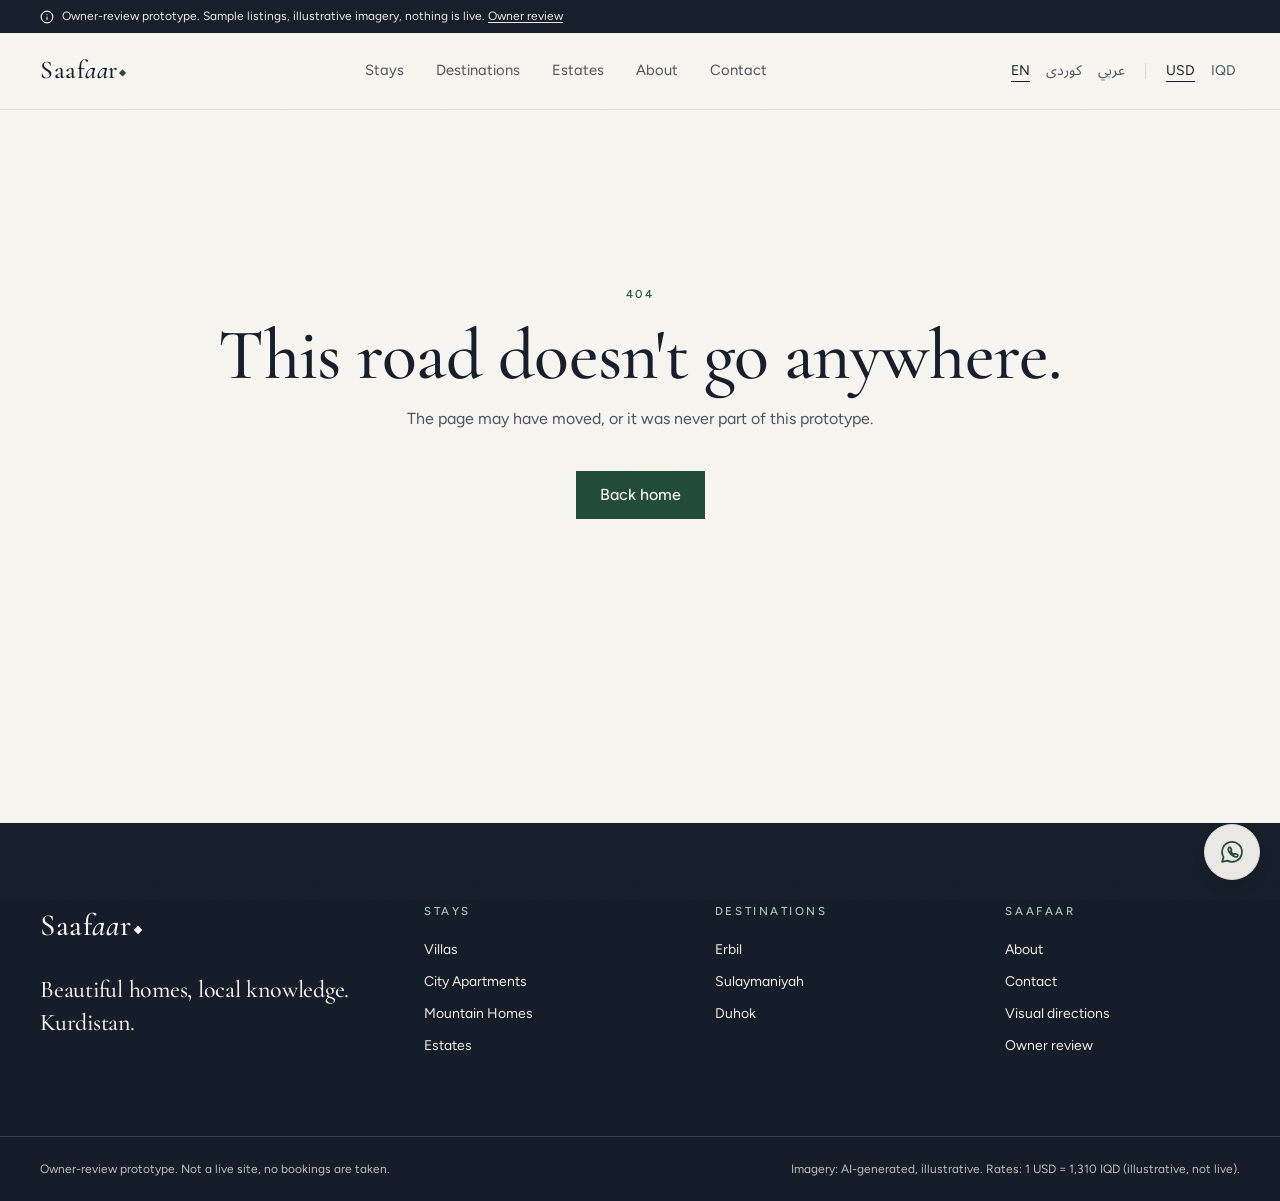
==== index.html @ 049f80a6 "Saafaar redesign preview (owner-review prototype) Co-Authored-By: Claude Opus 5.5 <noreply@anthropic" ====
<!DOCTYPE html>
<html lang="en">
  <head>
    <meta charset="UTF-8" />
    <meta name="viewport" content="width=device-width, initial-scale=1.0" />
    <title>Saafaar — Owner Review Prototype</title>
    <meta name="description" content="Owner-review prototype of a Saafaar redesign. Sample listings, illustrative imagery. Not a live site." />
    <meta name="robots" content="noindex, nofollow, noarchive" />
    <meta property="og:title" content="Saafaar — Owner Review Prototype" />
    <meta property="og:description" content="Owner-review prototype of a Saafaar redesign. Sample listings, illustrative imagery. Not a live site." />
    <meta property="og:type" content="website" />
    <meta name="twitter:card" content="summary_large_image" />
    <meta name="twitter:title" content="Saafaar — Owner Review Prototype" />
    <meta name="twitter:description" content="Owner-review prototype of a Saafaar redesign. Sample listings, illustrative imagery. Not a live site." />
    <link rel="icon" type="image/svg+xml" href="/favicon.svg" />
    <link rel="preconnect" href="https://fonts.googleapis.com">
    <link rel="preconnect" href="https://fonts.gstatic.com" crossorigin>
    <link href="https://fonts.googleapis.com/css2?family=Cormorant+Garamond:ital,wght@0,400;0,500;0,600;1,400&family=Figtree:wght@400;500;600&family=Noto+Naskh+Arabic:wght@400;500;600&family=Noto+Sans+Arabic:wght@400;500;600&display=swap" rel="stylesheet" media="print" onload="this.media='all'">
    <script type="module" crossorigin src="/assets/index-DsHcmxVk.js"></script>
    <link rel="stylesheet" crossorigin href="/assets/index-ByazWRGd.css">
  </head>
  <body>
    <div id="root"></div>
  </body>
</html>
---- assets/index-ByazWRGd.css ----
@layer properties{@supports (((-webkit-hyphens:none)) and (not (margin-trim:inline))) or ((-moz-orient:inline) and (not (color:rgb(from red r g b)))){*,:before,:after,::backdrop{--tw-translate-x:0;--tw-translate-y:0;--tw-translate-z:0;--tw-scale-x:1;--tw-scale-y:1;--tw-scale-z:1;--tw-rotate-x:initial;--tw-rotate-y:initial;--tw-rotate-z:initial;--tw-skew-x:initial;--tw-skew-y:initial;--tw-space-y-reverse:0;--tw-space-x-reverse:0;--tw-divide-y-reverse:0;--tw-border-style:solid;--tw-gradient-position:initial;--tw-gradient-from:#0000;--tw-gradient-via:#0000;--tw-gradient-to:#0000;--tw-gradient-stops:initial;--tw-gradient-via-stops:initial;--tw-gradient-from-position:0%;--tw-gradient-via-position:50%;--tw-gradient-to-position:100%;--tw-leading:initial;--tw-font-weight:initial;--tw-tracking:initial;--tw-ordinal:initial;--tw-slashed-zero:initial;--tw-numeric-figure:initial;--tw-numeric-spacing:initial;--tw-numeric-fraction:initial;--tw-shadow:0 0 #0000;--tw-shadow-color:initial;--tw-shadow-alpha:100%;--tw-inset-shadow:0 0 #0000;--tw-inset-shadow-color:initial;--tw-inset-shadow-alpha:100%;--tw-ring-color:initial;--tw-ring-shadow:0 0 #0000;--tw-inset-ring-color:initial;--tw-inset-ring-shadow:0 0 #0000;--tw-ring-inset:initial;--tw-ring-offset-width:0px;--tw-ring-offset-color:#fff;--tw-ring-offset-shadow:0 0 #0000;--tw-outline-style:solid;--tw-blur:initial;--tw-brightness:initial;--tw-contrast:initial;--tw-grayscale:initial;--tw-hue-rotate:initial;--tw-invert:initial;--tw-opacity:initial;--tw-saturate:initial;--tw-sepia:initial;--tw-drop-shadow:initial;--tw-drop-shadow-color:initial;--tw-drop-shadow-alpha:100%;--tw-drop-shadow-size:initial;--tw-backdrop-blur:initial;--tw-backdrop-brightness:initial;--tw-backdrop-contrast:initial;--tw-backdrop-grayscale:initial;--tw-backdrop-hue-rotate:initial;--tw-backdrop-invert:initial;--tw-backdrop-opacity:initial;--tw-backdrop-saturate:initial;--tw-backdrop-sepia:initial;--tw-duration:initial;--tw-ease:initial;--tw-content:"";--tw-divide-x-reverse:0;--tw-animation-delay:0s;--tw-animation-direction:normal;--tw-animation-duration:initial;--tw-animation-fill-mode:none;--tw-animation-iteration-count:1;--tw-enter-blur:0;--tw-enter-opacity:1;--tw-enter-rotate:0;--tw-enter-scale:1;--tw-enter-translate-x:0;--tw-enter-translate-y:0;--tw-exit-blur:0;--tw-exit-opacity:1;--tw-exit-rotate:0;--tw-exit-scale:1;--tw-exit-translate-x:0;--tw-exit-translate-y:0}}}@layer theme{:root,:host{--color-red-50:oklch(97.1% .013 17.38);--color-red-300:oklch(80.8% .114 19.571);--color-red-400:oklch(70.4% .191 22.216);--color-red-600:oklch(57.7% .245 27.325);--color-gray-50:oklch(98.5% .002 247.839);--color-gray-100:oklch(96.7% .003 264.542);--color-gray-600:oklch(44.6% .03 256.802);--color-gray-700:oklch(37.3% .034 259.733);--color-gray-800:oklch(27.8% .033 256.848);--color-gray-900:oklch(21% .034 264.665);--color-black:#000;--color-white:#fff;--spacing:.25rem;--container-xs:20rem;--container-sm:24rem;--container-md:28rem;--container-lg:32rem;--container-xl:36rem;--container-2xl:42rem;--container-3xl:48rem;--container-5xl:64rem;--text-xs:.75rem;--text-xs--line-height:calc(1 / .75);--text-sm:.875rem;--text-sm--line-height:calc(1.25 / .875);--text-base:1rem;--text-base--line-height: 1.5 ;--text-lg:1.125rem;--text-lg--line-height:calc(1.75 / 1.125);--text-xl:1.25rem;--text-xl--line-height:calc(1.75 / 1.25);--text-2xl:1.5rem;--text-2xl--line-height:calc(2 / 1.5);--text-3xl:1.875rem;--text-3xl--line-height: 1.2 ;--text-4xl:2.25rem;--text-4xl--line-height:calc(2.5 / 2.25);--text-5xl:3rem;--text-5xl--line-height:1;--text-6xl:3.75rem;--text-6xl--line-height:1;--text-7xl:4.5rem;--text-7xl--line-height:1;--font-weight-normal:400;--font-weight-medium:500;--font-weight-semibold:600;--tracking-tight:-.025em;--tracking-wider:.05em;--tracking-widest:.1em;--leading-tight:1.25;--leading-snug:1.375;--leading-normal:1.5;--leading-relaxed:1.625;--ease-out:cubic-bezier(0, 0, .2, 1);--ease-in-out:cubic-bezier(.4, 0, .2, 1);--animate-spin:spin 1s linear infinite;--animate-pulse:pulse 2s cubic-bezier(.4, 0, .6, 1) infinite;--blur-sm:8px;--blur-md:12px;--aspect-video:16 / 9;--default-transition-duration:.15s;--default-transition-timing-function:cubic-bezier(.4, 0, .2, 1);--default-font-family:var(--app-font-sans);--default-mono-font-family:var(--app-font-mono);--color-border:hsl(var(--border))}}@layer base{*,:after,:before,::backdrop{box-sizing:border-box;border:0 solid;margin:0;padding:0}::file-selector-button{box-sizing:border-box;border:0 solid;margin:0;padding:0}html,:host{-webkit-text-size-adjust:100%;tab-size:4;line-height:1.5;font-family:var(--default-font-family,-apple-system, BlinkMacSystemFont, "Segoe UI", Roboto, "Helvetica Neue", "Noto Sans", Arial, sans-serif, "Apple Color Emoji", "Segoe UI Emoji", "Segoe UI Symbol", "Noto Color Emoji");font-feature-settings:var(--default-font-feature-settings,normal);font-variation-settings:var(--default-font-variation-settings,normal);-webkit-tap-highlight-color:transparent}hr{height:0;color:inherit;border-top-width:1px}abbr:where([title]){-webkit-text-decoration:underline dotted;text-decoration:underline dotted}h1,h2,h3,h4,h5,h6{font-size:inherit;font-weight:inherit}a{color:inherit;-webkit-text-decoration:inherit;text-decoration:inherit}b,strong{font-weight:bolder}code,kbd,samp,pre{font-family:var(--default-mono-font-family,ui-monospace, SFMono-Regular, Menlo, Monaco, Consolas, "Liberation Mono", "Courier New", monospace);font-feature-settings:var(--default-mono-font-feature-settings,normal);font-variation-settings:var(--default-mono-font-variation-settings,normal);font-size:1em}small{font-size:80%}sub,sup{vertical-align:baseline;font-size:75%;line-height:0;position:relative}sub{bottom:-.25em}sup{top:-.5em}table{text-indent:0;border-color:inherit;border-collapse:collapse}:-moz-focusring:where(:not(iframe)){outline:auto}progress{vertical-align:baseline}summary{display:list-item}ol,ul,menu{list-style:none}img,svg,video,canvas,audio,iframe,embed,object{vertical-align:middle;display:block}img,video{max-width:100%;height:auto}button,input,select,optgroup,textarea{font:inherit;font-feature-settings:inherit;font-variation-settings:inherit;letter-spacing:inherit;color:inherit;opacity:1;background-color:#0000;border-radius:0}::file-selector-button{font:inherit;font-feature-settings:inherit;font-variation-settings:inherit;letter-spacing:inherit;color:inherit;opacity:1;background-color:#0000;border-radius:0}:where(select:is([multiple],[size])) optgroup{font-weight:bolder}:where(select:is([multiple],[size])) optgroup option{padding-inline-start:20px}::file-selector-button{margin-inline-end:4px}::placeholder{opacity:1}@supports (not ((-webkit-appearance:-apple-pay-button))) or (contain-intrinsic-size:1px){::placeholder{color:currentColor}@supports (color:color-mix(in lab,red,red)){::placeholder{color:color-mix(in oklab,currentcolor 50%,transparent)}}}textarea{resize:vertical}::-webkit-search-decoration{-webkit-appearance:none}::-webkit-date-and-time-value{min-height:1lh;text-align:inherit}::-webkit-datetime-edit{display:inline-flex}::-webkit-datetime-edit-fields-wrapper{padding:0}::-webkit-datetime-edit{padding-block:0}::-webkit-datetime-edit-year-field{padding-block:0}::-webkit-datetime-edit-month-field{padding-block:0}::-webkit-datetime-edit-day-field{padding-block:0}::-webkit-datetime-edit-hour-field{padding-block:0}::-webkit-datetime-edit-minute-field{padding-block:0}::-webkit-datetime-edit-second-field{padding-block:0}::-webkit-datetime-edit-millisecond-field{padding-block:0}::-webkit-datetime-edit-meridiem-field{padding-block:0}::-webkit-calendar-picker-indicator{line-height:1}:-moz-ui-invalid{box-shadow:none}button,input:where([type=button],[type=reset],[type=submit]){appearance:button}::file-selector-button{appearance:button}::-webkit-inner-spin-button{height:auto}::-webkit-outer-spin-button{height:auto}[hidden]:where(:not([hidden=until-found])){display:none!important}*{border-color:hsl(var(--border))}body{background-color:hsl(var(--background));font-family:var(--app-font-sans);color:hsl(var(--foreground));-webkit-font-smoothing:antialiased;-moz-osx-font-smoothing:grayscale;font-feature-settings:"ss01"}h1,h2,h3,.font-display{font-family:var(--app-font-serif);letter-spacing:-.01em;font-weight:500}[dir=rtl] h1,[dir=rtl] h2,[dir=rtl] h3,[dir=rtl] .font-display{letter-spacing:0;line-height:1.45}:focus-visible{outline:2px solid hsl(var(--ring));outline-offset:3px}.on-dark :focus-visible{outline-color:#f8f6f1}::selection{background:#214a3b2e}}@layer components;@layer utilities{.\@container\/field-group{container:field-group/inline-size}.pointer-events-auto{pointer-events:auto}.pointer-events-none{pointer-events:none}.invisible{visibility:hidden}.visible{visibility:visible}.sr-only{clip-path:inset(50%);white-space:nowrap;border-width:0;width:1px;height:1px;margin:-1px;padding:0;position:absolute;overflow:hidden}.absolute{position:absolute}.fixed{position:fixed}.relative{position:relative}.static{position:static}.sticky{position:sticky}.inset-0{inset:0}.inset-x-0{inset-inline:0}.inset-x-6{inset-inline:calc(var(--spacing) * 6)}.inset-y-0{inset-block:0}.start-3{inset-inline-start:calc(var(--spacing) * 3)}.start-6{inset-inline-start:calc(var(--spacing) * 6)}.end-3{inset-inline-end:calc(var(--spacing) * 3)}.end-4{inset-inline-end:calc(var(--spacing) * 4)}.end-5{inset-inline-end:calc(var(--spacing) * 5)}.-top-12{top:calc(var(--spacing) * -12)}.top-0{top:0}.top-1\.5{top:calc(var(--spacing) * 1.5)}.top-1\/2{top:50%}.top-2{top:calc(var(--spacing) * 2)}.top-3{top:calc(var(--spacing) * 3)}.top-3\.5{top:calc(var(--spacing) * 3.5)}.top-4{top:calc(var(--spacing) * 4)}.top-5{top:calc(var(--spacing) * 5)}.top-24{top:calc(var(--spacing) * 24)}.top-\[1px\]{top:1px}.top-\[50\%\]{top:50%}.top-\[60\%\]{top:60%}.top-\[76px\]{top:76px}.top-full{top:100%}.-right-12{right:calc(var(--spacing) * -12)}.right-0{right:0}.right-1{right:var(--spacing)}.right-2{right:calc(var(--spacing) * 2)}.right-3{right:calc(var(--spacing) * 3)}.right-4{right:calc(var(--spacing) * 4)}.-bottom-12{bottom:calc(var(--spacing) * -12)}.bottom-0{bottom:0}.bottom-3{bottom:calc(var(--spacing) * 3)}.bottom-4{bottom:calc(var(--spacing) * 4)}.bottom-5{bottom:calc(var(--spacing) * 5)}.bottom-6{bottom:calc(var(--spacing) * 6)}.-left-12{left:calc(var(--spacing) * -12)}.left-0{left:0}.left-1\/2{left:50%}.left-2{left:calc(var(--spacing) * 2)}.left-\[50\%\]{left:50%}.z-10{z-index:10}.z-20{z-index:20}.z-30{z-index:30}.z-40{z-index:40}.z-50{z-index:50}.z-\[1\]{z-index:1}.z-\[100\]{z-index:100}.order-first{order:-9999}.order-last{order:9999}.col-span-2{grid-column:span 2/span 2}.\!m-0{margin:0!important}.m-2{margin:calc(var(--spacing) * 2)}.-mx-1{margin-inline:calc(var(--spacing) * -1)}.-mx-5{margin-inline:calc(var(--spacing) * -5)}.mx-2{margin-inline:calc(var(--spacing) * 2)}.mx-3\.5{margin-inline:calc(var(--spacing) * 3.5)}.mx-auto{margin-inline:auto}.-my-2{margin-block:calc(var(--spacing) * -2)}.my-0{margin-block:0}.my-0\.5{margin-block:calc(var(--spacing) * .5)}.my-1{margin-block:var(--spacing)}.my-16{margin-block:calc(var(--spacing) * 16)}.ms-2{margin-inline-start:calc(var(--spacing) * 2)}.ms-auto{margin-inline-start:auto}.-mt-4{margin-top:calc(var(--spacing) * -4)}.mt-0\.5{margin-top:calc(var(--spacing) * .5)}.mt-1{margin-top:var(--spacing)}.mt-1\.5{margin-top:calc(var(--spacing) * 1.5)}.mt-2{margin-top:calc(var(--spacing) * 2)}.mt-3{margin-top:calc(var(--spacing) * 3)}.mt-4{margin-top:calc(var(--spacing) * 4)}.mt-5{margin-top:calc(var(--spacing) * 5)}.mt-6{margin-top:calc(var(--spacing) * 6)}.mt-7{margin-top:calc(var(--spacing) * 7)}.mt-8{margin-top:calc(var(--spacing) * 8)}.mt-10{margin-top:calc(var(--spacing) * 10)}.mt-12{margin-top:calc(var(--spacing) * 12)}.mt-14{margin-top:calc(var(--spacing) * 14)}.mt-16{margin-top:calc(var(--spacing) * 16)}.mt-20{margin-top:calc(var(--spacing) * 20)}.mt-24{margin-top:calc(var(--spacing) * 24)}.mt-28{margin-top:calc(var(--spacing) * 28)}.mt-32{margin-top:calc(var(--spacing) * 32)}.mt-\[2px\]{margin-top:2px}.mt-auto{margin-top:auto}.mr-2{margin-right:calc(var(--spacing) * 2)}.-mb-\[76px\]{margin-bottom:-76px}.mb-1{margin-bottom:var(--spacing)}.mb-2{margin-bottom:calc(var(--spacing) * 2)}.mb-3{margin-bottom:calc(var(--spacing) * 3)}.-ml-4{margin-left:calc(var(--spacing) * -4)}.ml-1{margin-left:var(--spacing)}.ml-4{margin-left:calc(var(--spacing) * 4)}.ml-auto{margin-left:auto}.line-clamp-2{-webkit-line-clamp:2;-webkit-box-orient:vertical;display:-webkit-box;overflow:hidden}.block{display:block}.flex{display:flex}.grid{display:grid}.hidden{display:none}.inline-block{display:inline-block}.inline-flex{display:inline-flex}.table{display:table}.aspect-\[3\/2\]{aspect-ratio:3/2}.aspect-\[3\/4\]{aspect-ratio:3/4}.aspect-\[4\/3\]{aspect-ratio:4/3}.aspect-\[4\/5\]{aspect-ratio:4/5}.aspect-\[10\/9\]{aspect-ratio:10/9}.aspect-\[16\/10\]{aspect-ratio:16/10}.aspect-\[16\/11\]{aspect-ratio:16/11}.aspect-square{aspect-ratio:1}.aspect-video{aspect-ratio:var(--aspect-video)}.size-4{width:calc(var(--spacing) * 4);height:calc(var(--spacing) * 4)}.size-6{width:calc(var(--spacing) * 6);height:calc(var(--spacing) * 6)}.size-8{width:calc(var(--spacing) * 8);height:calc(var(--spacing) * 8)}.size-10{width:calc(var(--spacing) * 10);height:calc(var(--spacing) * 10)}.size-\[--cell-size\]{width:--cell-size;height:--cell-size}.h-1\.5{height:calc(var(--spacing) * 1.5)}.h-2{height:calc(var(--spacing) * 2)}.h-2\.5{height:calc(var(--spacing) * 2.5)}.h-3{height:calc(var(--spacing) * 3)}.h-3\.5{height:calc(var(--spacing) * 3.5)}.h-4{height:calc(var(--spacing) * 4)}.h-5{height:calc(var(--spacing) * 5)}.h-6{height:calc(var(--spacing) * 6)}.h-7{height:calc(var(--spacing) * 7)}.h-8{height:calc(var(--spacing) * 8)}.h-9{height:calc(var(--spacing) * 9)}.h-10{height:calc(var(--spacing) * 10)}.h-11{height:calc(var(--spacing) * 11)}.h-12{height:calc(var(--spacing) * 12)}.h-14{height:calc(var(--spacing) * 14)}.h-\[--cell-size\]{height:--cell-size}.h-\[0\.32em\]{height:.32em}.h-\[1px\]{height:1px}.h-\[3px\]{height:3px}.h-\[60vh\]{height:60vh}.h-\[62vh\]{height:62vh}.h-\[70vh\]{height:70vh}.h-\[76px\]{height:76px}.h-\[78vh\]{height:78vh}.h-\[var\(--radix-navigation-menu-viewport-height\)\]{height:var(--radix-navigation-menu-viewport-height)}.h-\[var\(--radix-select-trigger-height\)\]{height:var(--radix-select-trigger-height)}.h-auto{height:auto}.h-full{height:100%}.h-px{height:1px}.h-svh{height:100svh}.max-h-\[--radix-context-menu-content-available-height\]{max-height:--radix-context-menu-content-available-height}.max-h-\[--radix-select-content-available-height\]{max-height:--radix-select-content-available-height}.max-h-\[85vh\]{max-height:85vh}.max-h-\[300px\]{max-height:300px}.max-h-\[var\(--radix-dropdown-menu-content-available-height\)\]{max-height:var(--radix-dropdown-menu-content-available-height)}.max-h-screen{max-height:100vh}.min-h-0{min-height:0}.min-h-8{min-height:calc(var(--spacing) * 8)}.min-h-9{min-height:calc(var(--spacing) * 9)}.min-h-10{min-height:calc(var(--spacing) * 10)}.min-h-\[60px\]{min-height:60px}.min-h-\[100dvh\]{min-height:100dvh}.min-h-\[360px\]{min-height:360px}.min-h-\[380px\]{min-height:380px}.min-h-\[420px\]{min-height:420px}.min-h-\[480px\]{min-height:480px}.min-h-screen{min-height:100vh}.min-h-svh{min-height:100svh}.w-0{width:0}.w-1{width:var(--spacing)}.w-2{width:calc(var(--spacing) * 2)}.w-2\.5{width:calc(var(--spacing) * 2.5)}.w-3{width:calc(var(--spacing) * 3)}.w-3\.5{width:calc(var(--spacing) * 3.5)}.w-3\/4{width:75%}.w-4{width:calc(var(--spacing) * 4)}.w-5{width:calc(var(--spacing) * 5)}.w-6{width:calc(var(--spacing) * 6)}.w-7{width:calc(var(--spacing) * 7)}.w-8{width:calc(var(--spacing) * 8)}.w-9{width:calc(var(--spacing) * 9)}.w-10{width:calc(var(--spacing) * 10)}.w-11{width:calc(var(--spacing) * 11)}.w-14{width:calc(var(--spacing) * 14)}.w-28{width:calc(var(--spacing) * 28)}.w-44{width:calc(var(--spacing) * 44)}.w-64{width:calc(var(--spacing) * 64)}.w-72{width:calc(var(--spacing) * 72)}.w-\[--cell-size\]{width:--cell-size}.w-\[0\.32em\]{width:.32em}.w-\[1px\]{width:1px}.w-\[88vw\]{width:88vw}.w-\[92vw\]{width:92vw}.w-\[100px\]{width:100px}.w-\[var\(--sidebar-width\)\]{width:var(--sidebar-width)}.w-auto{width:auto}.w-fit{width:fit-content}.w-full{width:100%}.w-max{width:max-content}.w-px{width:1px}.max-w-2xl{max-width:var(--container-2xl)}.max-w-3xl{max-width:var(--container-3xl)}.max-w-5xl{max-width:var(--container-5xl)}.max-w-\[85\%\]{max-width:85%}.max-w-\[1440px\]{max-width:1440px}.max-w-\[min\(1200px\,94vw\)\]{max-width:min(1200px,94vw)}.max-w-\[var\(--skeleton-width\)\]{max-width:var(--skeleton-width)}.max-w-lg{max-width:var(--container-lg)}.max-w-max{max-width:max-content}.max-w-md{max-width:var(--container-md)}.max-w-sm{max-width:var(--container-sm)}.max-w-xl{max-width:var(--container-xl)}.max-w-xs{max-width:var(--container-xs)}.min-w-0{min-width:0}.min-w-5{min-width:calc(var(--spacing) * 5)}.min-w-8{min-width:calc(var(--spacing) * 8)}.min-w-9{min-width:calc(var(--spacing) * 9)}.min-w-10{min-width:calc(var(--spacing) * 10)}.min-w-\[--cell-size\]{min-width:--cell-size}.min-w-\[8rem\]{min-width:8rem}.min-w-\[12rem\]{min-width:12rem}.min-w-\[150px\]{min-width:150px}.min-w-\[var\(--radix-select-trigger-width\)\]{min-width:var(--radix-select-trigger-width)}.flex-1{flex:1}.shrink-0{flex-shrink:0}.grow{flex-grow:1}.grow-0{flex-grow:0}.basis-full{flex-basis:100%}.caption-bottom{caption-side:bottom}.border-collapse{border-collapse:collapse}.origin-\[--radix-context-menu-content-transform-origin\]{transform-origin:--radix-context-menu-content-transform-origin}.origin-\[--radix-dropdown-menu-content-transform-origin\]{transform-origin:--radix-dropdown-menu-content-transform-origin}.origin-\[--radix-hover-card-content-transform-origin\]{transform-origin:--radix-hover-card-content-transform-origin}.origin-\[--radix-menubar-content-transform-origin\]{transform-origin:--radix-menubar-content-transform-origin}.origin-\[--radix-popover-content-transform-origin\]{transform-origin:--radix-popover-content-transform-origin}.origin-\[--radix-select-content-transform-origin\]{transform-origin:--radix-select-content-transform-origin}.origin-\[--radix-tooltip-content-transform-origin\]{transform-origin:--radix-tooltip-content-transform-origin}.-translate-x-1\/2{--tw-translate-x: -50% ;translate:var(--tw-translate-x) var(--tw-translate-y)}.-translate-x-px{--tw-translate-x:-1px;translate:var(--tw-translate-x) var(--tw-translate-y)}.translate-x-\[-50\%\]{--tw-translate-x:-50%;translate:var(--tw-translate-x) var(--tw-translate-y)}.translate-x-px{--tw-translate-x:1px;translate:var(--tw-translate-x) var(--tw-translate-y)}.-translate-y-1\.5{--tw-translate-y:calc(var(--spacing) * -1.5);translate:var(--tw-translate-x) var(--tw-translate-y)}.-translate-y-1\/2{--tw-translate-y: -50% ;translate:var(--tw-translate-x) var(--tw-translate-y)}.translate-y-\[-0\.1em\]{--tw-translate-y:-.1em;translate:var(--tw-translate-x) var(--tw-translate-y)}.translate-y-\[-50\%\]{--tw-translate-y:-50%;translate:var(--tw-translate-x) var(--tw-translate-y)}.scale-125{--tw-scale-x:125%;--tw-scale-y:125%;--tw-scale-z:125%;scale:var(--tw-scale-x) var(--tw-scale-y)}.rotate-45{rotate:45deg}.rotate-90{rotate:90deg}.transform{transform:var(--tw-rotate-x,) var(--tw-rotate-y,) var(--tw-rotate-z,) var(--tw-skew-x,) var(--tw-skew-y,)}.animate-caret-blink{animation:1.25s ease-out infinite caret-blink}.animate-in{animation:enter var(--tw-animation-duration,var(--tw-duration,.15s))var(--tw-ease,ease)var(--tw-animation-delay,0s)var(--tw-animation-iteration-count,1)var(--tw-animation-direction,normal)var(--tw-animation-fill-mode,none)}.animate-pulse{animation:var(--animate-pulse)}.animate-spin{animation:var(--animate-spin)}.cursor-default{cursor:default}.cursor-pointer{cursor:pointer}.cursor-text{cursor:text}.touch-none{touch-action:none}.resize-none{resize:none}.list-disc{list-style-type:disc}.list-none{list-style-type:none}.grid-cols-1{grid-template-columns:repeat(1,minmax(0,1fr))}.grid-cols-2{grid-template-columns:repeat(2,minmax(0,1fr))}.flex-col{flex-direction:column}.flex-col-reverse{flex-direction:column-reverse}.flex-row{flex-direction:row}.flex-wrap{flex-wrap:wrap}.place-content-center{place-content:center}.place-items-center{place-items:center}.items-baseline{align-items:baseline}.items-center{align-items:center}.items-end{align-items:flex-end}.items-start{align-items:flex-start}.items-stretch{align-items:stretch}.justify-between{justify-content:space-between}.justify-center{justify-content:center}.justify-end{justify-content:flex-end}.justify-start{justify-content:flex-start}.gap-1{gap:var(--spacing)}.gap-1\.5{gap:calc(var(--spacing) * 1.5)}.gap-2{gap:calc(var(--spacing) * 2)}.gap-2\.5{gap:calc(var(--spacing) * 2.5)}.gap-3{gap:calc(var(--spacing) * 3)}.gap-4{gap:calc(var(--spacing) * 4)}.gap-5{gap:calc(var(--spacing) * 5)}.gap-6{gap:calc(var(--spacing) * 6)}.gap-7{gap:calc(var(--spacing) * 7)}.gap-8{gap:calc(var(--spacing) * 8)}.gap-10{gap:calc(var(--spacing) * 10)}.gap-12{gap:calc(var(--spacing) * 12)}.gap-14{gap:calc(var(--spacing) * 14)}.gap-\[0\.18em\]{gap:.18em}:where(.space-y-1\.5>:not(:last-child)){--tw-space-y-reverse:0;margin-block-start:calc(calc(var(--spacing) * 1.5) * var(--tw-space-y-reverse));margin-block-end:calc(calc(var(--spacing) * 1.5) * calc(1 - var(--tw-space-y-reverse)))}:where(.space-y-2>:not(:last-child)){--tw-space-y-reverse:0;margin-block-start:calc(calc(var(--spacing) * 2) * var(--tw-space-y-reverse));margin-block-end:calc(calc(var(--spacing) * 2) * calc(1 - var(--tw-space-y-reverse)))}:where(.space-y-3>:not(:last-child)){--tw-space-y-reverse:0;margin-block-start:calc(calc(var(--spacing) * 3) * var(--tw-space-y-reverse));margin-block-end:calc(calc(var(--spacing) * 3) * calc(1 - var(--tw-space-y-reverse)))}:where(.space-y-4>:not(:last-child)){--tw-space-y-reverse:0;margin-block-start:calc(calc(var(--spacing) * 4) * var(--tw-space-y-reverse));margin-block-end:calc(calc(var(--spacing) * 4) * calc(1 - var(--tw-space-y-reverse)))}:where(.space-y-5>:not(:last-child)){--tw-space-y-reverse:0;margin-block-start:calc(calc(var(--spacing) * 5) * var(--tw-space-y-reverse));margin-block-end:calc(calc(var(--spacing) * 5) * calc(1 - var(--tw-space-y-reverse)))}:where(.space-y-6>:not(:last-child)){--tw-space-y-reverse:0;margin-block-start:calc(calc(var(--spacing) * 6) * var(--tw-space-y-reverse));margin-block-end:calc(calc(var(--spacing) * 6) * calc(1 - var(--tw-space-y-reverse)))}:where(.space-y-9>:not(:last-child)){--tw-space-y-reverse:0;margin-block-start:calc(calc(var(--spacing) * 9) * var(--tw-space-y-reverse));margin-block-end:calc(calc(var(--spacing) * 9) * calc(1 - var(--tw-space-y-reverse)))}:where(.space-y-20>:not(:last-child)){--tw-space-y-reverse:0;margin-block-start:calc(calc(var(--spacing) * 20) * var(--tw-space-y-reverse));margin-block-end:calc(calc(var(--spacing) * 20) * calc(1 - var(--tw-space-y-reverse)))}.gap-x-6{column-gap:calc(var(--spacing) * 6)}:where(.space-x-1>:not(:last-child)){--tw-space-x-reverse:0;margin-inline-start:calc(var(--spacing) * var(--tw-space-x-reverse));margin-inline-end:calc(var(--spacing) * calc(1 - var(--tw-space-x-reverse)))}:where(.space-x-4>:not(:last-child)){--tw-space-x-reverse:0;margin-inline-start:calc(calc(var(--spacing) * 4) * var(--tw-space-x-reverse));margin-inline-end:calc(calc(var(--spacing) * 4) * calc(1 - var(--tw-space-x-reverse)))}.gap-y-5{row-gap:calc(var(--spacing) * 5)}.gap-y-14{row-gap:calc(var(--spacing) * 14)}:where(.divide-y>:not(:last-child)){--tw-divide-y-reverse:0;border-bottom-style:var(--tw-border-style);border-top-style:var(--tw-border-style);border-top-width:calc(1px * var(--tw-divide-y-reverse));border-bottom-width:calc(1px * calc(1 - var(--tw-divide-y-reverse)))}:where(.divide-border>:not(:last-child)){border-color:hsl(var(--border))}.self-center{align-self:center}.self-stretch{align-self:stretch}.truncate{text-overflow:ellipsis;white-space:nowrap;overflow:hidden}.overflow-auto{overflow:auto}.overflow-hidden{overflow:hidden}.overflow-x-auto{overflow-x:auto}.overflow-x-hidden{overflow-x:hidden}.overflow-y-auto{overflow-y:auto}.rounded{border-radius:.25rem}.rounded-\[2px\]{border-radius:2px}.rounded-\[calc\(var\(--radius\)-5px\)\]{border-radius:calc(var(--radius) - 5px)}.rounded-\[inherit\]{border-radius:inherit}.rounded-full{border-radius:3.40282e38px}.rounded-lg{border-radius:var(--radius)}.rounded-md{border-radius:calc(var(--radius) - 2px)}.rounded-none{border-radius:0}.rounded-sm{border-radius:calc(var(--radius) - 4px)}.rounded-xl{border-radius:calc(var(--radius) + 4px)}.rounded-s-none{border-start-start-radius:0;border-end-start-radius:0}.rounded-s-sm{border-start-start-radius:calc(var(--radius) - 4px);border-end-start-radius:calc(var(--radius) - 4px)}.rounded-t-\[10px\]{border-top-left-radius:10px;border-top-right-radius:10px}.rounded-l-md{border-top-left-radius:calc(var(--radius) - 2px);border-bottom-left-radius:calc(var(--radius) - 2px)}.rounded-tl-sm{border-top-left-radius:calc(var(--radius) - 4px)}.rounded-r-md{border-top-right-radius:calc(var(--radius) - 2px);border-bottom-right-radius:calc(var(--radius) - 2px)}.border{border-style:var(--tw-border-style);border-width:1px}.border-0{border-style:var(--tw-border-style);border-width:0}.border-2{border-style:var(--tw-border-style);border-width:2px}.border-\[1\.5px\]{border-style:var(--tw-border-style);border-width:1.5px}.border-y{border-block-style:var(--tw-border-style);border-block-width:1px}.border-e-0{border-inline-end-style:var(--tw-border-style);border-inline-end-width:0}.border-t{border-top-style:var(--tw-border-style);border-top-width:1px}.border-r{border-right-style:var(--tw-border-style);border-right-width:1px}.border-b{border-bottom-style:var(--tw-border-style);border-bottom-width:1px}.border-l{border-left-style:var(--tw-border-style);border-left-width:1px}.border-dashed{--tw-border-style:dashed;border-style:dashed}.border-none{--tw-border-style:none;border-style:none}.\[border-color\:var\(--badge-outline\)\]{border-color:var(--badge-outline)}.\[border-color\:var\(--button-outline\)\]{border-color:var(--button-outline)}.border-\[--color-border\]{border-color:--color-border}.border-\[hsl\(40_33\%_92\%\/0\.15\)\]{border-color:#f1ede426}.border-\[hsl\(40_33\%_96\%\/0\.4\)\]{border-color:#f8f6f166}.border-\[hsl\(40_33\%_97\%\/0\.7\)\]{border-color:#faf8f5b3}.border-background{border-color:hsl(var(--background))}.border-border,.border-border\/50{border-color:hsl(var(--border))}@supports (color:color-mix(in lab,red,red)){.border-border\/50{border-color:color-mix(in oklab,hsl(var(--border)) 50%,transparent)}}.border-border\/70{border-color:hsl(var(--border))}@supports (color:color-mix(in lab,red,red)){.border-border\/70{border-color:color-mix(in oklab,hsl(var(--border)) 70%,transparent)}}.border-destructive{border-color:hsl(var(--destructive))}.border-destructive-border{border-color:var(--destructive-border)}.border-destructive\/50{border-color:hsl(var(--destructive))}@supports (color:color-mix(in lab,red,red)){.border-destructive\/50{border-color:color-mix(in oklab,hsl(var(--destructive)) 50%,transparent)}}.border-foreground,.border-foreground\/25{border-color:hsl(var(--foreground))}@supports (color:color-mix(in lab,red,red)){.border-foreground\/25{border-color:color-mix(in oklab,hsl(var(--foreground)) 25%,transparent)}}.border-input{border-color:hsl(var(--input))}.border-primary{border-color:hsl(var(--primary))}.border-primary-border{border-color:var(--primary-border)}.border-primary\/40{border-color:hsl(var(--primary))}@supports (color:color-mix(in lab,red,red)){.border-primary\/40{border-color:color-mix(in oklab,hsl(var(--primary)) 40%,transparent)}}.border-primary\/50{border-color:hsl(var(--primary))}@supports (color:color-mix(in lab,red,red)){.border-primary\/50{border-color:color-mix(in oklab,hsl(var(--primary)) 50%,transparent)}}.border-secondary-border{border-color:var(--secondary-border)}.border-sidebar-border{border-color:hsl(var(--sidebar-border))}.border-transparent{border-color:#0000}.border-t-transparent{border-top-color:#0000}.border-l-transparent{border-left-color:#0000}.bg-\[--color-bg\]{background-color:--color-bg}.bg-\[hsl\(38_60\%_88\%\)\]{background-color:#f3e5ce}.bg-\[hsl\(40_30\%_93\%\)\]{background-color:#f3efe8}.bg-\[hsl\(40_33\%_96\%\)\]{background-color:#f8f6f1}.bg-\[hsl\(40_33\%_96\%\/0\.4\)\]{background-color:#f8f6f166}.bg-\[hsl\(40_33\%_96\%\/0\.95\)\]{background-color:#f8f6f1f2}.bg-\[hsl\(42_30\%_92\%\)\]{background-color:#f1ede4}.bg-\[hsl\(150_16\%_91\%\)\]{background-color:#e4ece8}.bg-\[hsl\(214_34\%_8\%\)\]{background-color:#0d131b}.bg-\[hsl\(214_34\%_8\%\/0\.45\)\]{background-color:#0d131b73}.bg-\[hsl\(214_34\%_12\%\)\]{background-color:#141d29}.bg-\[hsl\(214_34\%_12\%\/0\.72\)\]{background-color:#141d29b8}.bg-\[hsl\(var\(--clay\)\)\]{background-color:hsl(var(--clay))}.bg-accent{background-color:hsl(var(--accent))}.bg-background,.bg-background\/90{background-color:hsl(var(--background))}@supports (color:color-mix(in lab,red,red)){.bg-background\/90{background-color:color-mix(in oklab,hsl(var(--background)) 90%,transparent)}}.bg-background\/92{background-color:hsl(var(--background))}@supports (color:color-mix(in lab,red,red)){.bg-background\/92{background-color:color-mix(in oklab,hsl(var(--background)) 92%,transparent)}}.bg-background\/95{background-color:hsl(var(--background))}@supports (color:color-mix(in lab,red,red)){.bg-background\/95{background-color:color-mix(in oklab,hsl(var(--background)) 95%,transparent)}}.bg-black\/80{background-color:#000c}@supports (color:color-mix(in lab,red,red)){.bg-black\/80{background-color:color-mix(in oklab,var(--color-black) 80%,transparent)}}.bg-border{background-color:hsl(var(--border))}.bg-card{background-color:hsl(var(--card))}.bg-destructive{background-color:hsl(var(--destructive))}.bg-foreground{background-color:hsl(var(--foreground))}.bg-gray-50{background-color:var(--color-gray-50)}.bg-gray-100{background-color:var(--color-gray-100)}.bg-gray-900{background-color:var(--color-gray-900)}.bg-input{background-color:hsl(var(--input))}.bg-muted,.bg-muted\/50{background-color:hsl(var(--muted))}@supports (color:color-mix(in lab,red,red)){.bg-muted\/50{background-color:color-mix(in oklab,hsl(var(--muted)) 50%,transparent)}}.bg-popover{background-color:hsl(var(--popover))}.bg-primary,.bg-primary\/10{background-color:hsl(var(--primary))}@supports (color:color-mix(in lab,red,red)){.bg-primary\/10{background-color:color-mix(in oklab,hsl(var(--primary)) 10%,transparent)}}.bg-primary\/20{background-color:hsl(var(--primary))}@supports (color:color-mix(in lab,red,red)){.bg-primary\/20{background-color:color-mix(in oklab,hsl(var(--primary)) 20%,transparent)}}.bg-secondary{background-color:hsl(var(--secondary))}.bg-sidebar{background-color:hsl(var(--sidebar))}.bg-sidebar-border{background-color:hsl(var(--sidebar-border))}.bg-transparent{background-color:#0000}.bg-gradient-to-b{--tw-gradient-position:to bottom in oklab;background-image:linear-gradient(var(--tw-gradient-stops))}.bg-gradient-to-t{--tw-gradient-position:to top in oklab;background-image:linear-gradient(var(--tw-gradient-stops))}.from-\[hsl\(214_34\%_8\%\/0\.5\)\]{--tw-gradient-from:#0d131b80;--tw-gradient-stops:var(--tw-gradient-via-stops,var(--tw-gradient-position), var(--tw-gradient-from) var(--tw-gradient-from-position), var(--tw-gradient-to) var(--tw-gradient-to-position))}.from-\[hsl\(214_34\%_8\%\/0\.8\)\]{--tw-gradient-from:#0d131bcc;--tw-gradient-stops:var(--tw-gradient-via-stops,var(--tw-gradient-position), var(--tw-gradient-from) var(--tw-gradient-from-position), var(--tw-gradient-to) var(--tw-gradient-to-position))}.from-\[hsl\(214_34\%_8\%\/0\.55\)\]{--tw-gradient-from:#0d131b8c;--tw-gradient-stops:var(--tw-gradient-via-stops,var(--tw-gradient-position), var(--tw-gradient-from) var(--tw-gradient-from-position), var(--tw-gradient-to) var(--tw-gradient-to-position))}.from-\[hsl\(214_34\%_8\%\/0\.75\)\]{--tw-gradient-from:#0d131bbf;--tw-gradient-stops:var(--tw-gradient-via-stops,var(--tw-gradient-position), var(--tw-gradient-from) var(--tw-gradient-from-position), var(--tw-gradient-to) var(--tw-gradient-to-position))}.from-\[hsl\(214_34\%_8\%\/0\.78\)\]{--tw-gradient-from:#0d131bc7;--tw-gradient-stops:var(--tw-gradient-via-stops,var(--tw-gradient-position), var(--tw-gradient-from) var(--tw-gradient-from-position), var(--tw-gradient-to) var(--tw-gradient-to-position))}.via-\[hsl\(214_34\%_8\%\/0\.15\)\]{--tw-gradient-via:#0d131b26;--tw-gradient-via-stops:var(--tw-gradient-position), var(--tw-gradient-from) var(--tw-gradient-from-position), var(--tw-gradient-via) var(--tw-gradient-via-position), var(--tw-gradient-to) var(--tw-gradient-to-position);--tw-gradient-stops:var(--tw-gradient-via-stops)}.via-transparent{--tw-gradient-via:transparent;--tw-gradient-via-stops:var(--tw-gradient-position), var(--tw-gradient-from) var(--tw-gradient-from-position), var(--tw-gradient-via) var(--tw-gradient-via-position), var(--tw-gradient-to) var(--tw-gradient-to-position);--tw-gradient-stops:var(--tw-gradient-via-stops)}.to-\[hsl\(214_34\%_8\%\/0\.2\)\]{--tw-gradient-to:#0d131b33;--tw-gradient-stops:var(--tw-gradient-via-stops,var(--tw-gradient-position), var(--tw-gradient-from) var(--tw-gradient-from-position), var(--tw-gradient-to) var(--tw-gradient-to-position))}.to-\[hsl\(214_34\%_8\%\/0\.7\)\]{--tw-gradient-to:#0d131bb3;--tw-gradient-stops:var(--tw-gradient-via-stops,var(--tw-gradient-position), var(--tw-gradient-from) var(--tw-gradient-from-position), var(--tw-gradient-to) var(--tw-gradient-to-position))}.to-\[hsl\(214_34\%_8\%\/0\.75\)\]{--tw-gradient-to:#0d131bbf;--tw-gradient-stops:var(--tw-gradient-via-stops,var(--tw-gradient-position), var(--tw-gradient-from) var(--tw-gradient-from-position), var(--tw-gradient-to) var(--tw-gradient-to-position))}.to-transparent{--tw-gradient-to:transparent;--tw-gradient-stops:var(--tw-gradient-via-stops,var(--tw-gradient-position), var(--tw-gradient-from) var(--tw-gradient-from-position), var(--tw-gradient-to) var(--tw-gradient-to-position))}.fill-current{fill:currentColor}.fill-primary{fill:hsl(var(--primary))}.object-cover{object-fit:cover}.p-0{padding:0}.p-1{padding:var(--spacing)}.p-2{padding:calc(var(--spacing) * 2)}.p-3{padding:calc(var(--spacing) * 3)}.p-4{padding:calc(var(--spacing) * 4)}.p-6{padding:calc(var(--spacing) * 6)}.p-8{padding:calc(var(--spacing) * 8)}.p-\[1px\]{padding:1px}.px-1{padding-inline:var(--spacing)}.px-1\.5{padding-inline:calc(var(--spacing) * 1.5)}.px-2{padding-inline:calc(var(--spacing) * 2)}.px-2\.5{padding-inline:calc(var(--spacing) * 2.5)}.px-3{padding-inline:calc(var(--spacing) * 3)}.px-4{padding-inline:calc(var(--spacing) * 4)}.px-5{padding-inline:calc(var(--spacing) * 5)}.px-6{padding-inline:calc(var(--spacing) * 6)}.px-7{padding-inline:calc(var(--spacing) * 7)}.px-8{padding-inline:calc(var(--spacing) * 8)}.px-\[--cell-size\]{padding-inline:--cell-size}.py-0\.5{padding-block:calc(var(--spacing) * .5)}.py-1{padding-block:var(--spacing)}.py-1\.5{padding-block:calc(var(--spacing) * 1.5)}.py-2{padding-block:calc(var(--spacing) * 2)}.py-3{padding-block:calc(var(--spacing) * 3)}.py-4{padding-block:calc(var(--spacing) * 4)}.py-5{padding-block:calc(var(--spacing) * 5)}.py-6{padding-block:calc(var(--spacing) * 6)}.py-8{padding-block:calc(var(--spacing) * 8)}.py-16{padding-block:calc(var(--spacing) * 16)}.py-20{padding-block:calc(var(--spacing) * 20)}.py-24{padding-block:calc(var(--spacing) * 24)}.py-28{padding-block:calc(var(--spacing) * 28)}.py-32{padding-block:calc(var(--spacing) * 32)}.pt-0{padding-top:0}.pt-3{padding-top:calc(var(--spacing) * 3)}.pt-4{padding-top:calc(var(--spacing) * 4)}.pt-6{padding-top:calc(var(--spacing) * 6)}.pt-8{padding-top:calc(var(--spacing) * 8)}.pt-12{padding-top:calc(var(--spacing) * 12)}.pt-28{padding-top:calc(var(--spacing) * 28)}.pt-40{padding-top:calc(var(--spacing) * 40)}.pr-1{padding-right:var(--spacing)}.pr-2{padding-right:calc(var(--spacing) * 2)}.pr-2\.5{padding-right:calc(var(--spacing) * 2.5)}.pr-3{padding-right:calc(var(--spacing) * 3)}.pr-8{padding-right:calc(var(--spacing) * 8)}.pb-1{padding-bottom:var(--spacing)}.pb-3{padding-bottom:calc(var(--spacing) * 3)}.pb-4{padding-bottom:calc(var(--spacing) * 4)}.pb-10{padding-bottom:calc(var(--spacing) * 10)}.pb-12{padding-bottom:calc(var(--spacing) * 12)}.pl-2{padding-left:calc(var(--spacing) * 2)}.pl-2\.5{padding-left:calc(var(--spacing) * 2.5)}.pl-3{padding-left:calc(var(--spacing) * 3)}.pl-4{padding-left:calc(var(--spacing) * 4)}.pl-8{padding-left:calc(var(--spacing) * 8)}.text-center{text-align:center}.text-end{text-align:end}.text-left{text-align:left}.text-start{text-align:start}.align-middle{vertical-align:middle}.font-mono{font-family:var(--app-font-mono)}.font-sans{font-family:var(--app-font-sans)}.text-2xl{font-size:var(--text-2xl);line-height:var(--tw-leading,var(--text-2xl--line-height))}.text-3xl{font-size:var(--text-3xl);line-height:var(--tw-leading,var(--text-3xl--line-height))}.text-4xl{font-size:var(--text-4xl);line-height:var(--tw-leading,var(--text-4xl--line-height))}.text-5xl{font-size:var(--text-5xl);line-height:var(--tw-leading,var(--text-5xl--line-height))}.text-6xl{font-size:var(--text-6xl);line-height:var(--tw-leading,var(--text-6xl--line-height))}.text-base{font-size:var(--text-base);line-height:var(--tw-leading,var(--text-base--line-height))}.text-lg{font-size:var(--text-lg);line-height:var(--tw-leading,var(--text-lg--line-height))}.text-sm{font-size:var(--text-sm);line-height:var(--tw-leading,var(--text-sm--line-height))}.text-sm\/relaxed{font-size:var(--text-sm);line-height:var(--leading-relaxed)}.text-xl{font-size:var(--text-xl);line-height:var(--tw-leading,var(--text-xl--line-height))}.text-xs{font-size:var(--text-xs);line-height:var(--tw-leading,var(--text-xs--line-height))}.text-\[0\.7rem\]{font-size:.7rem}.text-\[0\.8rem\]{font-size:.8rem}.text-\[0\.68rem\]{font-size:.68rem}.text-\[0\.72rem\]{font-size:.72rem}.text-\[0\.75rem\]{font-size:.75rem}.text-\[0\.92rem\]{font-size:.92rem}.text-\[0\.95rem\]{font-size:.95rem}.text-\[1\.2rem\]{font-size:1.2rem}.text-\[1\.6em\]{font-size:1.6em}.text-\[1rem\]{font-size:1rem}.text-\[3\.2rem\]{font-size:3.2rem}.leading-\[0\.98\]{--tw-leading:.98;line-height:.98}.leading-\[1\.02\]{--tw-leading:1.02;line-height:1.02}.leading-\[1\.05\]{--tw-leading:1.05;line-height:1.05}.leading-\[1\.25\]{--tw-leading:1.25;line-height:1.25}.leading-none{--tw-leading:1;line-height:1}.leading-normal{--tw-leading:var(--leading-normal);line-height:var(--leading-normal)}.leading-relaxed{--tw-leading:var(--leading-relaxed);line-height:var(--leading-relaxed)}.leading-snug{--tw-leading:var(--leading-snug);line-height:var(--leading-snug)}.leading-tight{--tw-leading:var(--leading-tight);line-height:var(--leading-tight)}.font-medium{--tw-font-weight:var(--font-weight-medium);font-weight:var(--font-weight-medium)}.font-normal{--tw-font-weight:var(--font-weight-normal);font-weight:var(--font-weight-normal)}.font-semibold{--tw-font-weight:var(--font-weight-semibold);font-weight:var(--font-weight-semibold)}.tracking-\[0\.02em\]{--tw-tracking:.02em;letter-spacing:.02em}.tracking-\[0\.2em\]{--tw-tracking:.2em;letter-spacing:.2em}.tracking-\[0\.14em\]{--tw-tracking:.14em;letter-spacing:.14em}.tracking-\[0\.16em\]{--tw-tracking:.16em;letter-spacing:.16em}.tracking-tight{--tw-tracking:var(--tracking-tight);letter-spacing:var(--tracking-tight)}.tracking-wider{--tw-tracking:var(--tracking-wider);letter-spacing:var(--tracking-wider)}.tracking-widest{--tw-tracking:var(--tracking-widest);letter-spacing:var(--tracking-widest)}.text-balance{text-wrap:balance}.break-words{overflow-wrap:break-word}.whitespace-nowrap{white-space:nowrap}.text-\[hsl\(24_50\%_24\%\)\]{color:#5c371f}.text-\[hsl\(24_50\%_30\%\)\]{color:#734526}.text-\[hsl\(38_70\%_78\%\)\]{color:#eed1a0}.text-\[hsl\(40_33\%_92\%\)\]{color:#f1ede4}.text-\[hsl\(40_33\%_92\%\/0\.78\)\]{color:#f1ede4c7}.text-\[hsl\(40_33\%_96\%\)\]{color:#f8f6f1}.text-\[hsl\(40_33\%_96\%\/0\.8\)\]{color:#f8f6f1cc}.text-\[hsl\(40_33\%_96\%\/0\.88\)\]{color:#f8f6f1e0}.text-\[hsl\(40_33\%_97\%\)\]{color:#faf8f5}.text-\[hsl\(150_25\%_72\%\)\]{color:#a6c9b8}.text-\[hsl\(var\(--clay\)\)\]{color:hsl(var(--clay))}.text-accent-foreground{color:hsl(var(--accent-foreground))}.text-background{color:hsl(var(--background))}.text-card-foreground{color:hsl(var(--card-foreground))}.text-current{color:currentColor}.text-destructive{color:hsl(var(--destructive))}.text-destructive-foreground{color:hsl(var(--destructive-foreground))}.text-foreground,.text-foreground\/50{color:hsl(var(--foreground))}@supports (color:color-mix(in lab,red,red)){.text-foreground\/50{color:color-mix(in oklab,hsl(var(--foreground)) 50%,transparent)}}.text-foreground\/75{color:hsl(var(--foreground))}@supports (color:color-mix(in lab,red,red)){.text-foreground\/75{color:color-mix(in oklab,hsl(var(--foreground)) 75%,transparent)}}.text-foreground\/80{color:hsl(var(--foreground))}@supports (color:color-mix(in lab,red,red)){.text-foreground\/80{color:color-mix(in oklab,hsl(var(--foreground)) 80%,transparent)}}.text-gray-600{color:var(--color-gray-600)}.text-gray-800{color:var(--color-gray-800)}.text-gray-900{color:var(--color-gray-900)}.text-muted-foreground{color:hsl(var(--muted-foreground))}.text-popover-foreground{color:hsl(var(--popover-foreground))}.text-primary{color:hsl(var(--primary))}.text-primary-foreground,.text-primary-foreground\/85{color:hsl(var(--primary-foreground))}@supports (color:color-mix(in lab,red,red)){.text-primary-foreground\/85{color:color-mix(in oklab,hsl(var(--primary-foreground)) 85%,transparent)}}.text-primary\/30{color:hsl(var(--primary))}@supports (color:color-mix(in lab,red,red)){.text-primary\/30{color:color-mix(in oklab,hsl(var(--primary)) 30%,transparent)}}.text-primary\/35{color:hsl(var(--primary))}@supports (color:color-mix(in lab,red,red)){.text-primary\/35{color:color-mix(in oklab,hsl(var(--primary)) 35%,transparent)}}.text-secondary-foreground{color:hsl(var(--secondary-foreground))}.text-sidebar-foreground,.text-sidebar-foreground\/70{color:hsl(var(--sidebar-foreground))}@supports (color:color-mix(in lab,red,red)){.text-sidebar-foreground\/70{color:color-mix(in oklab,hsl(var(--sidebar-foreground)) 70%,transparent)}}.text-white{color:var(--color-white)}.uppercase{text-transform:uppercase}.italic{font-style:italic}.tabular-nums{--tw-numeric-spacing:tabular-nums;font-variant-numeric:var(--tw-ordinal,) var(--tw-slashed-zero,) var(--tw-numeric-figure,) var(--tw-numeric-spacing,) var(--tw-numeric-fraction,)}.underline{text-decoration-line:underline}.underline-offset-2{text-underline-offset:2px}.underline-offset-4{text-underline-offset:4px}.underline-offset-\[6px\]{text-underline-offset:6px}.accent-\[hsl\(158_38\%_21\%\)\]{accent-color:#214a3b}.opacity-0{opacity:0}.opacity-50{opacity:.5}.opacity-60{opacity:.6}.opacity-70{opacity:.7}.opacity-85{opacity:.85}.opacity-90{opacity:.9}.shadow{--tw-shadow:0 1px 3px 0 var(--tw-shadow-color,#0000001a), 0 1px 2px -1px var(--tw-shadow-color,#0000001a);box-shadow:var(--tw-inset-shadow),var(--tw-inset-ring-shadow),var(--tw-ring-offset-shadow),var(--tw-ring-shadow),var(--tw-shadow)}.shadow-2xl{--tw-shadow:0 25px 50px -12px var(--tw-shadow-color,#00000040);box-shadow:var(--tw-inset-shadow),var(--tw-inset-ring-shadow),var(--tw-ring-offset-shadow),var(--tw-ring-shadow),var(--tw-shadow)}.shadow-\[0_0_0_1px_hsl\(var\(--sidebar-border\)\)\]{--tw-shadow:0 0 0 1px var(--tw-shadow-color,hsl(var(--sidebar-border)));box-shadow:var(--tw-inset-shadow),var(--tw-inset-ring-shadow),var(--tw-ring-offset-shadow),var(--tw-ring-shadow),var(--tw-shadow)}.shadow-lg{--tw-shadow:0 10px 15px -3px var(--tw-shadow-color,#0000001a), 0 4px 6px -4px var(--tw-shadow-color,#0000001a);box-shadow:var(--tw-inset-shadow),var(--tw-inset-ring-shadow),var(--tw-ring-offset-shadow),var(--tw-ring-shadow),var(--tw-shadow)}.shadow-md{--tw-shadow:0 4px 6px -1px var(--tw-shadow-color,#0000001a), 0 2px 4px -2px var(--tw-shadow-color,#0000001a);box-shadow:var(--tw-inset-shadow),var(--tw-inset-ring-shadow),var(--tw-ring-offset-shadow),var(--tw-ring-shadow),var(--tw-shadow)}.shadow-none{--tw-shadow:0 0 #0000;box-shadow:var(--tw-inset-shadow),var(--tw-inset-ring-shadow),var(--tw-ring-offset-shadow),var(--tw-ring-shadow),var(--tw-shadow)}.shadow-sm{--tw-shadow:0 1px 3px 0 var(--tw-shadow-color,#0000001a), 0 1px 2px -1px var(--tw-shadow-color,#0000001a);box-shadow:var(--tw-inset-shadow),var(--tw-inset-ring-shadow),var(--tw-ring-offset-shadow),var(--tw-ring-shadow),var(--tw-shadow)}.shadow-xl{--tw-shadow:0 20px 25px -5px var(--tw-shadow-color,#0000001a), 0 8px 10px -6px var(--tw-shadow-color,#0000001a);box-shadow:var(--tw-inset-shadow),var(--tw-inset-ring-shadow),var(--tw-ring-offset-shadow),var(--tw-ring-shadow),var(--tw-shadow)}.shadow-xs{--tw-shadow:0 1px 2px 0 var(--tw-shadow-color,#0000000d);box-shadow:var(--tw-inset-shadow),var(--tw-inset-ring-shadow),var(--tw-ring-offset-shadow),var(--tw-ring-shadow),var(--tw-shadow)}.ring-0{--tw-ring-shadow:var(--tw-ring-inset,) 0 0 0 calc(0px + var(--tw-ring-offset-width)) var(--tw-ring-color,currentcolor);box-shadow:var(--tw-inset-shadow),var(--tw-inset-ring-shadow),var(--tw-ring-offset-shadow),var(--tw-ring-shadow),var(--tw-shadow)}.ring-1{--tw-ring-shadow:var(--tw-ring-inset,) 0 0 0 calc(1px + var(--tw-ring-offset-width)) var(--tw-ring-color,currentcolor);box-shadow:var(--tw-inset-shadow),var(--tw-inset-ring-shadow),var(--tw-ring-offset-shadow),var(--tw-ring-shadow),var(--tw-shadow)}.ring-ring{--tw-ring-color:hsl(var(--ring))}.ring-sidebar-ring{--tw-ring-color:hsl(var(--sidebar-ring))}.ring-offset-background{--tw-ring-offset-color:hsl(var(--background))}.outline-hidden{--tw-outline-style:none;outline-style:none}@media(forced-colors:active){.outline-hidden{outline-offset:2px;outline:2px solid #0000}}.outline{outline-style:var(--tw-outline-style);outline-width:1px}.outline-2{outline-style:var(--tw-outline-style);outline-width:2px}.outline-offset-2{outline-offset:2px}.outline-transparent{outline-color:#0000}.filter{filter:var(--tw-blur,) var(--tw-brightness,) var(--tw-contrast,) var(--tw-grayscale,) var(--tw-hue-rotate,) var(--tw-invert,) var(--tw-saturate,) var(--tw-sepia,) var(--tw-drop-shadow,)}.backdrop-blur{--tw-backdrop-blur:blur(8px);-webkit-backdrop-filter:var(--tw-backdrop-blur,) var(--tw-backdrop-brightness,) var(--tw-backdrop-contrast,) var(--tw-backdrop-grayscale,) var(--tw-backdrop-hue-rotate,) var(--tw-backdrop-invert,) var(--tw-backdrop-opacity,) var(--tw-backdrop-saturate,) var(--tw-backdrop-sepia,);backdrop-filter:var(--tw-backdrop-blur,) var(--tw-backdrop-brightness,) var(--tw-backdrop-contrast,) var(--tw-backdrop-grayscale,) var(--tw-backdrop-hue-rotate,) var(--tw-backdrop-invert,) var(--tw-backdrop-opacity,) var(--tw-backdrop-saturate,) var(--tw-backdrop-sepia,)}.backdrop-blur-md{--tw-backdrop-blur:blur(var(--blur-md));-webkit-backdrop-filter:var(--tw-backdrop-blur,) var(--tw-backdrop-brightness,) var(--tw-backdrop-contrast,) var(--tw-backdrop-grayscale,) var(--tw-backdrop-hue-rotate,) var(--tw-backdrop-invert,) var(--tw-backdrop-opacity,) var(--tw-backdrop-saturate,) var(--tw-backdrop-sepia,);backdrop-filter:var(--tw-backdrop-blur,) var(--tw-backdrop-brightness,) var(--tw-backdrop-contrast,) var(--tw-backdrop-grayscale,) var(--tw-backdrop-hue-rotate,) var(--tw-backdrop-invert,) var(--tw-backdrop-opacity,) var(--tw-backdrop-saturate,) var(--tw-backdrop-sepia,)}.backdrop-blur-sm{--tw-backdrop-blur:blur(var(--blur-sm));-webkit-backdrop-filter:var(--tw-backdrop-blur,) var(--tw-backdrop-brightness,) var(--tw-backdrop-contrast,) var(--tw-backdrop-grayscale,) var(--tw-backdrop-hue-rotate,) var(--tw-backdrop-invert,) var(--tw-backdrop-opacity,) var(--tw-backdrop-saturate,) var(--tw-backdrop-sepia,);backdrop-filter:var(--tw-backdrop-blur,) var(--tw-backdrop-brightness,) var(--tw-backdrop-contrast,) var(--tw-backdrop-grayscale,) var(--tw-backdrop-hue-rotate,) var(--tw-backdrop-invert,) var(--tw-backdrop-opacity,) var(--tw-backdrop-saturate,) var(--tw-backdrop-sepia,)}.transition{transition-property:color,background-color,border-color,outline-color,text-decoration-color,fill,stroke,--tw-gradient-from,--tw-gradient-via,--tw-gradient-to,opacity,box-shadow,transform,translate,scale,rotate,filter,-webkit-backdrop-filter,backdrop-filter,display,content-visibility,overlay,pointer-events;transition-timing-function:var(--tw-ease,var(--default-transition-timing-function));transition-duration:var(--tw-duration,var(--default-transition-duration))}.transition-\[color\,box-shadow\]{transition-property:color,box-shadow;transition-timing-function:var(--tw-ease,var(--default-transition-timing-function));transition-duration:var(--tw-duration,var(--default-transition-duration))}.transition-\[left\,right\,width\]{transition-property:left,right,width;transition-timing-function:var(--tw-ease,var(--default-transition-timing-function));transition-duration:var(--tw-duration,var(--default-transition-duration))}.transition-\[margin\,opacity\]{transition-property:margin,opacity;transition-timing-function:var(--tw-ease,var(--default-transition-timing-function));transition-duration:var(--tw-duration,var(--default-transition-duration))}.transition-\[width\,height\,padding\]{transition-property:width,height,padding;transition-timing-function:var(--tw-ease,var(--default-transition-timing-function));transition-duration:var(--tw-duration,var(--default-transition-duration))}.transition-\[width\]{transition-property:width;transition-timing-function:var(--tw-ease,var(--default-transition-timing-function));transition-duration:var(--tw-duration,var(--default-transition-duration))}.transition-all{transition-property:all;transition-timing-function:var(--tw-ease,var(--default-transition-timing-function));transition-duration:var(--tw-duration,var(--default-transition-duration))}.transition-colors{transition-property:color,background-color,border-color,outline-color,text-decoration-color,fill,stroke,--tw-gradient-from,--tw-gradient-via,--tw-gradient-to;transition-timing-function:var(--tw-ease,var(--default-transition-timing-function));transition-duration:var(--tw-duration,var(--default-transition-duration))}.transition-opacity{transition-property:opacity;transition-timing-function:var(--tw-ease,var(--default-transition-timing-function));transition-duration:var(--tw-duration,var(--default-transition-duration))}.transition-transform{transition-property:transform,translate,scale,rotate;transition-timing-function:var(--tw-ease,var(--default-transition-timing-function));transition-duration:var(--tw-duration,var(--default-transition-duration))}.duration-100{--tw-duration:.1s;transition-duration:.1s}.duration-200{--tw-duration:.2s;transition-duration:.2s}.duration-300{--tw-duration:.3s;transition-duration:.3s}.duration-500{--tw-duration:.5s;transition-duration:.5s}.duration-700{--tw-duration:.7s;transition-duration:.7s}.duration-1000{--tw-duration:1s;transition-duration:1s}.duration-\[1200ms\]{--tw-duration:1.2s;transition-duration:1.2s}.duration-\[1400ms\]{--tw-duration:1.4s;transition-duration:1.4s}.ease-in-out{--tw-ease:var(--ease-in-out);transition-timing-function:var(--ease-in-out)}.ease-linear{--tw-ease:linear;transition-timing-function:linear}.ease-out{--tw-ease:var(--ease-out);transition-timing-function:var(--ease-out)}.fade-in-0{--tw-enter-opacity:0}.outline-none{--tw-outline-style:none;outline-style:none}.select-none{-webkit-user-select:none;user-select:none}.zoom-in-95{--tw-enter-scale:.95}.\[--cell-size\:2rem\]{--cell-size:2rem}.group-focus-within\/menu-item\:opacity-100:is(:where(.group\/menu-item):focus-within *){opacity:1}@media(hover:hover){.group-hover\:-translate-y-0\.5:is(:where(.group):hover *){--tw-translate-y:calc(var(--spacing) * -.5);translate:var(--tw-translate-x) var(--tw-translate-y)}.group-hover\:scale-\[1\.03\]:is(:where(.group):hover *){scale:1.03}.group-hover\:opacity-100:is(:where(.group):hover *),.group-hover\/menu-item\:opacity-100:is(:where(.group\/menu-item):hover *){opacity:1}}.group-has-data-\[sidebar\=menu-action\]\/menu-item\:pr-8:is(:where(.group\/menu-item):has([data-sidebar=menu-action]) *){padding-right:calc(var(--spacing) * 8)}.group-has-\[\[data-orientation\=horizontal\]\]\/field\:text-balance:is(:where(.group\/field):has([data-orientation=horizontal]) *){text-wrap:balance}.group-has-\[\[data-slot\=item-description\]\]\/item\:translate-y-0\.5:is(:where(.group\/item):has([data-slot=item-description]) *){--tw-translate-y:calc(var(--spacing) * .5);translate:var(--tw-translate-x) var(--tw-translate-y)}.group-has-\[\[data-slot\=item-description\]\]\/item\:self-start:is(:where(.group\/item):has([data-slot=item-description]) *){align-self:flex-start}.group-has-\[\>input\]\/input-group\:pt-2\.5:is(:where(.group\/input-group):has(>input) *){padding-top:calc(var(--spacing) * 2.5)}.group-has-\[\>input\]\/input-group\:pb-2\.5:is(:where(.group\/input-group):has(>input) *){padding-bottom:calc(var(--spacing) * 2.5)}.group-data-\[collapsible\=icon\]\:-mt-8:is(:where(.group)[data-collapsible=icon] *){margin-top:calc(var(--spacing) * -8)}.group-data-\[collapsible\=icon\]\:hidden:is(:where(.group)[data-collapsible=icon] *){display:none}.group-data-\[collapsible\=icon\]\:h-8\!:is(:where(.group)[data-collapsible=icon] *){height:calc(var(--spacing) * 8)!important}.group-data-\[collapsible\=icon\]\:w-8\!:is(:where(.group)[data-collapsible=icon] *){width:calc(var(--spacing) * 8)!important}.group-data-\[collapsible\=icon\]\:w-\[calc\(var\(--sidebar-width-icon\)\+var\(--spacing-4\)\)\]:is(:where(.group)[data-collapsible=icon] *){width:calc(var(--sidebar-width-icon) + var(--spacing-4))}.group-data-\[collapsible\=icon\]\:w-\[calc\(var\(--sidebar-width-icon\)\+var\(--spacing-4\)\+2px\)\]:is(:where(.group)[data-collapsible=icon] *){width:calc(var(--sidebar-width-icon) + var(--spacing-4) + 2px)}.group-data-\[collapsible\=icon\]\:w-\[var\(--sidebar-width-icon\)\]:is(:where(.group)[data-collapsible=icon] *){width:var(--sidebar-width-icon)}.group-data-\[collapsible\=icon\]\:overflow-hidden:is(:where(.group)[data-collapsible=icon] *){overflow:hidden}.group-data-\[collapsible\=icon\]\:p-0\!:is(:where(.group)[data-collapsible=icon] *){padding:0!important}.group-data-\[collapsible\=icon\]\:p-2\!:is(:where(.group)[data-collapsible=icon] *){padding:calc(var(--spacing) * 2)!important}.group-data-\[collapsible\=icon\]\:opacity-0:is(:where(.group)[data-collapsible=icon] *){opacity:0}.group-data-\[collapsible\=offcanvas\]\:right-\[calc\(var\(--sidebar-width\)\*-1\)\]:is(:where(.group)[data-collapsible=offcanvas] *){right:calc(var(--sidebar-width) * -1)}.group-data-\[collapsible\=offcanvas\]\:left-\[calc\(var\(--sidebar-width\)\*-1\)\]:is(:where(.group)[data-collapsible=offcanvas] *){left:calc(var(--sidebar-width) * -1)}.group-data-\[collapsible\=offcanvas\]\:w-0:is(:where(.group)[data-collapsible=offcanvas] *){width:0}.group-data-\[collapsible\=offcanvas\]\:translate-x-0:is(:where(.group)[data-collapsible=offcanvas] *){--tw-translate-x:0px;translate:var(--tw-translate-x) var(--tw-translate-y)}.group-data-\[disabled\=true\]\/field\:opacity-50:is(:where(.group\/field)[data-disabled=true] *),.group-data-\[disabled\=true\]\/input-group\:opacity-50:is(:where(.group\/input-group)[data-disabled=true] *){opacity:.5}.group-data-\[focused\=true\]\/day\:relative:is(:where(.group\/day)[data-focused=true] *){position:relative}.group-data-\[focused\=true\]\/day\:z-10:is(:where(.group\/day)[data-focused=true] *){z-index:10}.group-data-\[focused\=true\]\/day\:border-ring:is(:where(.group\/day)[data-focused=true] *){border-color:hsl(var(--ring))}.group-data-\[focused\=true\]\/day\:ring-\[3px\]:is(:where(.group\/day)[data-focused=true] *){--tw-ring-shadow:var(--tw-ring-inset,) 0 0 0 calc(3px + var(--tw-ring-offset-width)) var(--tw-ring-color,currentcolor);box-shadow:var(--tw-inset-shadow),var(--tw-inset-ring-shadow),var(--tw-ring-offset-shadow),var(--tw-ring-shadow),var(--tw-shadow)}.group-data-\[focused\=true\]\/day\:ring-ring\/50:is(:where(.group\/day)[data-focused=true] *){--tw-ring-color:hsl(var(--ring))}@supports (color:color-mix(in lab,red,red)){.group-data-\[focused\=true\]\/day\:ring-ring\/50:is(:where(.group\/day)[data-focused=true] *){--tw-ring-color:color-mix(in oklab, hsl(var(--ring)) 50%, transparent)}}.group-data-\[side\=left\]\:-right-4:is(:where(.group)[data-side=left] *){right:calc(var(--spacing) * -4)}.group-data-\[side\=left\]\:border-r:is(:where(.group)[data-side=left] *){border-right-style:var(--tw-border-style);border-right-width:1px}.group-data-\[side\=right\]\:left-0:is(:where(.group)[data-side=right] *){left:0}.group-data-\[side\=right\]\:rotate-180:is(:where(.group)[data-side=right] *){rotate:180deg}.group-data-\[side\=right\]\:border-l:is(:where(.group)[data-side=right] *){border-left-style:var(--tw-border-style);border-left-width:1px}.group-data-\[state\=open\]\:rotate-180:is(:where(.group)[data-state=open] *){rotate:180deg}.group-data-\[variant\=floating\]\:rounded-lg:is(:where(.group)[data-variant=floating] *){border-radius:var(--radius)}.group-data-\[variant\=floating\]\:border:is(:where(.group)[data-variant=floating] *){border-style:var(--tw-border-style);border-width:1px}.group-data-\[variant\=floating\]\:border-sidebar-border:is(:where(.group)[data-variant=floating] *){border-color:hsl(var(--sidebar-border))}.group-data-\[variant\=floating\]\:shadow-sm:is(:where(.group)[data-variant=floating] *){--tw-shadow:0 1px 3px 0 var(--tw-shadow-color,#0000001a), 0 1px 2px -1px var(--tw-shadow-color,#0000001a);box-shadow:var(--tw-inset-shadow),var(--tw-inset-ring-shadow),var(--tw-ring-offset-shadow),var(--tw-ring-shadow),var(--tw-shadow)}.group-data-\[variant\=outline\]\/field-group\:-mb-2:is(:where(.group\/field-group)[data-variant=outline] *){margin-bottom:calc(var(--spacing) * -2)}.group-\[\.destructive\]\:border-muted\/40:is(:where(.group).destructive *){border-color:hsl(var(--muted))}@supports (color:color-mix(in lab,red,red)){.group-\[\.destructive\]\:border-muted\/40:is(:where(.group).destructive *){border-color:color-mix(in oklab,hsl(var(--muted)) 40%,transparent)}}.group-\[\.destructive\]\:text-red-300:is(:where(.group).destructive *){color:var(--color-red-300)}.group-\[\.toast\]\:bg-muted:is(:where(.group).toast *){background-color:hsl(var(--muted))}.group-\[\.toast\]\:bg-primary:is(:where(.group).toast *){background-color:hsl(var(--primary))}.group-\[\.toast\]\:text-muted-foreground:is(:where(.group).toast *){color:hsl(var(--muted-foreground))}.group-\[\.toast\]\:text-primary-foreground:is(:where(.group).toast *){color:hsl(var(--primary-foreground))}.group-\[\.toaster\]\:border-border:is(:where(.group).toaster *){border-color:hsl(var(--border))}.group-\[\.toaster\]\:bg-background:is(:where(.group).toaster *){background-color:hsl(var(--background))}.group-\[\.toaster\]\:text-foreground:is(:where(.group).toaster *){color:hsl(var(--foreground))}.group-\[\.toaster\]\:shadow-lg:is(:where(.group).toaster *){--tw-shadow:0 10px 15px -3px var(--tw-shadow-color,#0000001a), 0 4px 6px -4px var(--tw-shadow-color,#0000001a);box-shadow:var(--tw-inset-shadow),var(--tw-inset-ring-shadow),var(--tw-ring-offset-shadow),var(--tw-ring-shadow),var(--tw-shadow)}@media(hover:hover){.peer-hover\/menu-button\:text-sidebar-accent-foreground:is(:where(.peer\/menu-button):hover~*){color:hsl(var(--sidebar-accent-foreground))}}.peer-disabled\:cursor-not-allowed:is(:where(.peer):disabled~*){cursor:not-allowed}.peer-disabled\:opacity-70:is(:where(.peer):disabled~*){opacity:.7}.peer-data-\[active\=true\]\/menu-button\:text-sidebar-accent-foreground:is(:where(.peer\/menu-button)[data-active=true]~*){color:hsl(var(--sidebar-accent-foreground))}.peer-data-\[size\=default\]\/menu-button\:top-1\.5:is(:where(.peer\/menu-button)[data-size=default]~*){top:calc(var(--spacing) * 1.5)}.peer-data-\[size\=lg\]\/menu-button\:top-2\.5:is(:where(.peer\/menu-button)[data-size=lg]~*){top:calc(var(--spacing) * 2.5)}.peer-data-\[size\=sm\]\/menu-button\:top-1:is(:where(.peer\/menu-button)[data-size=sm]~*){top:var(--spacing)}.file\:border-0::file-selector-button{border-style:var(--tw-border-style);border-width:0}.file\:bg-transparent::file-selector-button{background-color:#0000}.file\:text-sm::file-selector-button{font-size:var(--text-sm);line-height:var(--tw-leading,var(--text-sm--line-height))}.file\:font-medium::file-selector-button{--tw-font-weight:var(--font-weight-medium);font-weight:var(--font-weight-medium)}.file\:text-foreground::file-selector-button{color:hsl(var(--foreground))}.placeholder\:text-muted-foreground::placeholder,.placeholder\:text-muted-foreground\/80::placeholder{color:hsl(var(--muted-foreground))}@supports (color:color-mix(in lab,red,red)){.placeholder\:text-muted-foreground\/80::placeholder{color:color-mix(in oklab,hsl(var(--muted-foreground)) 80%,transparent)}}.after\:absolute:after{content:var(--tw-content);position:absolute}.after\:-inset-2:after{content:var(--tw-content);inset:calc(var(--spacing) * -2)}.after\:inset-y-0:after{content:var(--tw-content);inset-block:0}.after\:left-1\/2:after{content:var(--tw-content);left:50%}.after\:w-1:after{content:var(--tw-content);width:var(--spacing)}.after\:w-\[2px\]:after{content:var(--tw-content);width:2px}.after\:-translate-x-1\/2:after{content:var(--tw-content);--tw-translate-x: -50% ;translate:var(--tw-translate-x) var(--tw-translate-y)}.group-data-\[collapsible\=offcanvas\]\:after\:left-full:is(:where(.group)[data-collapsible=offcanvas] *):after{content:var(--tw-content);left:100%}.first\:rounded-l-md:first-child{border-top-left-radius:calc(var(--radius) - 2px);border-bottom-left-radius:calc(var(--radius) - 2px)}.first\:border-l:first-child{border-left-style:var(--tw-border-style);border-left-width:1px}.last\:mt-0:last-child{margin-top:0}.last\:rounded-r-md:last-child{border-top-right-radius:calc(var(--radius) - 2px);border-bottom-right-radius:calc(var(--radius) - 2px)}@media(hover:hover){.hover\:scale-105:hover{--tw-scale-x:105%;--tw-scale-y:105%;--tw-scale-z:105%;scale:var(--tw-scale-x) var(--tw-scale-y)}.hover\:border-foreground\/50:hover{border-color:hsl(var(--foreground))}@supports (color:color-mix(in lab,red,red)){.hover\:border-foreground\/50:hover{border-color:color-mix(in oklab,hsl(var(--foreground)) 50%,transparent)}}.hover\:border-primary:hover{border-color:hsl(var(--primary))}.hover\:bg-\[hsl\(40_33\%_97\%\/0\.1\)\]:hover{background-color:#faf8f51a}.hover\:bg-accent:hover{background-color:hsl(var(--accent))}.hover\:bg-foreground\/5:hover{background-color:hsl(var(--foreground))}@supports (color:color-mix(in lab,red,red)){.hover\:bg-foreground\/5:hover{background-color:color-mix(in oklab,hsl(var(--foreground)) 5%,transparent)}}.hover\:bg-gray-700:hover{background-color:var(--color-gray-700)}.hover\:bg-muted:hover,.hover\:bg-muted\/50:hover{background-color:hsl(var(--muted))}@supports (color:color-mix(in lab,red,red)){.hover\:bg-muted\/50:hover{background-color:color-mix(in oklab,hsl(var(--muted)) 50%,transparent)}}.hover\:bg-secondary:hover{background-color:hsl(var(--secondary))}.hover\:bg-sidebar-accent:hover{background-color:hsl(var(--sidebar-accent))}.hover\:text-\[hsl\(40_33\%_96\%\)\]:hover{color:#f8f6f1}.hover\:text-accent-foreground:hover{color:hsl(var(--accent-foreground))}.hover\:text-foreground:hover{color:hsl(var(--foreground))}.hover\:text-muted-foreground:hover{color:hsl(var(--muted-foreground))}.hover\:text-primary:hover{color:hsl(var(--primary))}.hover\:text-sidebar-accent-foreground:hover{color:hsl(var(--sidebar-accent-foreground))}.hover\:underline:hover{text-decoration-line:underline}.hover\:opacity-90:hover{opacity:.9}.hover\:opacity-100:hover{opacity:1}.hover\:shadow-\[0_0_0_1px_hsl\(var\(--sidebar-accent\)\)\]:hover{--tw-shadow:0 0 0 1px var(--tw-shadow-color,hsl(var(--sidebar-accent)));box-shadow:var(--tw-inset-shadow),var(--tw-inset-ring-shadow),var(--tw-ring-offset-shadow),var(--tw-ring-shadow),var(--tw-shadow)}.hover\:group-data-\[collapsible\=offcanvas\]\:bg-sidebar:hover:is(:where(.group)[data-collapsible=offcanvas] *){background-color:hsl(var(--sidebar))}.group-\[\.destructive\]\:hover\:border-destructive\/30:is(:where(.group).destructive *):hover{border-color:hsl(var(--destructive))}@supports (color:color-mix(in lab,red,red)){.group-\[\.destructive\]\:hover\:border-destructive\/30:is(:where(.group).destructive *):hover{border-color:color-mix(in oklab,hsl(var(--destructive)) 30%,transparent)}}.group-\[\.destructive\]\:hover\:bg-destructive:is(:where(.group).destructive *):hover{background-color:hsl(var(--destructive))}.group-\[\.destructive\]\:hover\:text-destructive-foreground:is(:where(.group).destructive *):hover{color:hsl(var(--destructive-foreground))}.group-\[\.destructive\]\:hover\:text-red-50:is(:where(.group).destructive *):hover{color:var(--color-red-50)}.hover\:after\:bg-sidebar-border:hover:after{content:var(--tw-content);background-color:hsl(var(--sidebar-border))}}.focus\:not-sr-only:focus{clip-path:none;white-space:normal;width:auto;height:auto;margin:0;padding:0;position:static;overflow:visible}.focus\:fixed:focus{position:fixed}.focus\:start-4:focus{inset-inline-start:calc(var(--spacing) * 4)}.focus\:top-4:focus{top:calc(var(--spacing) * 4)}.focus\:z-\[70\]:focus{z-index:70}.focus\:bg-accent:focus{background-color:hsl(var(--accent))}.focus\:bg-background:focus{background-color:hsl(var(--background))}.focus\:px-4:focus{padding-inline:calc(var(--spacing) * 4)}.focus\:py-2:focus{padding-block:calc(var(--spacing) * 2)}.focus\:text-accent-foreground:focus{color:hsl(var(--accent-foreground))}.focus\:opacity-100:focus{opacity:1}.focus\:ring-1:focus{--tw-ring-shadow:var(--tw-ring-inset,) 0 0 0 calc(1px + var(--tw-ring-offset-width)) var(--tw-ring-color,currentcolor);box-shadow:var(--tw-inset-shadow),var(--tw-inset-ring-shadow),var(--tw-ring-offset-shadow),var(--tw-ring-shadow),var(--tw-shadow)}.focus\:ring-2:focus{--tw-ring-shadow:var(--tw-ring-inset,) 0 0 0 calc(2px + var(--tw-ring-offset-width)) var(--tw-ring-color,currentcolor);box-shadow:var(--tw-inset-shadow),var(--tw-inset-ring-shadow),var(--tw-ring-offset-shadow),var(--tw-ring-shadow),var(--tw-shadow)}.focus\:ring-ring:focus{--tw-ring-color:hsl(var(--ring))}.focus\:ring-offset-2:focus{--tw-ring-offset-width:2px;--tw-ring-offset-shadow:var(--tw-ring-inset,) 0 0 0 var(--tw-ring-offset-width) var(--tw-ring-offset-color)}.focus\:outline-none:focus{--tw-outline-style:none;outline-style:none}.group-\[\.destructive\]\:focus\:ring-destructive:is(:where(.group).destructive *):focus{--tw-ring-color:hsl(var(--destructive))}.group-\[\.destructive\]\:focus\:ring-red-400:is(:where(.group).destructive *):focus{--tw-ring-color:var(--color-red-400)}.group-\[\.destructive\]\:focus\:ring-offset-red-600:is(:where(.group).destructive *):focus{--tw-ring-offset-color:var(--color-red-600)}.focus-visible\:border-ring:focus-visible{border-color:hsl(var(--ring))}.focus-visible\:ring-0:focus-visible{--tw-ring-shadow:var(--tw-ring-inset,) 0 0 0 calc(0px + var(--tw-ring-offset-width)) var(--tw-ring-color,currentcolor);box-shadow:var(--tw-inset-shadow),var(--tw-inset-ring-shadow),var(--tw-ring-offset-shadow),var(--tw-ring-shadow),var(--tw-shadow)}.focus-visible\:ring-1:focus-visible{--tw-ring-shadow:var(--tw-ring-inset,) 0 0 0 calc(1px + var(--tw-ring-offset-width)) var(--tw-ring-color,currentcolor);box-shadow:var(--tw-inset-shadow),var(--tw-inset-ring-shadow),var(--tw-ring-offset-shadow),var(--tw-ring-shadow),var(--tw-shadow)}.focus-visible\:ring-2:focus-visible{--tw-ring-shadow:var(--tw-ring-inset,) 0 0 0 calc(2px + var(--tw-ring-offset-width)) var(--tw-ring-color,currentcolor);box-shadow:var(--tw-inset-shadow),var(--tw-inset-ring-shadow),var(--tw-ring-offset-shadow),var(--tw-ring-shadow),var(--tw-shadow)}.focus-visible\:ring-\[3px\]:focus-visible{--tw-ring-shadow:var(--tw-ring-inset,) 0 0 0 calc(3px + var(--tw-ring-offset-width)) var(--tw-ring-color,currentcolor);box-shadow:var(--tw-inset-shadow),var(--tw-inset-ring-shadow),var(--tw-ring-offset-shadow),var(--tw-ring-shadow),var(--tw-shadow)}.focus-visible\:ring-ring:focus-visible,.focus-visible\:ring-ring\/50:focus-visible{--tw-ring-color:hsl(var(--ring))}@supports (color:color-mix(in lab,red,red)){.focus-visible\:ring-ring\/50:focus-visible{--tw-ring-color:color-mix(in oklab, hsl(var(--ring)) 50%, transparent)}}.focus-visible\:ring-offset-1:focus-visible{--tw-ring-offset-width:1px;--tw-ring-offset-shadow:var(--tw-ring-inset,) 0 0 0 var(--tw-ring-offset-width) var(--tw-ring-offset-color)}.focus-visible\:ring-offset-2:focus-visible{--tw-ring-offset-width:2px;--tw-ring-offset-shadow:var(--tw-ring-inset,) 0 0 0 var(--tw-ring-offset-width) var(--tw-ring-offset-color)}.focus-visible\:ring-offset-background:focus-visible{--tw-ring-offset-color:hsl(var(--background))}.focus-visible\:outline-2:focus-visible{outline-style:var(--tw-outline-style);outline-width:2px}.focus-visible\:outline-ring:focus-visible{outline-color:hsl(var(--ring))}.focus-visible\:outline-none:focus-visible{--tw-outline-style:none;outline-style:none}.active\:bg-sidebar-accent:active{background-color:hsl(var(--sidebar-accent))}.active\:text-sidebar-accent-foreground:active{color:hsl(var(--sidebar-accent-foreground))}.active\:shadow-none:active{--tw-shadow:0 0 #0000;box-shadow:var(--tw-inset-shadow),var(--tw-inset-ring-shadow),var(--tw-ring-offset-shadow),var(--tw-ring-shadow),var(--tw-shadow)}.disabled\:pointer-events-none:disabled{pointer-events:none}.disabled\:cursor-not-allowed:disabled{cursor:not-allowed}.disabled\:opacity-50:disabled{opacity:.5}:where([data-side=left]) .in-data-\[side\=left\]\:cursor-w-resize{cursor:w-resize}:where([data-side=right]) .in-data-\[side\=right\]\:cursor-e-resize{cursor:e-resize}.has-focus\:border-ring:has(:focus){border-color:hsl(var(--ring))}.has-focus\:ring-\[3px\]:has(:focus){--tw-ring-shadow:var(--tw-ring-inset,) 0 0 0 calc(3px + var(--tw-ring-offset-width)) var(--tw-ring-color,currentcolor);box-shadow:var(--tw-inset-shadow),var(--tw-inset-ring-shadow),var(--tw-ring-offset-shadow),var(--tw-ring-shadow),var(--tw-shadow)}.has-focus\:ring-ring\/50:has(:focus){--tw-ring-color:hsl(var(--ring))}@supports (color:color-mix(in lab,red,red)){.has-focus\:ring-ring\/50:has(:focus){--tw-ring-color:color-mix(in oklab, hsl(var(--ring)) 50%, transparent)}}.has-data-\[state\=checked\]\:border-primary:has([data-state=checked]){border-color:hsl(var(--primary))}.has-data-\[state\=checked\]\:bg-primary\/5:has([data-state=checked]){background-color:hsl(var(--primary))}@supports (color:color-mix(in lab,red,red)){.has-data-\[state\=checked\]\:bg-primary\/5:has([data-state=checked]){background-color:color-mix(in oklab,hsl(var(--primary)) 5%,transparent)}}.has-data-\[variant\=inset\]\:bg-sidebar:has([data-variant=inset]){background-color:hsl(var(--sidebar))}.has-\[\:disabled\]\:opacity-50:has(:disabled){opacity:.5}.has-\[\[data-slot\=input-group-control\]\:focus-visible\]\:ring-1:has([data-slot=input-group-control]:focus-visible){--tw-ring-shadow:var(--tw-ring-inset,) 0 0 0 calc(1px + var(--tw-ring-offset-width)) var(--tw-ring-color,currentcolor);box-shadow:var(--tw-inset-shadow),var(--tw-inset-ring-shadow),var(--tw-ring-offset-shadow),var(--tw-ring-shadow),var(--tw-shadow)}.has-\[\[data-slot\=input-group-control\]\:focus-visible\]\:ring-ring:has([data-slot=input-group-control]:focus-visible){--tw-ring-color:hsl(var(--ring))}.has-\[\[data-slot\]\[aria-invalid\=true\]\]\:border-destructive:has([data-slot][aria-invalid=true]){border-color:hsl(var(--destructive))}.has-\[\[data-slot\]\[aria-invalid\=true\]\]\:ring-destructive\/20:has([data-slot][aria-invalid=true]){--tw-ring-color:hsl(var(--destructive))}@supports (color:color-mix(in lab,red,red)){.has-\[\[data-slot\]\[aria-invalid\=true\]\]\:ring-destructive\/20:has([data-slot][aria-invalid=true]){--tw-ring-color:color-mix(in oklab, hsl(var(--destructive)) 20%, transparent)}}.has-\[\>\[data-align\=block-end\]\]\:h-auto:has(>[data-align=block-end]){height:auto}.has-\[\>\[data-align\=block-end\]\]\:flex-col:has(>[data-align=block-end]){flex-direction:column}.has-\[\>\[data-align\=block-start\]\]\:h-auto:has(>[data-align=block-start]){height:auto}.has-\[\>\[data-align\=block-start\]\]\:flex-col:has(>[data-align=block-start]){flex-direction:column}.has-\[\>\[data-slot\=button-group\]\]\:gap-2:has(>[data-slot=button-group]){gap:calc(var(--spacing) * 2)}.has-\[\>\[data-slot\=checkbox-group\]\]\:gap-3:has(>[data-slot=checkbox-group]){gap:calc(var(--spacing) * 3)}.has-\[\>\[data-slot\=field-content\]\]\:items-start:has(>[data-slot=field-content]){align-items:flex-start}.has-\[\>\[data-slot\=field\]\]\:w-full:has(>[data-slot=field]){width:100%}.has-\[\>\[data-slot\=field\]\]\:flex-col:has(>[data-slot=field]){flex-direction:column}.has-\[\>\[data-slot\=field\]\]\:rounded-md:has(>[data-slot=field]){border-radius:calc(var(--radius) - 2px)}.has-\[\>\[data-slot\=field\]\]\:border:has(>[data-slot=field]){border-style:var(--tw-border-style);border-width:1px}.has-\[\>\[data-slot\=radio-group\]\]\:gap-3:has(>[data-slot=radio-group]){gap:calc(var(--spacing) * 3)}.has-\[\>button\]\:mr-\[-0\.4rem\]:has(>button){margin-right:-.4rem}.has-\[\>button\]\:ml-\[-0\.45rem\]:has(>button){margin-left:-.45rem}.has-\[\>kbd\]\:mr-\[-0\.35rem\]:has(>kbd){margin-right:-.35rem}.has-\[\>kbd\]\:ml-\[-0\.35rem\]:has(>kbd){margin-left:-.35rem}.has-\[\>svg\]\:p-0:has(>svg){padding:0}.has-\[\>svg\]\:px-2:has(>svg){padding-inline:calc(var(--spacing) * 2)}.has-\[\>svg\]\:px-2\.5:has(>svg){padding-inline:calc(var(--spacing) * 2.5)}.has-\[\>textarea\]\:h-auto:has(>textarea){height:auto}.aria-disabled\:pointer-events-none[aria-disabled=true]{pointer-events:none}.aria-disabled\:opacity-50[aria-disabled=true]{opacity:.5}.aria-selected\:text-muted-foreground[aria-selected=true]{color:hsl(var(--muted-foreground))}.data-\[active\=true\]\:bg-sidebar-accent[data-active=true]{background-color:hsl(var(--sidebar-accent))}.data-\[active\=true\]\:font-medium[data-active=true]{--tw-font-weight:var(--font-weight-medium);font-weight:var(--font-weight-medium)}.data-\[active\=true\]\:text-sidebar-accent-foreground[data-active=true]{color:hsl(var(--sidebar-accent-foreground))}.data-\[disabled\]\:pointer-events-none[data-disabled]{pointer-events:none}.data-\[disabled\]\:opacity-50[data-disabled]{opacity:.5}.data-\[disabled\=true\]\:pointer-events-none[data-disabled=true]{pointer-events:none}.data-\[disabled\=true\]\:opacity-50[data-disabled=true]{opacity:.5}.data-\[invalid\=true\]\:text-destructive[data-invalid=true]{color:hsl(var(--destructive))}.data-\[motion\=from-end\]\:slide-in-from-right-52[data-motion=from-end]{--tw-enter-translate-x:calc(52*var(--spacing))}.data-\[motion\=from-start\]\:slide-in-from-left-52[data-motion=from-start]{--tw-enter-translate-x:calc(52*var(--spacing)*-1)}.data-\[motion\=to-end\]\:slide-out-to-right-52[data-motion=to-end]{--tw-exit-translate-x:calc(52*var(--spacing))}.data-\[motion\=to-start\]\:slide-out-to-left-52[data-motion=to-start]{--tw-exit-translate-x:calc(52*var(--spacing)*-1)}.data-\[motion\^\=from-\]\:animate-in[data-motion^=from-]{animation:enter var(--tw-animation-duration,var(--tw-duration,.15s))var(--tw-ease,ease)var(--tw-animation-delay,0s)var(--tw-animation-iteration-count,1)var(--tw-animation-direction,normal)var(--tw-animation-fill-mode,none)}.data-\[motion\^\=from-\]\:fade-in[data-motion^=from-]{--tw-enter-opacity:0}.data-\[motion\^\=to-\]\:animate-out[data-motion^=to-]{animation:exit var(--tw-animation-duration,var(--tw-duration,.15s))var(--tw-ease,ease)var(--tw-animation-delay,0s)var(--tw-animation-iteration-count,1)var(--tw-animation-direction,normal)var(--tw-animation-fill-mode,none)}.data-\[motion\^\=to-\]\:fade-out[data-motion^=to-]{--tw-exit-opacity:0}.data-\[orientation\=vertical\]\:h-auto[data-orientation=vertical]{height:auto}.data-\[panel-group-direction\=vertical\]\:h-px[data-panel-group-direction=vertical]{height:1px}.data-\[panel-group-direction\=vertical\]\:w-full[data-panel-group-direction=vertical]{width:100%}.data-\[panel-group-direction\=vertical\]\:flex-col[data-panel-group-direction=vertical]{flex-direction:column}.data-\[panel-group-direction\=vertical\]\:after\:left-0[data-panel-group-direction=vertical]:after{content:var(--tw-content);left:0}.data-\[panel-group-direction\=vertical\]\:after\:h-1[data-panel-group-direction=vertical]:after{content:var(--tw-content);height:var(--spacing)}.data-\[panel-group-direction\=vertical\]\:after\:w-full[data-panel-group-direction=vertical]:after{content:var(--tw-content);width:100%}.data-\[panel-group-direction\=vertical\]\:after\:translate-x-0[data-panel-group-direction=vertical]:after{content:var(--tw-content);--tw-translate-x:0px;translate:var(--tw-translate-x) var(--tw-translate-y)}.data-\[panel-group-direction\=vertical\]\:after\:-translate-y-1\/2[data-panel-group-direction=vertical]:after{content:var(--tw-content);--tw-translate-y: -50% ;translate:var(--tw-translate-x) var(--tw-translate-y)}.data-\[placeholder\]\:text-muted-foreground[data-placeholder]{color:hsl(var(--muted-foreground))}.data-\[range-end\=true\]\:rounded-md[data-range-end=true]{border-radius:calc(var(--radius) - 2px)}.data-\[range-end\=true\]\:bg-primary[data-range-end=true]{background-color:hsl(var(--primary))}.data-\[range-end\=true\]\:text-primary-foreground[data-range-end=true]{color:hsl(var(--primary-foreground))}.data-\[range-middle\=true\]\:rounded-none[data-range-middle=true]{border-radius:0}.data-\[range-middle\=true\]\:bg-accent[data-range-middle=true]{background-color:hsl(var(--accent))}.data-\[range-middle\=true\]\:text-accent-foreground[data-range-middle=true]{color:hsl(var(--accent-foreground))}.data-\[range-start\=true\]\:rounded-md[data-range-start=true]{border-radius:calc(var(--radius) - 2px)}.data-\[range-start\=true\]\:bg-primary[data-range-start=true]{background-color:hsl(var(--primary))}.data-\[range-start\=true\]\:text-primary-foreground[data-range-start=true]{color:hsl(var(--primary-foreground))}.data-\[selected-single\=true\]\:bg-primary[data-selected-single=true]{background-color:hsl(var(--primary))}.data-\[selected-single\=true\]\:text-primary-foreground[data-selected-single=true]{color:hsl(var(--primary-foreground))}.data-\[selected\=true\]\:rounded-none[data-selected=true]{border-radius:0}.data-\[selected\=true\]\:bg-accent[data-selected=true]{background-color:hsl(var(--accent))}.data-\[selected\=true\]\:text-accent-foreground[data-selected=true]{color:hsl(var(--accent-foreground))}.data-\[side\=bottom\]\:translate-y-1[data-side=bottom]{--tw-translate-y:var(--spacing);translate:var(--tw-translate-x) var(--tw-translate-y)}.data-\[side\=bottom\]\:slide-in-from-top-2[data-side=bottom]{--tw-enter-translate-y:calc(2*var(--spacing)*-1)}.data-\[side\=left\]\:-translate-x-1[data-side=left]{--tw-translate-x:calc(var(--spacing) * -1);translate:var(--tw-translate-x) var(--tw-translate-y)}.data-\[side\=left\]\:slide-in-from-right-2[data-side=left]{--tw-enter-translate-x:calc(2*var(--spacing))}.data-\[side\=right\]\:translate-x-1[data-side=right]{--tw-translate-x:var(--spacing);translate:var(--tw-translate-x) var(--tw-translate-y)}.data-\[side\=right\]\:slide-in-from-left-2[data-side=right]{--tw-enter-translate-x:calc(2*var(--spacing)*-1)}.data-\[side\=top\]\:-translate-y-1[data-side=top]{--tw-translate-y:calc(var(--spacing) * -1);translate:var(--tw-translate-x) var(--tw-translate-y)}.data-\[side\=top\]\:slide-in-from-bottom-2[data-side=top]{--tw-enter-translate-y:calc(2*var(--spacing))}.data-\[slot\=checkbox-group\]\:gap-3[data-slot=checkbox-group]{gap:calc(var(--spacing) * 3)}.data-\[state\=active\]\:bg-background[data-state=active]{background-color:hsl(var(--background))}.data-\[state\=active\]\:text-foreground[data-state=active]{color:hsl(var(--foreground))}.data-\[state\=active\]\:shadow[data-state=active]{--tw-shadow:0 1px 3px 0 var(--tw-shadow-color,#0000001a), 0 1px 2px -1px var(--tw-shadow-color,#0000001a);box-shadow:var(--tw-inset-shadow),var(--tw-inset-ring-shadow),var(--tw-ring-offset-shadow),var(--tw-ring-shadow),var(--tw-shadow)}.data-\[state\=checked\]\:translate-x-4[data-state=checked]{--tw-translate-x:calc(var(--spacing) * 4);translate:var(--tw-translate-x) var(--tw-translate-y)}.data-\[state\=checked\]\:bg-primary[data-state=checked]{background-color:hsl(var(--primary))}.data-\[state\=checked\]\:text-primary-foreground[data-state=checked]{color:hsl(var(--primary-foreground))}.data-\[state\=closed\]\:animate-accordion-up[data-state=closed]{animation:accordion-up var(--tw-animation-duration,var(--tw-duration,.2s))var(--tw-ease,ease-out)var(--tw-animation-delay,0s)var(--tw-animation-iteration-count,1)var(--tw-animation-direction,normal)var(--tw-animation-fill-mode,none)}.data-\[state\=closed\]\:animate-out[data-state=closed]{animation:exit var(--tw-animation-duration,var(--tw-duration,.15s))var(--tw-ease,ease)var(--tw-animation-delay,0s)var(--tw-animation-iteration-count,1)var(--tw-animation-direction,normal)var(--tw-animation-fill-mode,none)}.data-\[state\=closed\]\:duration-300[data-state=closed]{--tw-duration:.3s;transition-duration:.3s}.data-\[state\=closed\]\:fade-out-0[data-state=closed]{--tw-exit-opacity:0}.data-\[state\=closed\]\:fade-out-80[data-state=closed]{--tw-exit-opacity:.8}.data-\[state\=closed\]\:zoom-out-95[data-state=closed]{--tw-exit-scale:.95}.data-\[state\=closed\]\:slide-out-to-bottom[data-state=closed]{--tw-exit-translate-y:100%}.data-\[state\=closed\]\:slide-out-to-left[data-state=closed]{--tw-exit-translate-x:-100%}.data-\[state\=closed\]\:slide-out-to-left-1\/2[data-state=closed]{--tw-exit-translate-x: -50% }.data-\[state\=closed\]\:slide-out-to-right[data-state=closed]{--tw-exit-translate-x:100%}.data-\[state\=closed\]\:slide-out-to-right-full[data-state=closed]{--tw-exit-translate-x: 100% }.data-\[state\=closed\]\:slide-out-to-top[data-state=closed]{--tw-exit-translate-y:-100%}.data-\[state\=closed\]\:slide-out-to-top-\[48\%\][data-state=closed]{--tw-exit-translate-y: -48% }.data-\[state\=hidden\]\:animate-out[data-state=hidden]{animation:exit var(--tw-animation-duration,var(--tw-duration,.15s))var(--tw-ease,ease)var(--tw-animation-delay,0s)var(--tw-animation-iteration-count,1)var(--tw-animation-direction,normal)var(--tw-animation-fill-mode,none)}.data-\[state\=hidden\]\:fade-out[data-state=hidden]{--tw-exit-opacity:0}.data-\[state\=on\]\:bg-accent[data-state=on]{background-color:hsl(var(--accent))}.data-\[state\=on\]\:text-accent-foreground[data-state=on]{color:hsl(var(--accent-foreground))}.data-\[state\=open\]\:animate-accordion-down[data-state=open]{animation:accordion-down var(--tw-animation-duration,var(--tw-duration,.2s))var(--tw-ease,ease-out)var(--tw-animation-delay,0s)var(--tw-animation-iteration-count,1)var(--tw-animation-direction,normal)var(--tw-animation-fill-mode,none)}.data-\[state\=open\]\:animate-in[data-state=open]{animation:enter var(--tw-animation-duration,var(--tw-duration,.15s))var(--tw-ease,ease)var(--tw-animation-delay,0s)var(--tw-animation-iteration-count,1)var(--tw-animation-direction,normal)var(--tw-animation-fill-mode,none)}.data-\[state\=open\]\:bg-accent[data-state=open],.data-\[state\=open\]\:bg-accent\/50[data-state=open]{background-color:hsl(var(--accent))}@supports (color:color-mix(in lab,red,red)){.data-\[state\=open\]\:bg-accent\/50[data-state=open]{background-color:color-mix(in oklab,hsl(var(--accent)) 50%,transparent)}}.data-\[state\=open\]\:bg-secondary[data-state=open]{background-color:hsl(var(--secondary))}.data-\[state\=open\]\:text-accent-foreground[data-state=open]{color:hsl(var(--accent-foreground))}.data-\[state\=open\]\:text-muted-foreground[data-state=open]{color:hsl(var(--muted-foreground))}.data-\[state\=open\]\:opacity-100[data-state=open]{opacity:1}.data-\[state\=open\]\:duration-500[data-state=open]{--tw-duration:.5s;transition-duration:.5s}.data-\[state\=open\]\:fade-in-0[data-state=open]{--tw-enter-opacity:0}.data-\[state\=open\]\:zoom-in-90[data-state=open]{--tw-enter-scale:.9}.data-\[state\=open\]\:zoom-in-95[data-state=open]{--tw-enter-scale:.95}.data-\[state\=open\]\:slide-in-from-bottom[data-state=open]{--tw-enter-translate-y:100%}.data-\[state\=open\]\:slide-in-from-left[data-state=open]{--tw-enter-translate-x:-100%}.data-\[state\=open\]\:slide-in-from-left-1\/2[data-state=open]{--tw-enter-translate-x: -50% }.data-\[state\=open\]\:slide-in-from-right[data-state=open]{--tw-enter-translate-x:100%}.data-\[state\=open\]\:slide-in-from-top[data-state=open]{--tw-enter-translate-y:-100%}.data-\[state\=open\]\:slide-in-from-top-\[48\%\][data-state=open]{--tw-enter-translate-y: -48% }.data-\[state\=open\]\:slide-in-from-top-full[data-state=open]{--tw-enter-translate-y: -100% }@media(hover:hover){.data-\[state\=open\]\:hover\:bg-accent[data-state=open]:hover{background-color:hsl(var(--accent))}.data-\[state\=open\]\:hover\:bg-sidebar-accent[data-state=open]:hover{background-color:hsl(var(--sidebar-accent))}.data-\[state\=open\]\:hover\:text-sidebar-accent-foreground[data-state=open]:hover{color:hsl(var(--sidebar-accent-foreground))}}.data-\[state\=open\]\:focus\:bg-accent[data-state=open]:focus{background-color:hsl(var(--accent))}.data-\[state\=selected\]\:bg-muted[data-state=selected]{background-color:hsl(var(--muted))}.data-\[state\=unchecked\]\:translate-x-0[data-state=unchecked]{--tw-translate-x:0px;translate:var(--tw-translate-x) var(--tw-translate-y)}.data-\[state\=unchecked\]\:bg-input[data-state=unchecked]{background-color:hsl(var(--input))}.data-\[state\=visible\]\:animate-in[data-state=visible]{animation:enter var(--tw-animation-duration,var(--tw-duration,.15s))var(--tw-ease,ease)var(--tw-animation-delay,0s)var(--tw-animation-iteration-count,1)var(--tw-animation-direction,normal)var(--tw-animation-fill-mode,none)}.data-\[state\=visible\]\:fade-in[data-state=visible]{--tw-enter-opacity:0}.data-\[swipe\=cancel\]\:translate-x-0[data-swipe=cancel]{--tw-translate-x:0px;translate:var(--tw-translate-x) var(--tw-translate-y)}.data-\[swipe\=end\]\:translate-x-\[var\(--radix-toast-swipe-end-x\)\][data-swipe=end]{--tw-translate-x:var(--radix-toast-swipe-end-x);translate:var(--tw-translate-x) var(--tw-translate-y)}.data-\[swipe\=end\]\:animate-out[data-swipe=end]{animation:exit var(--tw-animation-duration,var(--tw-duration,.15s))var(--tw-ease,ease)var(--tw-animation-delay,0s)var(--tw-animation-iteration-count,1)var(--tw-animation-direction,normal)var(--tw-animation-fill-mode,none)}.data-\[swipe\=move\]\:translate-x-\[var\(--radix-toast-swipe-move-x\)\][data-swipe=move]{--tw-translate-x:var(--radix-toast-swipe-move-x);translate:var(--tw-translate-x) var(--tw-translate-y)}.data-\[swipe\=move\]\:transition-none[data-swipe=move]{transition-property:none}.data-\[variant\=label\]\:text-sm[data-variant=label]{font-size:var(--text-sm);line-height:var(--tw-leading,var(--text-sm--line-height))}.data-\[variant\=legend\]\:text-base[data-variant=legend]{font-size:var(--text-base);line-height:var(--tw-leading,var(--text-base--line-height))}.nth-last-2\:-mt-1:nth-last-child(2){margin-top:calc(var(--spacing) * -1)}@media(min-width:40rem){.sm\:top-auto{top:auto}.sm\:right-0{right:0}.sm\:bottom-0{bottom:0}.sm\:col-span-2{grid-column:span 2/span 2}.sm\:mt-0{margin-top:0}.sm\:flex{display:flex}.sm\:aspect-\[16\/9\]{aspect-ratio:16/9}.sm\:max-w-sm{max-width:var(--container-sm)}.sm\:flex-none{flex:none}.sm\:grid-cols-2{grid-template-columns:repeat(2,minmax(0,1fr))}.sm\:grid-cols-3{grid-template-columns:repeat(3,minmax(0,1fr))}.sm\:grid-cols-4{grid-template-columns:repeat(4,minmax(0,1fr))}.sm\:flex-col{flex-direction:column}.sm\:flex-row{flex-direction:row}.sm\:justify-end{justify-content:flex-end}.sm\:gap-2\.5{gap:calc(var(--spacing) * 2.5)}:where(.sm\:space-x-2>:not(:last-child)){--tw-space-x-reverse:0;margin-inline-start:calc(calc(var(--spacing) * 2) * var(--tw-space-x-reverse));margin-inline-end:calc(calc(var(--spacing) * 2) * calc(1 - var(--tw-space-x-reverse)))}.sm\:rounded-lg{border-radius:var(--radius)}.sm\:p-4{padding:calc(var(--spacing) * 4)}.sm\:text-left{text-align:left}.sm\:text-7xl{font-size:var(--text-7xl);line-height:var(--tw-leading,var(--text-7xl--line-height))}.data-\[state\=open\]\:sm\:slide-in-from-bottom-full[data-state=open]{--tw-enter-translate-y: 100% }}@media(min-width:48rem){.md\:absolute{position:absolute}.md\:col-span-1{grid-column:span 1/span 1}.md\:col-span-2{grid-column:span 2/span 2}.md\:col-span-5{grid-column:span 5/span 5}.md\:col-span-7{grid-column:span 7/span 7}.md\:row-span-2{grid-row:span 2/span 2}.md\:mx-0{margin-inline:0}.md\:mt-40{margin-top:calc(var(--spacing) * 40)}.md\:mt-44{margin-top:calc(var(--spacing) * 44)}.md\:block{display:block}.md\:flex{display:flex}.md\:aspect-auto{aspect-ratio:auto}.md\:h-full{height:100%}.md\:min-h-\[640px\]{min-height:640px}.md\:w-\[var\(--radix-navigation-menu-viewport-width\)\]{width:var(--radix-navigation-menu-viewport-width)}.md\:w-auto{width:auto}.md\:max-w-\[420px\]{max-width:420px}.md\:grid-cols-2{grid-template-columns:repeat(2,minmax(0,1fr))}.md\:grid-cols-3{grid-template-columns:repeat(3,minmax(0,1fr))}.md\:grid-cols-4{grid-template-columns:repeat(4,minmax(0,1fr))}.md\:grid-cols-12{grid-template-columns:repeat(12,minmax(0,1fr))}.md\:grid-cols-\[0\.6fr_1\.4fr\]{grid-template-columns:.6fr 1.4fr}.md\:grid-cols-\[1\.4fr_1fr\]{grid-template-columns:1.4fr 1fr}.md\:grid-cols-\[1\.4fr_1fr_1fr_1fr\]{grid-template-columns:1.4fr 1fr 1fr 1fr}.md\:grid-cols-\[1fr_1\.2fr\]{grid-template-columns:1fr 1.2fr}.md\:grid-cols-\[1fr_1\.4fr\]{grid-template-columns:1fr 1.4fr}.md\:grid-rows-2{grid-template-rows:repeat(2,minmax(0,1fr))}.md\:flex-row{flex-direction:row}.md\:items-center{align-items:center}.md\:items-end{align-items:flex-end}.md\:justify-between{justify-content:space-between}.md\:gap-14{gap:calc(var(--spacing) * 14)}:where(.md\:space-y-28>:not(:last-child)){--tw-space-y-reverse:0;margin-block-start:calc(calc(var(--spacing) * 28) * var(--tw-space-y-reverse));margin-block-end:calc(calc(var(--spacing) * 28) * calc(1 - var(--tw-space-y-reverse)))}.md\:border-s{border-inline-start-style:var(--tw-border-style);border-inline-start-width:1px}.md\:border-t-0{border-top-style:var(--tw-border-style);border-top-width:0}.md\:p-8{padding:calc(var(--spacing) * 8)}.md\:p-10{padding:calc(var(--spacing) * 10)}.md\:p-12{padding:calc(var(--spacing) * 12)}.md\:px-0{padding-inline:0}.md\:px-10{padding-inline:calc(var(--spacing) * 10)}.md\:py-28{padding-block:calc(var(--spacing) * 28)}.md\:py-36{padding-block:calc(var(--spacing) * 36)}.md\:py-40{padding-block:calc(var(--spacing) * 40)}.md\:py-44{padding-block:calc(var(--spacing) * 44)}.md\:ps-10{padding-inline-start:calc(var(--spacing) * 10)}.md\:pt-0{padding-top:0}.md\:pt-16{padding-top:calc(var(--spacing) * 16)}.md\:pt-20{padding-top:calc(var(--spacing) * 20)}.md\:pt-40{padding-top:calc(var(--spacing) * 40)}.md\:pb-16{padding-bottom:calc(var(--spacing) * 16)}.md\:text-3xl{font-size:var(--text-3xl);line-height:var(--tw-leading,var(--text-3xl--line-height))}.md\:text-4xl{font-size:var(--text-4xl);line-height:var(--tw-leading,var(--text-4xl--line-height))}.md\:text-5xl{font-size:var(--text-5xl);line-height:var(--tw-leading,var(--text-5xl--line-height))}.md\:text-6xl{font-size:var(--text-6xl);line-height:var(--tw-leading,var(--text-6xl--line-height))}.md\:text-7xl{font-size:var(--text-7xl);line-height:var(--tw-leading,var(--text-7xl--line-height))}.md\:text-lg{font-size:var(--text-lg);line-height:var(--tw-leading,var(--text-lg--line-height))}.md\:text-sm{font-size:var(--text-sm);line-height:var(--tw-leading,var(--text-sm--line-height))}.md\:text-\[8rem\]{font-size:8rem}.md\:leading-\[0\.95\]{--tw-leading:.95;line-height:.95}.md\:opacity-0{opacity:0}.md\:peer-data-\[variant\=inset\]\:m-2:is(:where(.peer)[data-variant=inset]~*){margin:calc(var(--spacing) * 2)}.md\:peer-data-\[variant\=inset\]\:ml-0:is(:where(.peer)[data-variant=inset]~*){margin-left:0}.md\:peer-data-\[variant\=inset\]\:rounded-xl:is(:where(.peer)[data-variant=inset]~*){border-radius:calc(var(--radius) + 4px)}.md\:peer-data-\[variant\=inset\]\:shadow-sm:is(:where(.peer)[data-variant=inset]~*){--tw-shadow:0 1px 3px 0 var(--tw-shadow-color,#0000001a), 0 1px 2px -1px var(--tw-shadow-color,#0000001a);box-shadow:var(--tw-inset-shadow),var(--tw-inset-ring-shadow),var(--tw-ring-offset-shadow),var(--tw-ring-shadow),var(--tw-shadow)}.md\:peer-data-\[variant\=inset\]\:peer-data-\[state\=collapsed\]\:ml-2:is(:where(.peer)[data-variant=inset]~*):is(:where(.peer)[data-state=collapsed]~*){margin-left:calc(var(--spacing) * 2)}.md\:after\:hidden:after{content:var(--tw-content);display:none}}@media(min-width:64rem){.lg\:sticky{position:sticky}.lg\:top-\[100px\]{top:100px}.lg\:col-span-1{grid-column:span 1/span 1}.lg\:block{display:block}.lg\:hidden{display:none}.lg\:grid-cols-3{grid-template-columns:repeat(3,minmax(0,1fr))}.lg\:grid-cols-4{grid-template-columns:repeat(4,minmax(0,1fr))}.lg\:grid-cols-\[1\.3fr_1fr_1fr_0\.8fr_auto\]{grid-template-columns:1.3fr 1fr 1fr .8fr auto}.lg\:grid-cols-\[1\.4fr_1fr\]{grid-template-columns:1.4fr 1fr}.lg\:grid-cols-\[1fr_2fr\]{grid-template-columns:1fr 2fr}.lg\:grid-cols-\[1fr_380px\]{grid-template-columns:1fr 380px}.lg\:grid-cols-\[1fr_400px\]{grid-template-columns:1fr 400px}.lg\:grid-cols-\[1fr_440px\]{grid-template-columns:1fr 440px}:where(.lg\:divide-x>:not(:last-child)){--tw-divide-x-reverse:0;border-inline-style:var(--tw-border-style);border-inline-start-width:calc(1px * var(--tw-divide-x-reverse));border-inline-end-width:calc(1px * calc(1 - var(--tw-divide-x-reverse)))}.lg\:self-start{align-self:flex-start}.lg\:border-b-0{border-bottom-style:var(--tw-border-style);border-bottom-width:0}.lg\:text-\[7\.4rem\]{font-size:7.4rem}}@container field-group (min-width:28rem){.\@md\/field-group\:flex-row{flex-direction:row}.\@md\/field-group\:items-center{align-items:center}.\@md\/field-group\:has-\[\>\[data-slot\=field-content\]\]\:items-start:has(>[data-slot=field-content]){align-items:flex-start}}.rtl\:-scale-x-100:where(:dir(rtl),[dir=rtl],[dir=rtl] *){--tw-scale-x: -100% ;scale:var(--tw-scale-x) var(--tw-scale-y)}@media(min-width:64rem){:where(.lg\:rtl\:divide-x-reverse:where(:dir(rtl),[dir=rtl],[dir=rtl] *)>:not(:last-child)){--tw-divide-x-reverse:1}}.dark\:border-destructive:is(.dark *){border-color:hsl(var(--destructive))}.dark\:bg-input\/30:is(.dark *){background-color:hsl(var(--input))}@supports (color:color-mix(in lab,red,red)){.dark\:bg-input\/30:is(.dark *){background-color:color-mix(in oklab,hsl(var(--input)) 30%,transparent)}}.dark\:bg-transparent:is(.dark *){background-color:#0000}.dark\:has-data-\[state\=checked\]\:bg-primary\/10:is(.dark *):has([data-state=checked]){background-color:hsl(var(--primary))}@supports (color:color-mix(in lab,red,red)){.dark\:has-data-\[state\=checked\]\:bg-primary\/10:is(.dark *):has([data-state=checked]){background-color:color-mix(in oklab,hsl(var(--primary)) 10%,transparent)}}.dark\:has-\[\[data-slot\]\[aria-invalid\=true\]\]\:ring-destructive\/40:is(.dark *):has([data-slot][aria-invalid=true]){--tw-ring-color:hsl(var(--destructive))}@supports (color:color-mix(in lab,red,red)){.dark\:has-\[\[data-slot\]\[aria-invalid\=true\]\]\:ring-destructive\/40:is(.dark *):has([data-slot][aria-invalid=true]){--tw-ring-color:color-mix(in oklab, hsl(var(--destructive)) 40%, transparent)}}.\[\&_\.recharts-cartesian-axis-tick_text\]\:fill-muted-foreground .recharts-cartesian-axis-tick text{fill:hsl(var(--muted-foreground))}.\[\&_\.recharts-cartesian-grid_line\[stroke\=\'\#ccc\'\]\]\:stroke-border\/50 .recharts-cartesian-grid line[stroke="#ccc"]{stroke:hsl(var(--border))}@supports (color:color-mix(in lab,red,red)){.\[\&_\.recharts-cartesian-grid_line\[stroke\=\'\#ccc\'\]\]\:stroke-border\/50 .recharts-cartesian-grid line[stroke="#ccc"]{stroke:color-mix(in oklab,hsl(var(--border)) 50%,transparent)}}.\[\&_\.recharts-curve\.recharts-tooltip-cursor\]\:stroke-border .recharts-curve.recharts-tooltip-cursor{stroke:hsl(var(--border))}.\[\&_\.recharts-dot\[stroke\=\'\#fff\'\]\]\:stroke-transparent .recharts-dot[stroke="#fff"]{stroke:#0000}.\[\&_\.recharts-layer\]\:outline-none .recharts-layer{--tw-outline-style:none;outline-style:none}.\[\&_\.recharts-polar-grid_\[stroke\=\'\#ccc\'\]\]\:stroke-border .recharts-polar-grid [stroke="#ccc"]{stroke:hsl(var(--border))}.\[\&_\.recharts-radial-bar-background-sector\]\:fill-muted .recharts-radial-bar-background-sector,.\[\&_\.recharts-rectangle\.recharts-tooltip-cursor\]\:fill-muted .recharts-rectangle.recharts-tooltip-cursor{fill:hsl(var(--muted))}.\[\&_\.recharts-reference-line_\[stroke\=\'\#ccc\'\]\]\:stroke-border .recharts-reference-line [stroke="#ccc"]{stroke:hsl(var(--border))}.\[\&_\.recharts-sector\]\:outline-none .recharts-sector{--tw-outline-style:none;outline-style:none}.\[\&_\.recharts-sector\[stroke\=\'\#fff\'\]\]\:stroke-transparent .recharts-sector[stroke="#fff"]{stroke:#0000}.\[\&_\.recharts-surface\]\:outline-none .recharts-surface{--tw-outline-style:none;outline-style:none}.\[\&_\[cmdk-group-heading\]\]\:px-2 [cmdk-group-heading]{padding-inline:calc(var(--spacing) * 2)}.\[\&_\[cmdk-group-heading\]\]\:py-1\.5 [cmdk-group-heading]{padding-block:calc(var(--spacing) * 1.5)}.\[\&_\[cmdk-group-heading\]\]\:text-xs [cmdk-group-heading]{font-size:var(--text-xs);line-height:var(--tw-leading,var(--text-xs--line-height))}.\[\&_\[cmdk-group-heading\]\]\:font-medium [cmdk-group-heading]{--tw-font-weight:var(--font-weight-medium);font-weight:var(--font-weight-medium)}.\[\&_\[cmdk-group-heading\]\]\:text-muted-foreground [cmdk-group-heading]{color:hsl(var(--muted-foreground))}.\[\&_\[cmdk-group\]\]\:px-2 [cmdk-group]{padding-inline:calc(var(--spacing) * 2)}.\[\&_\[cmdk-group\]\:not\(\[hidden\]\)_\~\[cmdk-group\]\]\:pt-0 [cmdk-group]:not([hidden])~[cmdk-group]{padding-top:0}.\[\&_\[cmdk-input-wrapper\]_svg\]\:h-5 [cmdk-input-wrapper] svg{height:calc(var(--spacing) * 5)}.\[\&_\[cmdk-input-wrapper\]_svg\]\:w-5 [cmdk-input-wrapper] svg{width:calc(var(--spacing) * 5)}.\[\&_\[cmdk-input\]\]\:h-12 [cmdk-input]{height:calc(var(--spacing) * 12)}.\[\&_\[cmdk-item\]\]\:px-2 [cmdk-item]{padding-inline:calc(var(--spacing) * 2)}.\[\&_\[cmdk-item\]\]\:py-3 [cmdk-item]{padding-block:calc(var(--spacing) * 3)}.\[\&_\[cmdk-item\]_svg\]\:h-5 [cmdk-item] svg{height:calc(var(--spacing) * 5)}.\[\&_\[cmdk-item\]_svg\]\:w-5 [cmdk-item] svg{width:calc(var(--spacing) * 5)}.\[\&_img\]\:size-full img{width:100%;height:100%}.\[\&_img\]\:object-cover img{object-fit:cover}.\[\&_p\]\:leading-relaxed p{--tw-leading:var(--leading-relaxed);line-height:var(--leading-relaxed)}.\[\&_svg\]\:pointer-events-none svg{pointer-events:none}.\[\&_svg\]\:size-4 svg{width:calc(var(--spacing) * 4);height:calc(var(--spacing) * 4)}.\[\&_svg\]\:shrink-0 svg{flex-shrink:0}.\[\&_svg\:not\(\[class\*\=\'size-\'\]\)\]\:size-3 svg:not([class*=size-]){width:calc(var(--spacing) * 3);height:calc(var(--spacing) * 3)}.\[\&_svg\:not\(\[class\*\=\'size-\'\]\)\]\:size-4 svg:not([class*=size-]){width:calc(var(--spacing) * 4);height:calc(var(--spacing) * 4)}.\[\&_svg\:not\(\[class\*\=\'size-\'\]\)\]\:size-6 svg:not([class*=size-]){width:calc(var(--spacing) * 6);height:calc(var(--spacing) * 6)}.\[\&_tr\]\:border-b tr{border-bottom-style:var(--tw-border-style);border-bottom-width:1px}.\[\&_tr\:last-child\]\:border-0 tr:last-child{border-style:var(--tw-border-style);border-width:0}.\[\&\+\[data-slot\=item-content\]\]\:flex-none+[data-slot=item-content]{flex:none}.\[\&\:first-child\[data-selected\=true\]_button\]\:rounded-l-md:first-child[data-selected=true] button{border-top-left-radius:calc(var(--radius) - 2px);border-bottom-left-radius:calc(var(--radius) - 2px)}.\[\&\:has\(\[role\=checkbox\]\)\]\:pr-0:has([role=checkbox]){padding-right:0}.\[\.border-b\]\:pb-3.border-b{padding-bottom:calc(var(--spacing) * 3)}.\[\.border-t\]\:pt-3.border-t{padding-top:calc(var(--spacing) * 3)}:is(.rtl\:\*\*\:\[\.rdp-button\\_next\>svg\]\:rotate-180:where(:dir(rtl),[dir=rtl],[dir=rtl] *) *):is(.rdp-button_next>svg),:is(.rtl\:\*\*\:\[\.rdp-button\\_previous\>svg\]\:rotate-180:where(:dir(rtl),[dir=rtl],[dir=rtl] *) *):is(.rdp-button_previous>svg){rotate:180deg}.\[a\]\:transition-colors:is(a){transition-property:color,background-color,border-color,outline-color,text-decoration-color,fill,stroke,--tw-gradient-from,--tw-gradient-via,--tw-gradient-to;transition-timing-function:var(--tw-ease,var(--default-transition-timing-function));transition-duration:var(--tw-duration,var(--default-transition-duration))}@media(hover:hover){.\[a\]\:hover\:bg-accent\/50:is(a):hover{background-color:hsl(var(--accent))}@supports (color:color-mix(in lab,red,red)){.\[a\]\:hover\:bg-accent\/50:is(a):hover{background-color:color-mix(in oklab,hsl(var(--accent)) 50%,transparent)}}}.\[\&\:last-child\[data-selected\=true\]_button\]\:rounded-r-md:last-child[data-selected=true] button{border-top-right-radius:calc(var(--radius) - 2px);border-bottom-right-radius:calc(var(--radius) - 2px)}.\[\&\>\*\]\:w-full>*{width:100%}.\[\&\>\*\]\:focus-visible\:relative>:focus-visible{position:relative}.\[\&\>\*\]\:focus-visible\:z-10>:focus-visible{z-index:10}@container field-group (min-width:28rem){.\@md\/field-group\:\[\&\>\*\]\:w-auto>*{width:auto}}@media(min-width:48rem){.md\:\[\&\>\*\:first-child\]\:order-2>:first-child{order:2}}.\[\&\>\*\:not\(\:first-child\)\]\:rounded-t-none>:not(:first-child){border-top-left-radius:0;border-top-right-radius:0}.\[\&\>\*\:not\(\:first-child\)\]\:rounded-l-none>:not(:first-child){border-top-left-radius:0;border-bottom-left-radius:0}.\[\&\>\*\:not\(\:first-child\)\]\:border-t-0>:not(:first-child){border-top-style:var(--tw-border-style);border-top-width:0}.\[\&\>\*\:not\(\:first-child\)\]\:border-l-0>:not(:first-child){border-left-style:var(--tw-border-style);border-left-width:0}.\[\&\>\*\:not\(\:last-child\)\]\:rounded-r-none>:not(:last-child){border-top-right-radius:0;border-bottom-right-radius:0}.\[\&\>\*\:not\(\:last-child\)\]\:rounded-b-none>:not(:last-child){border-bottom-right-radius:0;border-bottom-left-radius:0}.\[\&\>\.sr-only\]\:w-auto>.sr-only{width:auto}.\[\&\>\[data-slot\=field-group\]\]\:gap-4>[data-slot=field-group]{gap:calc(var(--spacing) * 4)}.\[\&\>\[data-slot\=field-label\]\]\:flex-auto>[data-slot=field-label]{flex:auto}@container field-group (min-width:28rem){.\@md\/field-group\:\[\&\>\[data-slot\=field-label\]\]\:flex-auto>[data-slot=field-label]{flex:auto}}.\[\&\>\[data-slot\=field\]\]\:p-4>[data-slot=field]{padding:calc(var(--spacing) * 4)}.has-\[select\[aria-hidden\=true\]\:last-child\]\:\[\&\>\[data-slot\=select-trigger\]\:last-of-type\]\:rounded-r-md:has(:is(select[aria-hidden=true]:last-child))>[data-slot=select-trigger]:last-of-type{border-top-right-radius:calc(var(--radius) - 2px);border-bottom-right-radius:calc(var(--radius) - 2px)}.\[\&\>\[data-slot\=select-trigger\]\:not\(\[class\*\=\'w-\'\]\)\]\:w-fit>[data-slot=select-trigger]:not([class*=w-]){width:fit-content}.\[\&\>\[role\=checkbox\]\]\:translate-y-\[2px\]>[role=checkbox]{--tw-translate-y:2px;translate:var(--tw-translate-x) var(--tw-translate-y)}.has-\[\>\[data-slot\=field-content\]\]\:\[\&\>\[role\=checkbox\]\,\[role\=radio\]\]\:mt-px:has(>[data-slot=field-content])>[role=checkbox],.has-\[\>\[data-slot\=field-content\]\]\:\[\&\>\[role\=checkbox\]\,\[role\=radio\]\]\:mt-px:has(>[data-slot=field-content]) [role=radio]{margin-top:1px}@container field-group (min-width:28rem){.\@md\/field-group\:has-\[\>\[data-slot\=field-content\]\]\:\[\&\>\[role\=checkbox\]\,\[role\=radio\]\]\:mt-px:has(>[data-slot=field-content])>[role=checkbox],.\@md\/field-group\:has-\[\>\[data-slot\=field-content\]\]\:\[\&\>\[role\=checkbox\]\,\[role\=radio\]\]\:mt-px:has(>[data-slot=field-content]) [role=radio]{margin-top:1px}}.\[\&\>a\]\:underline>a{text-decoration-line:underline}.\[\&\>a\]\:underline-offset-4>a{text-underline-offset:4px}.\[\&\>a\:hover\]\:text-primary>a:hover{color:hsl(var(--primary))}.\[\&\>button\]\:hidden>button{display:none}.\[\&\>input\]\:flex-1>input{flex:1}.has-\[\>\[data-align\=block-end\]\]\:\[\&\>input\]\:pt-3:has(>[data-align=block-end])>input{padding-top:calc(var(--spacing) * 3)}.has-\[\>\[data-align\=block-start\]\]\:\[\&\>input\]\:pb-3:has(>[data-align=block-start])>input{padding-bottom:calc(var(--spacing) * 3)}.has-\[\>\[data-align\=inline-end\]\]\:\[\&\>input\]\:pr-2:has(>[data-align=inline-end])>input{padding-right:calc(var(--spacing) * 2)}.has-\[\>\[data-align\=inline-start\]\]\:\[\&\>input\]\:pl-2:has(>[data-align=inline-start])>input{padding-left:calc(var(--spacing) * 2)}.\[\&\>kbd\]\:rounded-\[calc\(var\(--radius\)-5px\)\]>kbd{border-radius:calc(var(--radius) - 5px)}.\[\&\>span\]\:line-clamp-1>span{-webkit-line-clamp:1;-webkit-box-orient:vertical;display:-webkit-box;overflow:hidden}.\[\&\>span\]\:text-xs>span{font-size:var(--text-xs);line-height:var(--tw-leading,var(--text-xs--line-height))}.\[\&\>span\]\:opacity-70>span{opacity:.7}.\[\&\>span\:last-child\]\:truncate>span:last-child{text-overflow:ellipsis;white-space:nowrap;overflow:hidden}.\[\&\>svg\]\:absolute>svg{position:absolute}.\[\&\>svg\]\:top-4>svg{top:calc(var(--spacing) * 4)}.\[\&\>svg\]\:left-4>svg{left:calc(var(--spacing) * 4)}.\[\&\>svg\]\:size-3\.5>svg{width:calc(var(--spacing) * 3.5);height:calc(var(--spacing) * 3.5)}.\[\&\>svg\]\:size-4>svg{width:calc(var(--spacing) * 4);height:calc(var(--spacing) * 4)}.\[\&\>svg\]\:h-2\.5>svg{height:calc(var(--spacing) * 2.5)}.\[\&\>svg\]\:h-3>svg{height:calc(var(--spacing) * 3)}.\[\&\>svg\]\:h-3\.5>svg{height:calc(var(--spacing) * 3.5)}.\[\&\>svg\]\:h-4>svg{height:calc(var(--spacing) * 4)}.\[\&\>svg\]\:w-2\.5>svg{width:calc(var(--spacing) * 2.5)}.\[\&\>svg\]\:w-3>svg{width:calc(var(--spacing) * 3)}.\[\&\>svg\]\:w-3\.5>svg{width:calc(var(--spacing) * 3.5)}.\[\&\>svg\]\:w-4>svg{width:calc(var(--spacing) * 4)}.\[\&\>svg\]\:shrink-0>svg{flex-shrink:0}.\[\&\>svg\]\:text-destructive>svg{color:hsl(var(--destructive))}.\[\&\>svg\]\:text-foreground>svg{color:hsl(var(--foreground))}.\[\&\>svg\]\:text-muted-foreground>svg{color:hsl(var(--muted-foreground))}.\[\&\>svg\]\:text-sidebar-accent-foreground>svg{color:hsl(var(--sidebar-accent-foreground))}.\[\&\>svg\+div\]\:translate-y-\[-3px\]>svg+div{--tw-translate-y:-3px;translate:var(--tw-translate-x) var(--tw-translate-y)}.\[\&\>svg\:not\(\[class\*\=\'size-\'\]\)\]\:size-3\.5>svg:not([class*=size-]){width:calc(var(--spacing) * 3.5);height:calc(var(--spacing) * 3.5)}.\[\&\>svg\:not\(\[class\*\=\'size-\'\]\)\]\:size-4>svg:not([class*=size-]){width:calc(var(--spacing) * 4);height:calc(var(--spacing) * 4)}.\[\&\>svg\~\*\]\:pl-7>svg~*{padding-left:calc(var(--spacing) * 7)}.\[\&\>tr\]\:last\:border-b-0>tr:last-child{border-bottom-style:var(--tw-border-style);border-bottom-width:0}.\[\&\[data-panel-group-direction\=vertical\]\>div\]\:rotate-90[data-panel-group-direction=vertical]>div{rotate:90deg}.\[\&\[data-state\=open\]\>svg\]\:rotate-180[data-state=open]>svg{rotate:180deg}[data-side=left][data-collapsible=offcanvas] .\[\[data-side\=left\]\[data-collapsible\=offcanvas\]_\&\]\:-right-2{right:calc(var(--spacing) * -2)}[data-side=left][data-state=collapsed] .\[\[data-side\=left\]\[data-state\=collapsed\]_\&\]\:cursor-e-resize{cursor:e-resize}[data-side=right][data-collapsible=offcanvas] .\[\[data-side\=right\]\[data-collapsible\=offcanvas\]_\&\]\:-left-2{left:calc(var(--spacing) * -2)}[data-side=right][data-state=collapsed] .\[\[data-side\=right\]\[data-state\=collapsed\]_\&\]\:cursor-w-resize{cursor:w-resize}[data-slot=card-content] .\[\[data-slot\=card-content\]_\&\]\:bg-transparent,[data-slot=popover-content] .\[\[data-slot\=popover-content\]_\&\]\:bg-transparent{background-color:#0000}[data-slot=tooltip-content] .\[\[data-slot\=tooltip-content\]_\&\]\:bg-background\/20{background-color:hsl(var(--background))}@supports (color:color-mix(in lab,red,red)){[data-slot=tooltip-content] .\[\[data-slot\=tooltip-content\]_\&\]\:bg-background\/20{background-color:color-mix(in oklab,hsl(var(--background)) 20%,transparent)}}[data-slot=tooltip-content] .\[\[data-slot\=tooltip-content\]_\&\]\:text-background{color:hsl(var(--background))}[data-slot=tooltip-content] .dark\:\[\[data-slot\=tooltip-content\]_\&\]\:bg-background\/10:is(.dark *){background-color:hsl(var(--background))}@supports (color:color-mix(in lab,red,red)){[data-slot=tooltip-content] .dark\:\[\[data-slot\=tooltip-content\]_\&\]\:bg-background\/10:is(.dark *){background-color:color-mix(in oklab,hsl(var(--background)) 10%,transparent)}}[data-variant=legend]+.\[\[data-variant\=legend\]\+\&\]\:-mt-1\.5{margin-top:calc(var(--spacing) * -1.5)}input[type=search]::-webkit-search-cancel-button{display:none}[contenteditable][data-placeholder]:empty:before{content:attr(data-placeholder);color:hsl(var(--muted-foreground));pointer-events:none}.toggle-elevate:before,.toggle-elevate-2:before{content:"";pointer-events:none;border-radius:inherit;z-index:-1;position:absolute;inset:0}.toggle-elevate.toggle-elevated:before{background-color:var(--elevate-2)}.border.toggle-elevate:before{inset:-1px}.hover-elevate:not(.no-default-hover-elevate),.active-elevate:not(.no-default-active-elevate),.hover-elevate-2:not(.no-default-hover-elevate),.active-elevate-2:not(.no-default-active-elevate){z-index:0;position:relative}.hover-elevate:not(.no-default-hover-elevate):after,.active-elevate:not(.no-default-active-elevate):after,.hover-elevate-2:not(.no-default-hover-elevate):after,.active-elevate-2:not(.no-default-active-elevate):after{content:"";pointer-events:none;border-radius:inherit;z-index:999;position:absolute;inset:0}.hover-elevate:hover:not(.no-default-hover-elevate):after,.active-elevate:active:not(.no-default-active-elevate):after{background-color:var(--elevate-1)}.hover-elevate-2:hover:not(.no-default-hover-elevate):after,.active-elevate-2:active:not(.no-default-active-elevate):after{background-color:var(--elevate-2)}.border.hover-elevate:not(.no-hover-interaction-elevate):after,.border.active-elevate:not(.no-active-interaction-elevate):after,.border.hover-elevate-2:not(.no-hover-interaction-elevate):after,.border.active-elevate-2:not(.no-active-interaction-elevate):after{inset:-1px}}@property --tw-animation-delay{syntax:"*";inherits:false;initial-value:0s}@property --tw-animation-direction{syntax:"*";inherits:false;initial-value:normal}@property --tw-animation-duration{syntax:"*";inherits:false}@property --tw-animation-fill-mode{syntax:"*";inherits:false;initial-value:none}@property --tw-animation-iteration-count{syntax:"*";inherits:false;initial-value:1}@property --tw-enter-blur{syntax:"*";inherits:false;initial-value:0}@property --tw-enter-opacity{syntax:"*";inherits:false;initial-value:1}@property --tw-enter-rotate{syntax:"*";inherits:false;initial-value:0}@property --tw-enter-scale{syntax:"*";inherits:false;initial-value:1}@property --tw-enter-translate-x{syntax:"*";inherits:false;initial-value:0}@property --tw-enter-translate-y{syntax:"*";inherits:false;initial-value:0}@property --tw-exit-blur{syntax:"*";inherits:false;initial-value:0}@property --tw-exit-opacity{syntax:"*";inherits:false;initial-value:1}@property --tw-exit-rotate{syntax:"*";inherits:false;initial-value:0}@property --tw-exit-scale{syntax:"*";inherits:false;initial-value:1}@property --tw-exit-translate-x{syntax:"*";inherits:false;initial-value:0}@property --tw-exit-translate-y{syntax:"*";inherits:false;initial-value:0}:root{--button-outline:#141c261f;--badge-outline:#141c260f;--opaque-button-border-intensity:-8;--elevate-1:#141c2608;--elevate-2:#141c2612;--background:40 33% 96%;--foreground:214 34% 12%;--border:36 20% 84%;--card:40 38% 98%;--card-foreground:214 34% 12%;--card-border:36 20% 86%;--sidebar:40 30% 94%;--sidebar-foreground:214 34% 12%;--sidebar-border:36 20% 84%;--sidebar-primary:158 38% 21%;--sidebar-primary-foreground:40 33% 96%;--sidebar-accent:150 18% 90%;--sidebar-accent-foreground:158 38% 18%;--sidebar-ring:158 38% 28%;--popover:40 38% 98%;--popover-foreground:214 34% 12%;--popover-border:36 20% 84%;--primary:158 38% 21%;--primary-foreground:40 33% 96%;--secondary:38 28% 90%;--secondary-foreground:214 34% 12%;--muted:38 24% 91%;--muted-foreground:214 14% 33%;--accent:150 18% 90%;--accent-foreground:158 38% 18%;--destructive:4 62% 40%;--destructive-foreground:40 33% 96%;--input:36 16% 74%;--ring:158 38% 28%;--chart-1:158 38% 21%;--chart-2:28 48% 46%;--chart-3:214 34% 22%;--chart-4:150 18% 60%;--chart-5:38 40% 70%;--clay:24 46% 42%;--app-font-sans:"Figtree", "Noto Sans Arabic", system-ui, sans-serif;--app-font-serif:"Cormorant Garamond", "Noto Naskh Arabic", Georgia, serif;--app-font-mono:ui-monospace, Menlo, monospace;--radius:.25rem;--shadow-2xs:0 1px 0 #141d2908;--shadow-xs:0 1px 2px #141d290a;--shadow-sm:0 1px 3px #141d290f;--shadow:0 2px 8px #141d290f;--shadow-md:0 6px 18px -6px #141d291f;--shadow-lg:0 14px 34px -12px #141d2929;--shadow-xl:0 24px 50px -18px #141d2933;--shadow-2xl:0 30px 70px -20px #141d2940;--tracking-normal:0em;--spacing:.25rem;--sidebar-primary-border:hsl(var(--sidebar-primary));--sidebar-accent-border:hsl(var(--sidebar-accent));--primary-border:hsl(var(--primary));--secondary-border:hsl(var(--secondary));--muted-border:hsl(var(--muted));--accent-border:hsl(var(--accent));--destructive-border:hsl(var(--destructive))}.dark{--background:214 30% 9%;--foreground:40 30% 94%;--border:214 20% 22%;--card:214 28% 12%;--card-foreground:40 30% 94%;--card-border:214 20% 22%;--sidebar:214 28% 11%;--sidebar-foreground:40 30% 94%;--sidebar-border:214 20% 22%;--sidebar-primary:158 34% 46%;--sidebar-primary-foreground:214 30% 9%;--sidebar-accent:214 20% 18%;--sidebar-accent-foreground:40 30% 94%;--sidebar-ring:158 34% 46%;--popover:214 28% 12%;--popover-foreground:40 30% 94%;--popover-border:214 20% 22%;--primary:158 34% 46%;--primary-foreground:214 30% 9%;--secondary:214 20% 18%;--secondary-foreground:40 30% 94%;--muted:214 20% 16%;--muted-foreground:38 14% 70%;--accent:214 20% 18%;--accent-foreground:40 30% 94%;--destructive:4 60% 52%;--destructive-foreground:40 30% 96%;--input:214 18% 30%;--ring:158 34% 46%;--chart-1:158 34% 46%;--chart-2:28 48% 56%;--chart-3:40 30% 80%;--chart-4:150 18% 50%;--chart-5:38 40% 60%}.eyebrow{letter-spacing:.22em;text-transform:uppercase;font-size:.72rem;font-weight:500}[dir=rtl] .eyebrow{letter-spacing:0;font-size:.82rem}.nr{-webkit-text-decoration:underline dotted hsl(var(--clay) / .7);text-decoration:underline dotted hsl(var(--clay) / .7);text-underline-offset:.25em;text-decoration-thickness:1px}.nr-tag{font-family:var(--app-font-sans);letter-spacing:.06em;vertical-align:super;opacity:.75;border:1px solid;border-radius:2px;margin-inline-start:.3em;padding:0 .3em;font-size:.55rem;font-weight:600;line-height:1.5;text-decoration:none;display:inline-block}.grain:after{content:"";pointer-events:none;z-index:60;opacity:.035;background-image:url("data:image/svg+xml,%3Csvg xmlns='http://www.w3.org/2000/svg' width='160' height='160'%3E%3Cfilter id='n'%3E%3CfeTurbulence type='fractalNoise' baseFrequency='0.85' numOctaves='2'/%3E%3C/filter%3E%3Crect width='100%25' height='100%25' filter='url(%23n)'/%3E%3C/svg%3E");position:fixed;inset:0}@keyframes hero-settle{0%{transform:scale(1.06)}to{transform:scale(1)}}@keyframes saafaar-reveal{0%{opacity:.8;transform:scale(.985)}to{opacity:1;transform:scale(1)}}.hero-img{animation:2.4s cubic-bezier(.2,.7,.2,1) both hero-settle}@media(prefers-reduced-motion:reduce){*,:before,:after{scroll-behavior:auto!important;transition-duration:.001ms!important;animation-duration:.001ms!important;animation-iteration-count:1!important}}@property --tw-translate-x{syntax:"*";inherits:false;initial-value:0}@property --tw-translate-y{syntax:"*";inherits:false;initial-value:0}@property --tw-translate-z{syntax:"*";inherits:false;initial-value:0}@property --tw-scale-x{syntax:"*";inherits:false;initial-value:1}@property --tw-scale-y{syntax:"*";inherits:false;initial-value:1}@property --tw-scale-z{syntax:"*";inherits:false;initial-value:1}@property --tw-rotate-x{syntax:"*";inherits:false}@property --tw-rotate-y{syntax:"*";inherits:false}@property --tw-rotate-z{syntax:"*";inherits:false}@property --tw-skew-x{syntax:"*";inherits:false}@property --tw-skew-y{syntax:"*";inherits:false}@property --tw-space-y-reverse{syntax:"*";inherits:false;initial-value:0}@property --tw-space-x-reverse{syntax:"*";inherits:false;initial-value:0}@property --tw-divide-y-reverse{syntax:"*";inherits:false;initial-value:0}@property --tw-border-style{syntax:"*";inherits:false;initial-value:solid}@property --tw-gradient-position{syntax:"*";inherits:false}@property --tw-gradient-from{syntax:"<color>";inherits:false;initial-value:#0000}@property --tw-gradient-via{syntax:"<color>";inherits:false;initial-value:#0000}@property --tw-gradient-to{syntax:"<color>";inherits:false;initial-value:#0000}@property --tw-gradient-stops{syntax:"*";inherits:false}@property --tw-gradient-via-stops{syntax:"*";inherits:false}@property --tw-gradient-from-position{syntax:"<length-percentage>";inherits:false;initial-value:0%}@property --tw-gradient-via-position{syntax:"<length-percentage>";inherits:false;initial-value:50%}@property --tw-gradient-to-position{syntax:"<length-percentage>";inherits:false;initial-value:100%}@property --tw-leading{syntax:"*";inherits:false}@property --tw-font-weight{syntax:"*";inherits:false}@property --tw-tracking{syntax:"*";inherits:false}@property --tw-ordinal{syntax:"*";inherits:false}@property --tw-slashed-zero{syntax:"*";inherits:false}@property --tw-numeric-figure{syntax:"*";inherits:false}@property --tw-numeric-spacing{syntax:"*";inherits:false}@property --tw-numeric-fraction{syntax:"*";inherits:false}@property --tw-shadow{syntax:"*";inherits:false;initial-value:0 0 #0000}@property --tw-shadow-color{syntax:"*";inherits:false}@property --tw-shadow-alpha{syntax:"<percentage>";inherits:false;initial-value:100%}@property --tw-inset-shadow{syntax:"*";inherits:false;initial-value:0 0 #0000}@property --tw-inset-shadow-color{syntax:"*";inherits:false}@property --tw-inset-shadow-alpha{syntax:"<percentage>";inherits:false;initial-value:100%}@property --tw-ring-color{syntax:"*";inherits:false}@property --tw-ring-shadow{syntax:"*";inherits:false;initial-value:0 0 #0000}@property --tw-inset-ring-color{syntax:"*";inherits:false}@property --tw-inset-ring-shadow{syntax:"*";inherits:false;initial-value:0 0 #0000}@property --tw-ring-inset{syntax:"*";inherits:false}@property --tw-ring-offset-width{syntax:"<length>";inherits:false;initial-value:0}@property --tw-ring-offset-color{syntax:"*";inherits:false;initial-value:#fff}@property --tw-ring-offset-shadow{syntax:"*";inherits:false;initial-value:0 0 #0000}@property --tw-outline-style{syntax:"*";inherits:false;initial-value:solid}@property --tw-blur{syntax:"*";inherits:false}@property --tw-brightness{syntax:"*";inherits:false}@property --tw-contrast{syntax:"*";inherits:false}@property --tw-grayscale{syntax:"*";inherits:false}@property --tw-hue-rotate{syntax:"*";inherits:false}@property --tw-invert{syntax:"*";inherits:false}@property --tw-opacity{syntax:"*";inherits:false}@property --tw-saturate{syntax:"*";inherits:false}@property --tw-sepia{syntax:"*";inherits:false}@property --tw-drop-shadow{syntax:"*";inherits:false}@property --tw-drop-shadow-color{syntax:"*";inherits:false}@property --tw-drop-shadow-alpha{syntax:"<percentage>";inherits:false;initial-value:100%}@property --tw-drop-shadow-size{syntax:"*";inherits:false}@property --tw-backdrop-blur{syntax:"*";inherits:false}@property --tw-backdrop-brightness{syntax:"*";inherits:false}@property --tw-backdrop-contrast{syntax:"*";inherits:false}@property --tw-backdrop-grayscale{syntax:"*";inherits:false}@property --tw-backdrop-hue-rotate{syntax:"*";inherits:false}@property --tw-backdrop-invert{syntax:"*";inherits:false}@property --tw-backdrop-opacity{syntax:"*";inherits:false}@property --tw-backdrop-saturate{syntax:"*";inherits:false}@property --tw-backdrop-sepia{syntax:"*";inherits:false}@property --tw-duration{syntax:"*";inherits:false}@property --tw-ease{syntax:"*";inherits:false}@property --tw-content{syntax:"*";inherits:false;initial-value:""}@property --tw-divide-x-reverse{syntax:"*";inherits:false;initial-value:0}@keyframes spin{to{transform:rotate(360deg)}}@keyframes pulse{50%{opacity:.5}}@keyframes enter{0%{opacity:var(--tw-enter-opacity,1);transform:translate3d(var(--tw-enter-translate-x,0),var(--tw-enter-translate-y,0),0)scale3d(var(--tw-enter-scale,1),var(--tw-enter-scale,1),var(--tw-enter-scale,1))rotate(var(--tw-enter-rotate,0));filter:blur(var(--tw-enter-blur,0))}}@keyframes exit{to{opacity:var(--tw-exit-opacity,1);transform:translate3d(var(--tw-exit-translate-x,0),var(--tw-exit-translate-y,0),0)scale3d(var(--tw-exit-scale,1),var(--tw-exit-scale,1),var(--tw-exit-scale,1))rotate(var(--tw-exit-rotate,0));filter:blur(var(--tw-exit-blur,0))}}@keyframes accordion-down{0%{height:0}to{height:var(--radix-accordion-content-height,var(--bits-accordion-content-height,var(--reka-accordion-content-height,var(--kb-accordion-content-height,var(--ngp-accordion-content-height,auto)))))}}@keyframes accordion-up{0%{height:var(--radix-accordion-content-height,var(--bits-accordion-content-height,var(--reka-accordion-content-height,var(--kb-accordion-content-height,var(--ngp-accordion-content-height,auto)))))}to{height:0}}@keyframes caret-blink{0%,70%,to{opacity:1}20%,50%{opacity:0}}
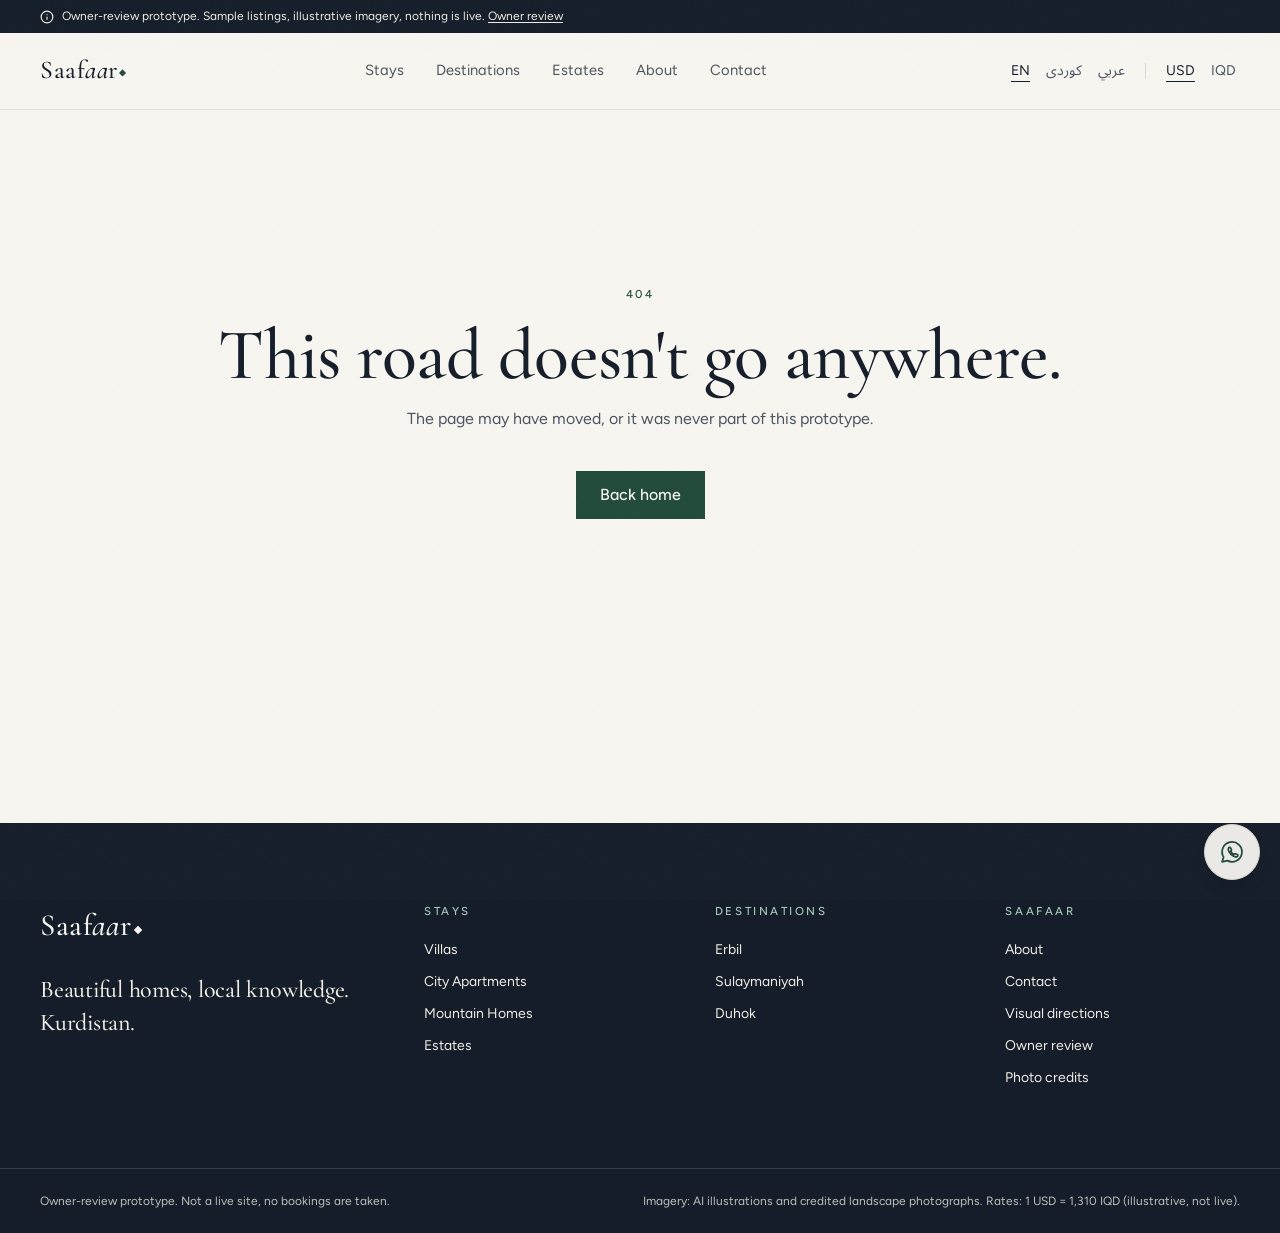
==== commit c77ab9cc: "Preview: 5-photo hero slideshow with Photoshop-edited Kurdistan photos, credits page Co-Authored-By:" ====
--- a/index.html
+++ b/index.html
@@ -3,6 +3,21 @@
   <head>
     <meta charset="UTF-8" />
     <meta name="viewport" content="width=device-width, initial-scale=1.0" />
+    <script>
+      // Discover the initial hero before the React bundle, on the homepage only.
+      (() => {
+        const base = '/';
+        if (location.pathname.replace(/\/$/, '') !== base.replace(/\/$/, '')) return;
+        const image = document.createElement('link');
+        image.rel = 'preload';
+        image.as = 'image';
+        image.href = `${base}images/hero.webp`;
+        image.imageSrcset = `${base}images/hero-sm.webp 800w, ${base}images/hero.webp 1920w`;
+        image.imageSizes = '100vw';
+        image.fetchPriority = 'high';
+        document.head.append(image);
+      })();
+    </script>
     <title>Saafaar — Owner Review Prototype</title>
     <meta name="description" content="Owner-review prototype of a Saafaar redesign. Sample listings, illustrative imagery. Not a live site." />
     <meta name="robots" content="noindex, nofollow, noarchive" />
@@ -16,8 +31,8 @@
     <link rel="preconnect" href="https://fonts.googleapis.com">
     <link rel="preconnect" href="https://fonts.gstatic.com" crossorigin>
     <link href="https://fonts.googleapis.com/css2?family=Cormorant+Garamond:ital,wght@0,400;0,500;0,600;1,400&family=Figtree:wght@400;500;600&family=Noto+Naskh+Arabic:wght@400;500;600&family=Noto+Sans+Arabic:wght@400;500;600&display=swap" rel="stylesheet" media="print" onload="this.media='all'">
-    <script type="module" crossorigin src="/assets/index-DsHcmxVk.js"></script>
-    <link rel="stylesheet" crossorigin href="/assets/index-ByazWRGd.css">
+    <script type="module" crossorigin src="/assets/index-s_Az1lx_.js"></script>
+    <link rel="stylesheet" crossorigin href="/assets/index-g5qh1G07.css">
   </head>
   <body>
     <div id="root"></div>
--- a/assets/index-g5qh1G07.css
+++ b/assets/index-g5qh1G07.css
@@ -0,0 +1 @@
+@layer properties{@supports (((-webkit-hyphens:none)) and (not (margin-trim:inline))) or ((-moz-orient:inline) and (not (color:rgb(from red r g b)))){*,:before,:after,::backdrop{--tw-translate-x:0;--tw-translate-y:0;--tw-translate-z:0;--tw-scale-x:1;--tw-scale-y:1;--tw-scale-z:1;--tw-rotate-x:initial;--tw-rotate-y:initial;--tw-rotate-z:initial;--tw-skew-x:initial;--tw-skew-y:initial;--tw-space-y-reverse:0;--tw-space-x-reverse:0;--tw-divide-y-reverse:0;--tw-border-style:solid;--tw-gradient-position:initial;--tw-gradient-from:#0000;--tw-gradient-via:#0000;--tw-gradient-to:#0000;--tw-gradient-stops:initial;--tw-gradient-via-stops:initial;--tw-gradient-from-position:0%;--tw-gradient-via-position:50%;--tw-gradient-to-position:100%;--tw-leading:initial;--tw-font-weight:initial;--tw-tracking:initial;--tw-ordinal:initial;--tw-slashed-zero:initial;--tw-numeric-figure:initial;--tw-numeric-spacing:initial;--tw-numeric-fraction:initial;--tw-shadow:0 0 #0000;--tw-shadow-color:initial;--tw-shadow-alpha:100%;--tw-inset-shadow:0 0 #0000;--tw-inset-shadow-color:initial;--tw-inset-shadow-alpha:100%;--tw-ring-color:initial;--tw-ring-shadow:0 0 #0000;--tw-inset-ring-color:initial;--tw-inset-ring-shadow:0 0 #0000;--tw-ring-inset:initial;--tw-ring-offset-width:0px;--tw-ring-offset-color:#fff;--tw-ring-offset-shadow:0 0 #0000;--tw-outline-style:solid;--tw-blur:initial;--tw-brightness:initial;--tw-contrast:initial;--tw-grayscale:initial;--tw-hue-rotate:initial;--tw-invert:initial;--tw-opacity:initial;--tw-saturate:initial;--tw-sepia:initial;--tw-drop-shadow:initial;--tw-drop-shadow-color:initial;--tw-drop-shadow-alpha:100%;--tw-drop-shadow-size:initial;--tw-backdrop-blur:initial;--tw-backdrop-brightness:initial;--tw-backdrop-contrast:initial;--tw-backdrop-grayscale:initial;--tw-backdrop-hue-rotate:initial;--tw-backdrop-invert:initial;--tw-backdrop-opacity:initial;--tw-backdrop-saturate:initial;--tw-backdrop-sepia:initial;--tw-duration:initial;--tw-ease:initial;--tw-content:"";--tw-divide-x-reverse:0;--tw-animation-delay:0s;--tw-animation-direction:normal;--tw-animation-duration:initial;--tw-animation-fill-mode:none;--tw-animation-iteration-count:1;--tw-enter-blur:0;--tw-enter-opacity:1;--tw-enter-rotate:0;--tw-enter-scale:1;--tw-enter-translate-x:0;--tw-enter-translate-y:0;--tw-exit-blur:0;--tw-exit-opacity:1;--tw-exit-rotate:0;--tw-exit-scale:1;--tw-exit-translate-x:0;--tw-exit-translate-y:0}}}@layer theme{:root,:host{--color-red-50:oklch(97.1% .013 17.38);--color-red-300:oklch(80.8% .114 19.571);--color-red-400:oklch(70.4% .191 22.216);--color-red-600:oklch(57.7% .245 27.325);--color-gray-50:oklch(98.5% .002 247.839);--color-gray-100:oklch(96.7% .003 264.542);--color-gray-600:oklch(44.6% .03 256.802);--color-gray-700:oklch(37.3% .034 259.733);--color-gray-800:oklch(27.8% .033 256.848);--color-gray-900:oklch(21% .034 264.665);--color-black:#000;--color-white:#fff;--spacing:.25rem;--container-xs:20rem;--container-sm:24rem;--container-md:28rem;--container-lg:32rem;--container-xl:36rem;--container-2xl:42rem;--container-3xl:48rem;--container-4xl:56rem;--container-5xl:64rem;--text-xs:.75rem;--text-xs--line-height:calc(1 / .75);--text-sm:.875rem;--text-sm--line-height:calc(1.25 / .875);--text-base:1rem;--text-base--line-height: 1.5 ;--text-lg:1.125rem;--text-lg--line-height:calc(1.75 / 1.125);--text-xl:1.25rem;--text-xl--line-height:calc(1.75 / 1.25);--text-2xl:1.5rem;--text-2xl--line-height:calc(2 / 1.5);--text-3xl:1.875rem;--text-3xl--line-height: 1.2 ;--text-4xl:2.25rem;--text-4xl--line-height:calc(2.5 / 2.25);--text-5xl:3rem;--text-5xl--line-height:1;--text-6xl:3.75rem;--text-6xl--line-height:1;--text-7xl:4.5rem;--text-7xl--line-height:1;--font-weight-normal:400;--font-weight-medium:500;--font-weight-semibold:600;--tracking-tight:-.025em;--tracking-wider:.05em;--tracking-widest:.1em;--leading-tight:1.25;--leading-snug:1.375;--leading-normal:1.5;--leading-relaxed:1.625;--ease-out:cubic-bezier(0, 0, .2, 1);--ease-in-out:cubic-bezier(.4, 0, .2, 1);--animate-spin:spin 1s linear infinite;--animate-pulse:pulse 2s cubic-bezier(.4, 0, .6, 1) infinite;--blur-sm:8px;--blur-md:12px;--aspect-video:16 / 9;--default-transition-duration:.15s;--default-transition-timing-function:cubic-bezier(.4, 0, .2, 1);--default-font-family:var(--app-font-sans);--default-mono-font-family:var(--app-font-mono);--color-border:hsl(var(--border))}}@layer base{*,:after,:before,::backdrop{box-sizing:border-box;border:0 solid;margin:0;padding:0}::file-selector-button{box-sizing:border-box;border:0 solid;margin:0;padding:0}html,:host{-webkit-text-size-adjust:100%;tab-size:4;line-height:1.5;font-family:var(--default-font-family,-apple-system, BlinkMacSystemFont, "Segoe UI", Roboto, "Helvetica Neue", "Noto Sans", Arial, sans-serif, "Apple Color Emoji", "Segoe UI Emoji", "Segoe UI Symbol", "Noto Color Emoji");font-feature-settings:var(--default-font-feature-settings,normal);font-variation-settings:var(--default-font-variation-settings,normal);-webkit-tap-highlight-color:transparent}hr{height:0;color:inherit;border-top-width:1px}abbr:where([title]){-webkit-text-decoration:underline dotted;text-decoration:underline dotted}h1,h2,h3,h4,h5,h6{font-size:inherit;font-weight:inherit}a{color:inherit;-webkit-text-decoration:inherit;text-decoration:inherit}b,strong{font-weight:bolder}code,kbd,samp,pre{font-family:var(--default-mono-font-family,ui-monospace, SFMono-Regular, Menlo, Monaco, Consolas, "Liberation Mono", "Courier New", monospace);font-feature-settings:var(--default-mono-font-feature-settings,normal);font-variation-settings:var(--default-mono-font-variation-settings,normal);font-size:1em}small{font-size:80%}sub,sup{vertical-align:baseline;font-size:75%;line-height:0;position:relative}sub{bottom:-.25em}sup{top:-.5em}table{text-indent:0;border-color:inherit;border-collapse:collapse}:-moz-focusring:where(:not(iframe)){outline:auto}progress{vertical-align:baseline}summary{display:list-item}ol,ul,menu{list-style:none}img,svg,video,canvas,audio,iframe,embed,object{vertical-align:middle;display:block}img,video{max-width:100%;height:auto}button,input,select,optgroup,textarea{font:inherit;font-feature-settings:inherit;font-variation-settings:inherit;letter-spacing:inherit;color:inherit;opacity:1;background-color:#0000;border-radius:0}::file-selector-button{font:inherit;font-feature-settings:inherit;font-variation-settings:inherit;letter-spacing:inherit;color:inherit;opacity:1;background-color:#0000;border-radius:0}:where(select:is([multiple],[size])) optgroup{font-weight:bolder}:where(select:is([multiple],[size])) optgroup option{padding-inline-start:20px}::file-selector-button{margin-inline-end:4px}::placeholder{opacity:1}@supports (not ((-webkit-appearance:-apple-pay-button))) or (contain-intrinsic-size:1px){::placeholder{color:currentColor}@supports (color:color-mix(in lab,red,red)){::placeholder{color:color-mix(in oklab,currentcolor 50%,transparent)}}}textarea{resize:vertical}::-webkit-search-decoration{-webkit-appearance:none}::-webkit-date-and-time-value{min-height:1lh;text-align:inherit}::-webkit-datetime-edit{display:inline-flex}::-webkit-datetime-edit-fields-wrapper{padding:0}::-webkit-datetime-edit{padding-block:0}::-webkit-datetime-edit-year-field{padding-block:0}::-webkit-datetime-edit-month-field{padding-block:0}::-webkit-datetime-edit-day-field{padding-block:0}::-webkit-datetime-edit-hour-field{padding-block:0}::-webkit-datetime-edit-minute-field{padding-block:0}::-webkit-datetime-edit-second-field{padding-block:0}::-webkit-datetime-edit-millisecond-field{padding-block:0}::-webkit-datetime-edit-meridiem-field{padding-block:0}::-webkit-calendar-picker-indicator{line-height:1}:-moz-ui-invalid{box-shadow:none}button,input:where([type=button],[type=reset],[type=submit]){appearance:button}::file-selector-button{appearance:button}::-webkit-inner-spin-button{height:auto}::-webkit-outer-spin-button{height:auto}[hidden]:where(:not([hidden=until-found])){display:none!important}*{border-color:hsl(var(--border))}body{background-color:hsl(var(--background));font-family:var(--app-font-sans);color:hsl(var(--foreground));-webkit-font-smoothing:antialiased;-moz-osx-font-smoothing:grayscale;font-feature-settings:"ss01"}h1,h2,h3,.font-display{font-family:var(--app-font-serif);letter-spacing:-.01em;font-weight:500}[dir=rtl] h1,[dir=rtl] h2,[dir=rtl] h3,[dir=rtl] .font-display{letter-spacing:0;line-height:1.45}:focus-visible{outline:2px solid hsl(var(--ring));outline-offset:3px}.on-dark :focus-visible{outline-color:#f8f6f1}::selection{background:#214a3b2e}}@layer components;@layer utilities{.\@container\/field-group{container:field-group/inline-size}.pointer-events-auto{pointer-events:auto}.pointer-events-none{pointer-events:none}.invisible{visibility:hidden}.visible{visibility:visible}.sr-only{clip-path:inset(50%);white-space:nowrap;border-width:0;width:1px;height:1px;margin:-1px;padding:0;position:absolute;overflow:hidden}.absolute{position:absolute}.fixed{position:fixed}.relative{position:relative}.static{position:static}.sticky{position:sticky}.inset-0{inset:0}.inset-x-0{inset-inline:0}.inset-x-6{inset-inline:calc(var(--spacing) * 6)}.inset-y-0{inset-block:0}.start-3{inset-inline-start:calc(var(--spacing) * 3)}.start-6{inset-inline-start:calc(var(--spacing) * 6)}.end-3{inset-inline-end:calc(var(--spacing) * 3)}.end-4{inset-inline-end:calc(var(--spacing) * 4)}.end-5{inset-inline-end:calc(var(--spacing) * 5)}.-top-12{top:calc(var(--spacing) * -12)}.top-0{top:0}.top-1\.5{top:calc(var(--spacing) * 1.5)}.top-1\/2{top:50%}.top-2{top:calc(var(--spacing) * 2)}.top-3{top:calc(var(--spacing) * 3)}.top-3\.5{top:calc(var(--spacing) * 3.5)}.top-4{top:calc(var(--spacing) * 4)}.top-5{top:calc(var(--spacing) * 5)}.top-24{top:calc(var(--spacing) * 24)}.top-\[1px\]{top:1px}.top-\[50\%\]{top:50%}.top-\[60\%\]{top:60%}.top-\[76px\]{top:76px}.top-full{top:100%}.-right-12{right:calc(var(--spacing) * -12)}.right-0{right:0}.right-1{right:var(--spacing)}.right-2{right:calc(var(--spacing) * 2)}.right-3{right:calc(var(--spacing) * 3)}.right-4{right:calc(var(--spacing) * 4)}.-bottom-12{bottom:calc(var(--spacing) * -12)}.bottom-0{bottom:0}.bottom-3{bottom:calc(var(--spacing) * 3)}.bottom-4{bottom:calc(var(--spacing) * 4)}.bottom-5{bottom:calc(var(--spacing) * 5)}.bottom-6{bottom:calc(var(--spacing) * 6)}.-left-12{left:calc(var(--spacing) * -12)}.left-0{left:0}.left-1\/2{left:50%}.left-2{left:calc(var(--spacing) * 2)}.left-\[50\%\]{left:50%}.z-10{z-index:10}.z-20{z-index:20}.z-30{z-index:30}.z-40{z-index:40}.z-50{z-index:50}.z-\[1\]{z-index:1}.z-\[100\]{z-index:100}.order-first{order:-9999}.order-last{order:9999}.col-span-2{grid-column:span 2/span 2}.\!m-0{margin:0!important}.m-2{margin:calc(var(--spacing) * 2)}.-mx-1{margin-inline:calc(var(--spacing) * -1)}.-mx-5{margin-inline:calc(var(--spacing) * -5)}.mx-2{margin-inline:calc(var(--spacing) * 2)}.mx-3\.5{margin-inline:calc(var(--spacing) * 3.5)}.mx-auto{margin-inline:auto}.-my-2{margin-block:calc(var(--spacing) * -2)}.my-0{margin-block:0}.my-0\.5{margin-block:calc(var(--spacing) * .5)}.my-1{margin-block:var(--spacing)}.my-16{margin-block:calc(var(--spacing) * 16)}.ms-2{margin-inline-start:calc(var(--spacing) * 2)}.ms-auto{margin-inline-start:auto}.-mt-4{margin-top:calc(var(--spacing) * -4)}.mt-0\.5{margin-top:calc(var(--spacing) * .5)}.mt-1{margin-top:var(--spacing)}.mt-1\.5{margin-top:calc(var(--spacing) * 1.5)}.mt-2{margin-top:calc(var(--spacing) * 2)}.mt-3{margin-top:calc(var(--spacing) * 3)}.mt-4{margin-top:calc(var(--spacing) * 4)}.mt-5{margin-top:calc(var(--spacing) * 5)}.mt-6{margin-top:calc(var(--spacing) * 6)}.mt-7{margin-top:calc(var(--spacing) * 7)}.mt-8{margin-top:calc(var(--spacing) * 8)}.mt-10{margin-top:calc(var(--spacing) * 10)}.mt-12{margin-top:calc(var(--spacing) * 12)}.mt-14{margin-top:calc(var(--spacing) * 14)}.mt-16{margin-top:calc(var(--spacing) * 16)}.mt-20{margin-top:calc(var(--spacing) * 20)}.mt-24{margin-top:calc(var(--spacing) * 24)}.mt-28{margin-top:calc(var(--spacing) * 28)}.mt-32{margin-top:calc(var(--spacing) * 32)}.mt-\[2px\]{margin-top:2px}.mt-auto{margin-top:auto}.mr-2{margin-right:calc(var(--spacing) * 2)}.-mb-\[76px\]{margin-bottom:-76px}.mb-1{margin-bottom:var(--spacing)}.mb-2{margin-bottom:calc(var(--spacing) * 2)}.mb-3{margin-bottom:calc(var(--spacing) * 3)}.-ml-4{margin-left:calc(var(--spacing) * -4)}.ml-1{margin-left:var(--spacing)}.ml-4{margin-left:calc(var(--spacing) * 4)}.ml-auto{margin-left:auto}.line-clamp-2{-webkit-line-clamp:2;-webkit-box-orient:vertical;display:-webkit-box;overflow:hidden}.block{display:block}.flex{display:flex}.grid{display:grid}.hidden{display:none}.inline-block{display:inline-block}.inline-flex{display:inline-flex}.table{display:table}.aspect-\[3\/2\]{aspect-ratio:3/2}.aspect-\[3\/4\]{aspect-ratio:3/4}.aspect-\[4\/3\]{aspect-ratio:4/3}.aspect-\[4\/5\]{aspect-ratio:4/5}.aspect-\[10\/9\]{aspect-ratio:10/9}.aspect-\[16\/10\]{aspect-ratio:16/10}.aspect-\[16\/11\]{aspect-ratio:16/11}.aspect-square{aspect-ratio:1}.aspect-video{aspect-ratio:var(--aspect-video)}.size-4{width:calc(var(--spacing) * 4);height:calc(var(--spacing) * 4)}.size-6{width:calc(var(--spacing) * 6);height:calc(var(--spacing) * 6)}.size-8{width:calc(var(--spacing) * 8);height:calc(var(--spacing) * 8)}.size-10{width:calc(var(--spacing) * 10);height:calc(var(--spacing) * 10)}.size-\[--cell-size\]{width:--cell-size;height:--cell-size}.h-1\.5{height:calc(var(--spacing) * 1.5)}.h-2{height:calc(var(--spacing) * 2)}.h-2\.5{height:calc(var(--spacing) * 2.5)}.h-3{height:calc(var(--spacing) * 3)}.h-3\.5{height:calc(var(--spacing) * 3.5)}.h-4{height:calc(var(--spacing) * 4)}.h-5{height:calc(var(--spacing) * 5)}.h-6{height:calc(var(--spacing) * 6)}.h-7{height:calc(var(--spacing) * 7)}.h-8{height:calc(var(--spacing) * 8)}.h-9{height:calc(var(--spacing) * 9)}.h-10{height:calc(var(--spacing) * 10)}.h-11{height:calc(var(--spacing) * 11)}.h-12{height:calc(var(--spacing) * 12)}.h-14{height:calc(var(--spacing) * 14)}.h-\[--cell-size\]{height:--cell-size}.h-\[0\.32em\]{height:.32em}.h-\[1px\]{height:1px}.h-\[3px\]{height:3px}.h-\[60vh\]{height:60vh}.h-\[62vh\]{height:62vh}.h-\[70vh\]{height:70vh}.h-\[76px\]{height:76px}.h-\[78vh\]{height:78vh}.h-\[var\(--radix-navigation-menu-viewport-height\)\]{height:var(--radix-navigation-menu-viewport-height)}.h-\[var\(--radix-select-trigger-height\)\]{height:var(--radix-select-trigger-height)}.h-auto{height:auto}.h-full{height:100%}.h-px{height:1px}.h-svh{height:100svh}.max-h-\[--radix-context-menu-content-available-height\]{max-height:--radix-context-menu-content-available-height}.max-h-\[--radix-select-content-available-height\]{max-height:--radix-select-content-available-height}.max-h-\[85vh\]{max-height:85vh}.max-h-\[300px\]{max-height:300px}.max-h-\[var\(--radix-dropdown-menu-content-available-height\)\]{max-height:var(--radix-dropdown-menu-content-available-height)}.max-h-screen{max-height:100vh}.min-h-0{min-height:0}.min-h-6{min-height:calc(var(--spacing) * 6)}.min-h-8{min-height:calc(var(--spacing) * 8)}.min-h-9{min-height:calc(var(--spacing) * 9)}.min-h-10{min-height:calc(var(--spacing) * 10)}.min-h-\[60px\]{min-height:60px}.min-h-\[100dvh\]{min-height:100dvh}.min-h-\[360px\]{min-height:360px}.min-h-\[380px\]{min-height:380px}.min-h-\[420px\]{min-height:420px}.min-h-\[480px\]{min-height:480px}.min-h-screen{min-height:100vh}.min-h-svh{min-height:100svh}.w-0{width:0}.w-1{width:var(--spacing)}.w-2{width:calc(var(--spacing) * 2)}.w-2\.5{width:calc(var(--spacing) * 2.5)}.w-3{width:calc(var(--spacing) * 3)}.w-3\.5{width:calc(var(--spacing) * 3.5)}.w-3\/4{width:75%}.w-4{width:calc(var(--spacing) * 4)}.w-5{width:calc(var(--spacing) * 5)}.w-6{width:calc(var(--spacing) * 6)}.w-7{width:calc(var(--spacing) * 7)}.w-8{width:calc(var(--spacing) * 8)}.w-9{width:calc(var(--spacing) * 9)}.w-10{width:calc(var(--spacing) * 10)}.w-11{width:calc(var(--spacing) * 11)}.w-14{width:calc(var(--spacing) * 14)}.w-28{width:calc(var(--spacing) * 28)}.w-44{width:calc(var(--spacing) * 44)}.w-64{width:calc(var(--spacing) * 64)}.w-72{width:calc(var(--spacing) * 72)}.w-\[--cell-size\]{width:--cell-size}.w-\[0\.32em\]{width:.32em}.w-\[1px\]{width:1px}.w-\[88vw\]{width:88vw}.w-\[92vw\]{width:92vw}.w-\[100px\]{width:100px}.w-\[var\(--sidebar-width\)\]{width:var(--sidebar-width)}.w-auto{width:auto}.w-fit{width:fit-content}.w-full{width:100%}.w-max{width:max-content}.w-px{width:1px}.max-w-2xl{max-width:var(--container-2xl)}.max-w-3xl{max-width:var(--container-3xl)}.max-w-4xl{max-width:var(--container-4xl)}.max-w-5xl{max-width:var(--container-5xl)}.max-w-\[85\%\]{max-width:85%}.max-w-\[1440px\]{max-width:1440px}.max-w-\[min\(1200px\,94vw\)\]{max-width:min(1200px,94vw)}.max-w-\[var\(--skeleton-width\)\]{max-width:var(--skeleton-width)}.max-w-lg{max-width:var(--container-lg)}.max-w-max{max-width:max-content}.max-w-md{max-width:var(--container-md)}.max-w-sm{max-width:var(--container-sm)}.max-w-xl{max-width:var(--container-xl)}.max-w-xs{max-width:var(--container-xs)}.min-w-0{min-width:0}.min-w-5{min-width:calc(var(--spacing) * 5)}.min-w-8{min-width:calc(var(--spacing) * 8)}.min-w-9{min-width:calc(var(--spacing) * 9)}.min-w-10{min-width:calc(var(--spacing) * 10)}.min-w-\[--cell-size\]{min-width:--cell-size}.min-w-\[8rem\]{min-width:8rem}.min-w-\[12rem\]{min-width:12rem}.min-w-\[150px\]{min-width:150px}.min-w-\[var\(--radix-select-trigger-width\)\]{min-width:var(--radix-select-trigger-width)}.flex-1{flex:1}.shrink-0{flex-shrink:0}.grow{flex-grow:1}.grow-0{flex-grow:0}.basis-full{flex-basis:100%}.caption-bottom{caption-side:bottom}.border-collapse{border-collapse:collapse}.origin-\[--radix-context-menu-content-transform-origin\]{transform-origin:--radix-context-menu-content-transform-origin}.origin-\[--radix-dropdown-menu-content-transform-origin\]{transform-origin:--radix-dropdown-menu-content-transform-origin}.origin-\[--radix-hover-card-content-transform-origin\]{transform-origin:--radix-hover-card-content-transform-origin}.origin-\[--radix-menubar-content-transform-origin\]{transform-origin:--radix-menubar-content-transform-origin}.origin-\[--radix-popover-content-transform-origin\]{transform-origin:--radix-popover-content-transform-origin}.origin-\[--radix-select-content-transform-origin\]{transform-origin:--radix-select-content-transform-origin}.origin-\[--radix-tooltip-content-transform-origin\]{transform-origin:--radix-tooltip-content-transform-origin}.-translate-x-1\/2{--tw-translate-x: -50% ;translate:var(--tw-translate-x) var(--tw-translate-y)}.-translate-x-px{--tw-translate-x:-1px;translate:var(--tw-translate-x) var(--tw-translate-y)}.translate-x-\[-50\%\]{--tw-translate-x:-50%;translate:var(--tw-translate-x) var(--tw-translate-y)}.translate-x-px{--tw-translate-x:1px;translate:var(--tw-translate-x) var(--tw-translate-y)}.-translate-y-1\.5{--tw-translate-y:calc(var(--spacing) * -1.5);translate:var(--tw-translate-x) var(--tw-translate-y)}.-translate-y-1\/2{--tw-translate-y: -50% ;translate:var(--tw-translate-x) var(--tw-translate-y)}.translate-y-\[-0\.1em\]{--tw-translate-y:-.1em;translate:var(--tw-translate-x) var(--tw-translate-y)}.translate-y-\[-50\%\]{--tw-translate-y:-50%;translate:var(--tw-translate-x) var(--tw-translate-y)}.scale-125{--tw-scale-x:125%;--tw-scale-y:125%;--tw-scale-z:125%;scale:var(--tw-scale-x) var(--tw-scale-y)}.rotate-45{rotate:45deg}.rotate-90{rotate:90deg}.transform{transform:var(--tw-rotate-x,) var(--tw-rotate-y,) var(--tw-rotate-z,) var(--tw-skew-x,) var(--tw-skew-y,)}.animate-caret-blink{animation:1.25s ease-out infinite caret-blink}.animate-in{animation:enter var(--tw-animation-duration,var(--tw-duration,.15s))var(--tw-ease,ease)var(--tw-animation-delay,0s)var(--tw-animation-iteration-count,1)var(--tw-animation-direction,normal)var(--tw-animation-fill-mode,none)}.animate-pulse{animation:var(--animate-pulse)}.animate-spin{animation:var(--animate-spin)}.cursor-default{cursor:default}.cursor-pointer{cursor:pointer}.cursor-text{cursor:text}.touch-none{touch-action:none}.resize-none{resize:none}.list-disc{list-style-type:disc}.list-none{list-style-type:none}.grid-cols-1{grid-template-columns:repeat(1,minmax(0,1fr))}.grid-cols-2{grid-template-columns:repeat(2,minmax(0,1fr))}.flex-col{flex-direction:column}.flex-col-reverse{flex-direction:column-reverse}.flex-row{flex-direction:row}.flex-wrap{flex-wrap:wrap}.place-content-center{place-content:center}.place-items-center{place-items:center}.items-baseline{align-items:baseline}.items-center{align-items:center}.items-end{align-items:flex-end}.items-start{align-items:flex-start}.items-stretch{align-items:stretch}.justify-between{justify-content:space-between}.justify-center{justify-content:center}.justify-end{justify-content:flex-end}.justify-start{justify-content:flex-start}.gap-1{gap:var(--spacing)}.gap-1\.5{gap:calc(var(--spacing) * 1.5)}.gap-2{gap:calc(var(--spacing) * 2)}.gap-2\.5{gap:calc(var(--spacing) * 2.5)}.gap-3{gap:calc(var(--spacing) * 3)}.gap-4{gap:calc(var(--spacing) * 4)}.gap-5{gap:calc(var(--spacing) * 5)}.gap-6{gap:calc(var(--spacing) * 6)}.gap-7{gap:calc(var(--spacing) * 7)}.gap-8{gap:calc(var(--spacing) * 8)}.gap-10{gap:calc(var(--spacing) * 10)}.gap-12{gap:calc(var(--spacing) * 12)}.gap-14{gap:calc(var(--spacing) * 14)}.gap-\[0\.18em\]{gap:.18em}:where(.space-y-1\.5>:not(:last-child)){--tw-space-y-reverse:0;margin-block-start:calc(calc(var(--spacing) * 1.5) * var(--tw-space-y-reverse));margin-block-end:calc(calc(var(--spacing) * 1.5) * calc(1 - var(--tw-space-y-reverse)))}:where(.space-y-2>:not(:last-child)){--tw-space-y-reverse:0;margin-block-start:calc(calc(var(--spacing) * 2) * var(--tw-space-y-reverse));margin-block-end:calc(calc(var(--spacing) * 2) * calc(1 - var(--tw-space-y-reverse)))}:where(.space-y-3>:not(:last-child)){--tw-space-y-reverse:0;margin-block-start:calc(calc(var(--spacing) * 3) * var(--tw-space-y-reverse));margin-block-end:calc(calc(var(--spacing) * 3) * calc(1 - var(--tw-space-y-reverse)))}:where(.space-y-4>:not(:last-child)){--tw-space-y-reverse:0;margin-block-start:calc(calc(var(--spacing) * 4) * var(--tw-space-y-reverse));margin-block-end:calc(calc(var(--spacing) * 4) * calc(1 - var(--tw-space-y-reverse)))}:where(.space-y-5>:not(:last-child)){--tw-space-y-reverse:0;margin-block-start:calc(calc(var(--spacing) * 5) * var(--tw-space-y-reverse));margin-block-end:calc(calc(var(--spacing) * 5) * calc(1 - var(--tw-space-y-reverse)))}:where(.space-y-6>:not(:last-child)){--tw-space-y-reverse:0;margin-block-start:calc(calc(var(--spacing) * 6) * var(--tw-space-y-reverse));margin-block-end:calc(calc(var(--spacing) * 6) * calc(1 - var(--tw-space-y-reverse)))}:where(.space-y-9>:not(:last-child)){--tw-space-y-reverse:0;margin-block-start:calc(calc(var(--spacing) * 9) * var(--tw-space-y-reverse));margin-block-end:calc(calc(var(--spacing) * 9) * calc(1 - var(--tw-space-y-reverse)))}:where(.space-y-10>:not(:last-child)){--tw-space-y-reverse:0;margin-block-start:calc(calc(var(--spacing) * 10) * var(--tw-space-y-reverse));margin-block-end:calc(calc(var(--spacing) * 10) * calc(1 - var(--tw-space-y-reverse)))}:where(.space-y-20>:not(:last-child)){--tw-space-y-reverse:0;margin-block-start:calc(calc(var(--spacing) * 20) * var(--tw-space-y-reverse));margin-block-end:calc(calc(var(--spacing) * 20) * calc(1 - var(--tw-space-y-reverse)))}.gap-x-6{column-gap:calc(var(--spacing) * 6)}:where(.space-x-1>:not(:last-child)){--tw-space-x-reverse:0;margin-inline-start:calc(var(--spacing) * var(--tw-space-x-reverse));margin-inline-end:calc(var(--spacing) * calc(1 - var(--tw-space-x-reverse)))}:where(.space-x-4>:not(:last-child)){--tw-space-x-reverse:0;margin-inline-start:calc(calc(var(--spacing) * 4) * var(--tw-space-x-reverse));margin-inline-end:calc(calc(var(--spacing) * 4) * calc(1 - var(--tw-space-x-reverse)))}.gap-y-5{row-gap:calc(var(--spacing) * 5)}.gap-y-14{row-gap:calc(var(--spacing) * 14)}:where(.divide-y>:not(:last-child)){--tw-divide-y-reverse:0;border-bottom-style:var(--tw-border-style);border-top-style:var(--tw-border-style);border-top-width:calc(1px * var(--tw-divide-y-reverse));border-bottom-width:calc(1px * calc(1 - var(--tw-divide-y-reverse)))}:where(.divide-border>:not(:last-child)){border-color:hsl(var(--border))}.self-center{align-self:center}.self-stretch{align-self:stretch}.truncate{text-overflow:ellipsis;white-space:nowrap;overflow:hidden}.overflow-auto{overflow:auto}.overflow-hidden{overflow:hidden}.overflow-x-auto{overflow-x:auto}.overflow-x-hidden{overflow-x:hidden}.overflow-y-auto{overflow-y:auto}.rounded{border-radius:.25rem}.rounded-\[2px\]{border-radius:2px}.rounded-\[calc\(var\(--radius\)-5px\)\]{border-radius:calc(var(--radius) - 5px)}.rounded-\[inherit\]{border-radius:inherit}.rounded-full{border-radius:3.40282e38px}.rounded-lg{border-radius:var(--radius)}.rounded-md{border-radius:calc(var(--radius) - 2px)}.rounded-none{border-radius:0}.rounded-sm{border-radius:calc(var(--radius) - 4px)}.rounded-xl{border-radius:calc(var(--radius) + 4px)}.rounded-s-none{border-start-start-radius:0;border-end-start-radius:0}.rounded-s-sm{border-start-start-radius:calc(var(--radius) - 4px);border-end-start-radius:calc(var(--radius) - 4px)}.rounded-t-\[10px\]{border-top-left-radius:10px;border-top-right-radius:10px}.rounded-l-md{border-top-left-radius:calc(var(--radius) - 2px);border-bottom-left-radius:calc(var(--radius) - 2px)}.rounded-tl-sm{border-top-left-radius:calc(var(--radius) - 4px)}.rounded-r-md{border-top-right-radius:calc(var(--radius) - 2px);border-bottom-right-radius:calc(var(--radius) - 2px)}.border{border-style:var(--tw-border-style);border-width:1px}.border-0{border-style:var(--tw-border-style);border-width:0}.border-2{border-style:var(--tw-border-style);border-width:2px}.border-\[1\.5px\]{border-style:var(--tw-border-style);border-width:1.5px}.border-y{border-block-style:var(--tw-border-style);border-block-width:1px}.border-e-0{border-inline-end-style:var(--tw-border-style);border-inline-end-width:0}.border-t{border-top-style:var(--tw-border-style);border-top-width:1px}.border-r{border-right-style:var(--tw-border-style);border-right-width:1px}.border-b{border-bottom-style:var(--tw-border-style);border-bottom-width:1px}.border-l{border-left-style:var(--tw-border-style);border-left-width:1px}.border-dashed{--tw-border-style:dashed;border-style:dashed}.border-none{--tw-border-style:none;border-style:none}.\[border-color\:var\(--badge-outline\)\]{border-color:var(--badge-outline)}.\[border-color\:var\(--button-outline\)\]{border-color:var(--button-outline)}.border-\[--color-border\]{border-color:--color-border}.border-\[hsl\(40_33\%_92\%\/0\.15\)\]{border-color:#f1ede426}.border-\[hsl\(40_33\%_96\%\/0\.4\)\]{border-color:#f8f6f166}.border-\[hsl\(40_33\%_97\%\/0\.7\)\]{border-color:#faf8f5b3}.border-background{border-color:hsl(var(--background))}.border-border,.border-border\/50{border-color:hsl(var(--border))}@supports (color:color-mix(in lab,red,red)){.border-border\/50{border-color:color-mix(in oklab,hsl(var(--border)) 50%,transparent)}}.border-border\/70{border-color:hsl(var(--border))}@supports (color:color-mix(in lab,red,red)){.border-border\/70{border-color:color-mix(in oklab,hsl(var(--border)) 70%,transparent)}}.border-destructive{border-color:hsl(var(--destructive))}.border-destructive-border{border-color:var(--destructive-border)}.border-destructive\/50{border-color:hsl(var(--destructive))}@supports (color:color-mix(in lab,red,red)){.border-destructive\/50{border-color:color-mix(in oklab,hsl(var(--destructive)) 50%,transparent)}}.border-foreground,.border-foreground\/25{border-color:hsl(var(--foreground))}@supports (color:color-mix(in lab,red,red)){.border-foreground\/25{border-color:color-mix(in oklab,hsl(var(--foreground)) 25%,transparent)}}.border-input{border-color:hsl(var(--input))}.border-primary{border-color:hsl(var(--primary))}.border-primary-border{border-color:var(--primary-border)}.border-primary\/40{border-color:hsl(var(--primary))}@supports (color:color-mix(in lab,red,red)){.border-primary\/40{border-color:color-mix(in oklab,hsl(var(--primary)) 40%,transparent)}}.border-primary\/50{border-color:hsl(var(--primary))}@supports (color:color-mix(in lab,red,red)){.border-primary\/50{border-color:color-mix(in oklab,hsl(var(--primary)) 50%,transparent)}}.border-secondary-border{border-color:var(--secondary-border)}.border-sidebar-border{border-color:hsl(var(--sidebar-border))}.border-transparent{border-color:#0000}.border-t-transparent{border-top-color:#0000}.border-l-transparent{border-left-color:#0000}.bg-\[--color-bg\]{background-color:--color-bg}.bg-\[hsl\(38_60\%_88\%\)\]{background-color:#f3e5ce}.bg-\[hsl\(40_30\%_93\%\)\]{background-color:#f3efe8}.bg-\[hsl\(40_33\%_96\%\)\]{background-color:#f8f6f1}.bg-\[hsl\(40_33\%_96\%\/0\.4\)\]{background-color:#f8f6f166}.bg-\[hsl\(40_33\%_96\%\/0\.95\)\]{background-color:#f8f6f1f2}.bg-\[hsl\(42_30\%_92\%\)\]{background-color:#f1ede4}.bg-\[hsl\(150_16\%_91\%\)\]{background-color:#e4ece8}.bg-\[hsl\(214_34\%_8\%\)\]{background-color:#0d131b}.bg-\[hsl\(214_34\%_8\%\/0\.45\)\]{background-color:#0d131b73}.bg-\[hsl\(214_34\%_8\%\/0\.75\)\]{background-color:#0d131bbf}.bg-\[hsl\(214_34\%_12\%\)\]{background-color:#141d29}.bg-\[hsl\(214_34\%_12\%\/0\.72\)\]{background-color:#141d29b8}.bg-\[hsl\(var\(--clay\)\)\]{background-color:hsl(var(--clay))}.bg-accent{background-color:hsl(var(--accent))}.bg-background,.bg-background\/90{background-color:hsl(var(--background))}@supports (color:color-mix(in lab,red,red)){.bg-background\/90{background-color:color-mix(in oklab,hsl(var(--background)) 90%,transparent)}}.bg-background\/92{background-color:hsl(var(--background))}@supports (color:color-mix(in lab,red,red)){.bg-background\/92{background-color:color-mix(in oklab,hsl(var(--background)) 92%,transparent)}}.bg-background\/95{background-color:hsl(var(--background))}@supports (color:color-mix(in lab,red,red)){.bg-background\/95{background-color:color-mix(in oklab,hsl(var(--background)) 95%,transparent)}}.bg-black\/80{background-color:#000c}@supports (color:color-mix(in lab,red,red)){.bg-black\/80{background-color:color-mix(in oklab,var(--color-black) 80%,transparent)}}.bg-border{background-color:hsl(var(--border))}.bg-card{background-color:hsl(var(--card))}.bg-destructive{background-color:hsl(var(--destructive))}.bg-foreground{background-color:hsl(var(--foreground))}.bg-gray-50{background-color:var(--color-gray-50)}.bg-gray-100{background-color:var(--color-gray-100)}.bg-gray-900{background-color:var(--color-gray-900)}.bg-input{background-color:hsl(var(--input))}.bg-muted,.bg-muted\/50{background-color:hsl(var(--muted))}@supports (color:color-mix(in lab,red,red)){.bg-muted\/50{background-color:color-mix(in oklab,hsl(var(--muted)) 50%,transparent)}}.bg-popover{background-color:hsl(var(--popover))}.bg-primary,.bg-primary\/10{background-color:hsl(var(--primary))}@supports (color:color-mix(in lab,red,red)){.bg-primary\/10{background-color:color-mix(in oklab,hsl(var(--primary)) 10%,transparent)}}.bg-primary\/20{background-color:hsl(var(--primary))}@supports (color:color-mix(in lab,red,red)){.bg-primary\/20{background-color:color-mix(in oklab,hsl(var(--primary)) 20%,transparent)}}.bg-secondary{background-color:hsl(var(--secondary))}.bg-sidebar{background-color:hsl(var(--sidebar))}.bg-sidebar-border{background-color:hsl(var(--sidebar-border))}.bg-transparent{background-color:#0000}.bg-gradient-to-b{--tw-gradient-position:to bottom in oklab;background-image:linear-gradient(var(--tw-gradient-stops))}.bg-gradient-to-t{--tw-gradient-position:to top in oklab;background-image:linear-gradient(var(--tw-gradient-stops))}.from-\[hsl\(214_34\%_8\%\/0\.5\)\]{--tw-gradient-from:#0d131b80;--tw-gradient-stops:var(--tw-gradient-via-stops,var(--tw-gradient-position), var(--tw-gradient-from) var(--tw-gradient-from-position), var(--tw-gradient-to) var(--tw-gradient-to-position))}.from-\[hsl\(214_34\%_8\%\/0\.8\)\]{--tw-gradient-from:#0d131bcc;--tw-gradient-stops:var(--tw-gradient-via-stops,var(--tw-gradient-position), var(--tw-gradient-from) var(--tw-gradient-from-position), var(--tw-gradient-to) var(--tw-gradient-to-position))}.from-\[hsl\(214_34\%_8\%\/0\.75\)\]{--tw-gradient-from:#0d131bbf;--tw-gradient-stops:var(--tw-gradient-via-stops,var(--tw-gradient-position), var(--tw-gradient-from) var(--tw-gradient-from-position), var(--tw-gradient-to) var(--tw-gradient-to-position))}.from-\[hsl\(214_34\%_8\%\/0\.78\)\]{--tw-gradient-from:#0d131bc7;--tw-gradient-stops:var(--tw-gradient-via-stops,var(--tw-gradient-position), var(--tw-gradient-from) var(--tw-gradient-from-position), var(--tw-gradient-to) var(--tw-gradient-to-position))}.via-transparent{--tw-gradient-via:transparent;--tw-gradient-via-stops:var(--tw-gradient-position), var(--tw-gradient-from) var(--tw-gradient-from-position), var(--tw-gradient-via) var(--tw-gradient-via-position), var(--tw-gradient-to) var(--tw-gradient-to-position);--tw-gradient-stops:var(--tw-gradient-via-stops)}.to-\[hsl\(214_34\%_8\%\/0\.2\)\]{--tw-gradient-to:#0d131b33;--tw-gradient-stops:var(--tw-gradient-via-stops,var(--tw-gradient-position), var(--tw-gradient-from) var(--tw-gradient-from-position), var(--tw-gradient-to) var(--tw-gradient-to-position))}.to-\[hsl\(214_34\%_8\%\/0\.7\)\]{--tw-gradient-to:#0d131bb3;--tw-gradient-stops:var(--tw-gradient-via-stops,var(--tw-gradient-position), var(--tw-gradient-from) var(--tw-gradient-from-position), var(--tw-gradient-to) var(--tw-gradient-to-position))}.to-transparent{--tw-gradient-to:transparent;--tw-gradient-stops:var(--tw-gradient-via-stops,var(--tw-gradient-position), var(--tw-gradient-from) var(--tw-gradient-from-position), var(--tw-gradient-to) var(--tw-gradient-to-position))}.fill-current{fill:currentColor}.fill-primary{fill:hsl(var(--primary))}.object-cover{object-fit:cover}.p-0{padding:0}.p-1{padding:var(--spacing)}.p-2{padding:calc(var(--spacing) * 2)}.p-3{padding:calc(var(--spacing) * 3)}.p-4{padding:calc(var(--spacing) * 4)}.p-6{padding:calc(var(--spacing) * 6)}.p-8{padding:calc(var(--spacing) * 8)}.p-\[1px\]{padding:1px}.px-1{padding-inline:var(--spacing)}.px-1\.5{padding-inline:calc(var(--spacing) * 1.5)}.px-2{padding-inline:calc(var(--spacing) * 2)}.px-2\.5{padding-inline:calc(var(--spacing) * 2.5)}.px-3{padding-inline:calc(var(--spacing) * 3)}.px-4{padding-inline:calc(var(--spacing) * 4)}.px-5{padding-inline:calc(var(--spacing) * 5)}.px-6{padding-inline:calc(var(--spacing) * 6)}.px-7{padding-inline:calc(var(--spacing) * 7)}.px-8{padding-inline:calc(var(--spacing) * 8)}.px-\[--cell-size\]{padding-inline:--cell-size}.py-0\.5{padding-block:calc(var(--spacing) * .5)}.py-1{padding-block:var(--spacing)}.py-1\.5{padding-block:calc(var(--spacing) * 1.5)}.py-2{padding-block:calc(var(--spacing) * 2)}.py-3{padding-block:calc(var(--spacing) * 3)}.py-4{padding-block:calc(var(--spacing) * 4)}.py-5{padding-block:calc(var(--spacing) * 5)}.py-6{padding-block:calc(var(--spacing) * 6)}.py-8{padding-block:calc(var(--spacing) * 8)}.py-12{padding-block:calc(var(--spacing) * 12)}.py-16{padding-block:calc(var(--spacing) * 16)}.py-20{padding-block:calc(var(--spacing) * 20)}.py-24{padding-block:calc(var(--spacing) * 24)}.py-28{padding-block:calc(var(--spacing) * 28)}.py-32{padding-block:calc(var(--spacing) * 32)}.pt-0{padding-top:0}.pt-3{padding-top:calc(var(--spacing) * 3)}.pt-4{padding-top:calc(var(--spacing) * 4)}.pt-6{padding-top:calc(var(--spacing) * 6)}.pt-8{padding-top:calc(var(--spacing) * 8)}.pt-12{padding-top:calc(var(--spacing) * 12)}.pt-28{padding-top:calc(var(--spacing) * 28)}.pt-40{padding-top:calc(var(--spacing) * 40)}.pr-1{padding-right:var(--spacing)}.pr-2{padding-right:calc(var(--spacing) * 2)}.pr-2\.5{padding-right:calc(var(--spacing) * 2.5)}.pr-3{padding-right:calc(var(--spacing) * 3)}.pr-8{padding-right:calc(var(--spacing) * 8)}.pb-1{padding-bottom:var(--spacing)}.pb-3{padding-bottom:calc(var(--spacing) * 3)}.pb-4{padding-bottom:calc(var(--spacing) * 4)}.pb-10{padding-bottom:calc(var(--spacing) * 10)}.pb-12{padding-bottom:calc(var(--spacing) * 12)}.pl-2{padding-left:calc(var(--spacing) * 2)}.pl-2\.5{padding-left:calc(var(--spacing) * 2.5)}.pl-3{padding-left:calc(var(--spacing) * 3)}.pl-4{padding-left:calc(var(--spacing) * 4)}.pl-8{padding-left:calc(var(--spacing) * 8)}.text-center{text-align:center}.text-end{text-align:end}.text-left{text-align:left}.text-start{text-align:start}.align-middle{vertical-align:middle}.font-mono{font-family:var(--app-font-mono)}.font-sans{font-family:var(--app-font-sans)}.text-2xl{font-size:var(--text-2xl);line-height:var(--tw-leading,var(--text-2xl--line-height))}.text-3xl{font-size:var(--text-3xl);line-height:var(--tw-leading,var(--text-3xl--line-height))}.text-4xl{font-size:var(--text-4xl);line-height:var(--tw-leading,var(--text-4xl--line-height))}.text-5xl{font-size:var(--text-5xl);line-height:var(--tw-leading,var(--text-5xl--line-height))}.text-6xl{font-size:var(--text-6xl);line-height:var(--tw-leading,var(--text-6xl--line-height))}.text-base{font-size:var(--text-base);line-height:var(--tw-leading,var(--text-base--line-height))}.text-lg{font-size:var(--text-lg);line-height:var(--tw-leading,var(--text-lg--line-height))}.text-sm{font-size:var(--text-sm);line-height:var(--tw-leading,var(--text-sm--line-height))}.text-sm\/relaxed{font-size:var(--text-sm);line-height:var(--leading-relaxed)}.text-xl{font-size:var(--text-xl);line-height:var(--tw-leading,var(--text-xl--line-height))}.text-xs{font-size:var(--text-xs);line-height:var(--tw-leading,var(--text-xs--line-height))}.text-\[0\.7rem\]{font-size:.7rem}.text-\[0\.8rem\]{font-size:.8rem}.text-\[0\.68rem\]{font-size:.68rem}.text-\[0\.72rem\]{font-size:.72rem}.text-\[0\.75rem\]{font-size:.75rem}.text-\[0\.92rem\]{font-size:.92rem}.text-\[0\.95rem\]{font-size:.95rem}.text-\[1\.2rem\]{font-size:1.2rem}.text-\[1\.6em\]{font-size:1.6em}.text-\[1rem\]{font-size:1rem}.text-\[3\.2rem\]{font-size:3.2rem}.leading-\[0\.98\]{--tw-leading:.98;line-height:.98}.leading-\[1\.02\]{--tw-leading:1.02;line-height:1.02}.leading-\[1\.05\]{--tw-leading:1.05;line-height:1.05}.leading-\[1\.25\]{--tw-leading:1.25;line-height:1.25}.leading-none{--tw-leading:1;line-height:1}.leading-normal{--tw-leading:var(--leading-normal);line-height:var(--leading-normal)}.leading-relaxed{--tw-leading:var(--leading-relaxed);line-height:var(--leading-relaxed)}.leading-snug{--tw-leading:var(--leading-snug);line-height:var(--leading-snug)}.leading-tight{--tw-leading:var(--leading-tight);line-height:var(--leading-tight)}.font-medium{--tw-font-weight:var(--font-weight-medium);font-weight:var(--font-weight-medium)}.font-normal{--tw-font-weight:var(--font-weight-normal);font-weight:var(--font-weight-normal)}.font-semibold{--tw-font-weight:var(--font-weight-semibold);font-weight:var(--font-weight-semibold)}.tracking-\[0\.02em\]{--tw-tracking:.02em;letter-spacing:.02em}.tracking-\[0\.2em\]{--tw-tracking:.2em;letter-spacing:.2em}.tracking-\[0\.14em\]{--tw-tracking:.14em;letter-spacing:.14em}.tracking-\[0\.16em\]{--tw-tracking:.16em;letter-spacing:.16em}.tracking-tight{--tw-tracking:var(--tracking-tight);letter-spacing:var(--tracking-tight)}.tracking-wider{--tw-tracking:var(--tracking-wider);letter-spacing:var(--tracking-wider)}.tracking-widest{--tw-tracking:var(--tracking-widest);letter-spacing:var(--tracking-widest)}.text-balance{text-wrap:balance}.break-words{overflow-wrap:break-word}.whitespace-nowrap{white-space:nowrap}.text-\[hsl\(24_50\%_24\%\)\]{color:#5c371f}.text-\[hsl\(24_50\%_30\%\)\]{color:#734526}.text-\[hsl\(38_70\%_78\%\)\]{color:#eed1a0}.text-\[hsl\(40_33\%_92\%\)\]{color:#f1ede4}.text-\[hsl\(40_33\%_92\%\/0\.78\)\]{color:#f1ede4c7}.text-\[hsl\(40_33\%_96\%\)\]{color:#f8f6f1}.text-\[hsl\(40_33\%_96\%\/0\.8\)\]{color:#f8f6f1cc}.text-\[hsl\(40_33\%_96\%\/0\.88\)\]{color:#f8f6f1e0}.text-\[hsl\(40_33\%_97\%\)\]{color:#faf8f5}.text-\[hsl\(150_25\%_72\%\)\]{color:#a6c9b8}.text-\[hsl\(var\(--clay\)\)\]{color:hsl(var(--clay))}.text-accent-foreground{color:hsl(var(--accent-foreground))}.text-background{color:hsl(var(--background))}.text-card-foreground{color:hsl(var(--card-foreground))}.text-current{color:currentColor}.text-destructive{color:hsl(var(--destructive))}.text-destructive-foreground{color:hsl(var(--destructive-foreground))}.text-foreground,.text-foreground\/50{color:hsl(var(--foreground))}@supports (color:color-mix(in lab,red,red)){.text-foreground\/50{color:color-mix(in oklab,hsl(var(--foreground)) 50%,transparent)}}.text-foreground\/75{color:hsl(var(--foreground))}@supports (color:color-mix(in lab,red,red)){.text-foreground\/75{color:color-mix(in oklab,hsl(var(--foreground)) 75%,transparent)}}.text-foreground\/80{color:hsl(var(--foreground))}@supports (color:color-mix(in lab,red,red)){.text-foreground\/80{color:color-mix(in oklab,hsl(var(--foreground)) 80%,transparent)}}.text-gray-600{color:var(--color-gray-600)}.text-gray-800{color:var(--color-gray-800)}.text-gray-900{color:var(--color-gray-900)}.text-muted-foreground{color:hsl(var(--muted-foreground))}.text-popover-foreground{color:hsl(var(--popover-foreground))}.text-primary{color:hsl(var(--primary))}.text-primary-foreground,.text-primary-foreground\/85{color:hsl(var(--primary-foreground))}@supports (color:color-mix(in lab,red,red)){.text-primary-foreground\/85{color:color-mix(in oklab,hsl(var(--primary-foreground)) 85%,transparent)}}.text-primary\/30{color:hsl(var(--primary))}@supports (color:color-mix(in lab,red,red)){.text-primary\/30{color:color-mix(in oklab,hsl(var(--primary)) 30%,transparent)}}.text-primary\/35{color:hsl(var(--primary))}@supports (color:color-mix(in lab,red,red)){.text-primary\/35{color:color-mix(in oklab,hsl(var(--primary)) 35%,transparent)}}.text-secondary-foreground{color:hsl(var(--secondary-foreground))}.text-sidebar-foreground,.text-sidebar-foreground\/70{color:hsl(var(--sidebar-foreground))}@supports (color:color-mix(in lab,red,red)){.text-sidebar-foreground\/70{color:color-mix(in oklab,hsl(var(--sidebar-foreground)) 70%,transparent)}}.text-white{color:var(--color-white)}.uppercase{text-transform:uppercase}.italic{font-style:italic}.tabular-nums{--tw-numeric-spacing:tabular-nums;font-variant-numeric:var(--tw-ordinal,) var(--tw-slashed-zero,) var(--tw-numeric-figure,) var(--tw-numeric-spacing,) var(--tw-numeric-fraction,)}.underline{text-decoration-line:underline}.underline-offset-2{text-underline-offset:2px}.underline-offset-4{text-underline-offset:4px}.underline-offset-\[6px\]{text-underline-offset:6px}.accent-\[hsl\(158_38\%_21\%\)\]{accent-color:#214a3b}.opacity-0{opacity:0}.opacity-50{opacity:.5}.opacity-60{opacity:.6}.opacity-70{opacity:.7}.opacity-85{opacity:.85}.opacity-90{opacity:.9}.shadow{--tw-shadow:0 1px 3px 0 var(--tw-shadow-color,#0000001a), 0 1px 2px -1px var(--tw-shadow-color,#0000001a);box-shadow:var(--tw-inset-shadow),var(--tw-inset-ring-shadow),var(--tw-ring-offset-shadow),var(--tw-ring-shadow),var(--tw-shadow)}.shadow-2xl{--tw-shadow:0 25px 50px -12px var(--tw-shadow-color,#00000040);box-shadow:var(--tw-inset-shadow),var(--tw-inset-ring-shadow),var(--tw-ring-offset-shadow),var(--tw-ring-shadow),var(--tw-shadow)}.shadow-\[0_0_0_1px_hsl\(var\(--sidebar-border\)\)\]{--tw-shadow:0 0 0 1px var(--tw-shadow-color,hsl(var(--sidebar-border)));box-shadow:var(--tw-inset-shadow),var(--tw-inset-ring-shadow),var(--tw-ring-offset-shadow),var(--tw-ring-shadow),var(--tw-shadow)}.shadow-lg{--tw-shadow:0 10px 15px -3px var(--tw-shadow-color,#0000001a), 0 4px 6px -4px var(--tw-shadow-color,#0000001a);box-shadow:var(--tw-inset-shadow),var(--tw-inset-ring-shadow),var(--tw-ring-offset-shadow),var(--tw-ring-shadow),var(--tw-shadow)}.shadow-md{--tw-shadow:0 4px 6px -1px var(--tw-shadow-color,#0000001a), 0 2px 4px -2px var(--tw-shadow-color,#0000001a);box-shadow:var(--tw-inset-shadow),var(--tw-inset-ring-shadow),var(--tw-ring-offset-shadow),var(--tw-ring-shadow),var(--tw-shadow)}.shadow-none{--tw-shadow:0 0 #0000;box-shadow:var(--tw-inset-shadow),var(--tw-inset-ring-shadow),var(--tw-ring-offset-shadow),var(--tw-ring-shadow),var(--tw-shadow)}.shadow-sm{--tw-shadow:0 1px 3px 0 var(--tw-shadow-color,#0000001a), 0 1px 2px -1px var(--tw-shadow-color,#0000001a);box-shadow:var(--tw-inset-shadow),var(--tw-inset-ring-shadow),var(--tw-ring-offset-shadow),var(--tw-ring-shadow),var(--tw-shadow)}.shadow-xl{--tw-shadow:0 20px 25px -5px var(--tw-shadow-color,#0000001a), 0 8px 10px -6px var(--tw-shadow-color,#0000001a);box-shadow:var(--tw-inset-shadow),var(--tw-inset-ring-shadow),var(--tw-ring-offset-shadow),var(--tw-ring-shadow),var(--tw-shadow)}.shadow-xs{--tw-shadow:0 1px 2px 0 var(--tw-shadow-color,#0000000d);box-shadow:var(--tw-inset-shadow),var(--tw-inset-ring-shadow),var(--tw-ring-offset-shadow),var(--tw-ring-shadow),var(--tw-shadow)}.ring-0{--tw-ring-shadow:var(--tw-ring-inset,) 0 0 0 calc(0px + var(--tw-ring-offset-width)) var(--tw-ring-color,currentcolor);box-shadow:var(--tw-inset-shadow),var(--tw-inset-ring-shadow),var(--tw-ring-offset-shadow),var(--tw-ring-shadow),var(--tw-shadow)}.ring-1{--tw-ring-shadow:var(--tw-ring-inset,) 0 0 0 calc(1px + var(--tw-ring-offset-width)) var(--tw-ring-color,currentcolor);box-shadow:var(--tw-inset-shadow),var(--tw-inset-ring-shadow),var(--tw-ring-offset-shadow),var(--tw-ring-shadow),var(--tw-shadow)}.ring-ring{--tw-ring-color:hsl(var(--ring))}.ring-sidebar-ring{--tw-ring-color:hsl(var(--sidebar-ring))}.ring-offset-background{--tw-ring-offset-color:hsl(var(--background))}.outline-hidden{--tw-outline-style:none;outline-style:none}@media(forced-colors:active){.outline-hidden{outline-offset:2px;outline:2px solid #0000}}.outline{outline-style:var(--tw-outline-style);outline-width:1px}.outline-2{outline-style:var(--tw-outline-style);outline-width:2px}.outline-offset-2{outline-offset:2px}.outline-transparent{outline-color:#0000}.filter{filter:var(--tw-blur,) var(--tw-brightness,) var(--tw-contrast,) var(--tw-grayscale,) var(--tw-hue-rotate,) var(--tw-invert,) var(--tw-saturate,) var(--tw-sepia,) var(--tw-drop-shadow,)}.backdrop-blur{--tw-backdrop-blur:blur(8px);-webkit-backdrop-filter:var(--tw-backdrop-blur,) var(--tw-backdrop-brightness,) var(--tw-backdrop-contrast,) var(--tw-backdrop-grayscale,) var(--tw-backdrop-hue-rotate,) var(--tw-backdrop-invert,) var(--tw-backdrop-opacity,) var(--tw-backdrop-saturate,) var(--tw-backdrop-sepia,);backdrop-filter:var(--tw-backdrop-blur,) var(--tw-backdrop-brightness,) var(--tw-backdrop-contrast,) var(--tw-backdrop-grayscale,) var(--tw-backdrop-hue-rotate,) var(--tw-backdrop-invert,) var(--tw-backdrop-opacity,) var(--tw-backdrop-saturate,) var(--tw-backdrop-sepia,)}.backdrop-blur-md{--tw-backdrop-blur:blur(var(--blur-md));-webkit-backdrop-filter:var(--tw-backdrop-blur,) var(--tw-backdrop-brightness,) var(--tw-backdrop-contrast,) var(--tw-backdrop-grayscale,) var(--tw-backdrop-hue-rotate,) var(--tw-backdrop-invert,) var(--tw-backdrop-opacity,) var(--tw-backdrop-saturate,) var(--tw-backdrop-sepia,);backdrop-filter:var(--tw-backdrop-blur,) var(--tw-backdrop-brightness,) var(--tw-backdrop-contrast,) var(--tw-backdrop-grayscale,) var(--tw-backdrop-hue-rotate,) var(--tw-backdrop-invert,) var(--tw-backdrop-opacity,) var(--tw-backdrop-saturate,) var(--tw-backdrop-sepia,)}.backdrop-blur-sm{--tw-backdrop-blur:blur(var(--blur-sm));-webkit-backdrop-filter:var(--tw-backdrop-blur,) var(--tw-backdrop-brightness,) var(--tw-backdrop-contrast,) var(--tw-backdrop-grayscale,) var(--tw-backdrop-hue-rotate,) var(--tw-backdrop-invert,) var(--tw-backdrop-opacity,) var(--tw-backdrop-saturate,) var(--tw-backdrop-sepia,);backdrop-filter:var(--tw-backdrop-blur,) var(--tw-backdrop-brightness,) var(--tw-backdrop-contrast,) var(--tw-backdrop-grayscale,) var(--tw-backdrop-hue-rotate,) var(--tw-backdrop-invert,) var(--tw-backdrop-opacity,) var(--tw-backdrop-saturate,) var(--tw-backdrop-sepia,)}.transition{transition-property:color,background-color,border-color,outline-color,text-decoration-color,fill,stroke,--tw-gradient-from,--tw-gradient-via,--tw-gradient-to,opacity,box-shadow,transform,translate,scale,rotate,filter,-webkit-backdrop-filter,backdrop-filter,display,content-visibility,overlay,pointer-events;transition-timing-function:var(--tw-ease,var(--default-transition-timing-function));transition-duration:var(--tw-duration,var(--default-transition-duration))}.transition-\[color\,box-shadow\]{transition-property:color,box-shadow;transition-timing-function:var(--tw-ease,var(--default-transition-timing-function));transition-duration:var(--tw-duration,var(--default-transition-duration))}.transition-\[left\,right\,width\]{transition-property:left,right,width;transition-timing-function:var(--tw-ease,var(--default-transition-timing-function));transition-duration:var(--tw-duration,var(--default-transition-duration))}.transition-\[margin\,opacity\]{transition-property:margin,opacity;transition-timing-function:var(--tw-ease,var(--default-transition-timing-function));transition-duration:var(--tw-duration,var(--default-transition-duration))}.transition-\[width\,height\,padding\]{transition-property:width,height,padding;transition-timing-function:var(--tw-ease,var(--default-transition-timing-function));transition-duration:var(--tw-duration,var(--default-transition-duration))}.transition-\[width\]{transition-property:width;transition-timing-function:var(--tw-ease,var(--default-transition-timing-function));transition-duration:var(--tw-duration,var(--default-transition-duration))}.transition-all{transition-property:all;transition-timing-function:var(--tw-ease,var(--default-transition-timing-function));transition-duration:var(--tw-duration,var(--default-transition-duration))}.transition-colors{transition-property:color,background-color,border-color,outline-color,text-decoration-color,fill,stroke,--tw-gradient-from,--tw-gradient-via,--tw-gradient-to;transition-timing-function:var(--tw-ease,var(--default-transition-timing-function));transition-duration:var(--tw-duration,var(--default-transition-duration))}.transition-opacity{transition-property:opacity;transition-timing-function:var(--tw-ease,var(--default-transition-timing-function));transition-duration:var(--tw-duration,var(--default-transition-duration))}.transition-transform{transition-property:transform,translate,scale,rotate;transition-timing-function:var(--tw-ease,var(--default-transition-timing-function));transition-duration:var(--tw-duration,var(--default-transition-duration))}.duration-100{--tw-duration:.1s;transition-duration:.1s}.duration-200{--tw-duration:.2s;transition-duration:.2s}.duration-300{--tw-duration:.3s;transition-duration:.3s}.duration-500{--tw-duration:.5s;transition-duration:.5s}.duration-700{--tw-duration:.7s;transition-duration:.7s}.duration-1000{--tw-duration:1s;transition-duration:1s}.duration-\[1200ms\]{--tw-duration:1.2s;transition-duration:1.2s}.duration-\[1400ms\]{--tw-duration:1.4s;transition-duration:1.4s}.ease-in-out{--tw-ease:var(--ease-in-out);transition-timing-function:var(--ease-in-out)}.ease-linear{--tw-ease:linear;transition-timing-function:linear}.ease-out{--tw-ease:var(--ease-out);transition-timing-function:var(--ease-out)}.fade-in-0{--tw-enter-opacity:0}.outline-none{--tw-outline-style:none;outline-style:none}.select-none{-webkit-user-select:none;user-select:none}.zoom-in-95{--tw-enter-scale:.95}.\[--cell-size\:2rem\]{--cell-size:2rem}.group-focus-within\/menu-item\:opacity-100:is(:where(.group\/menu-item):focus-within *){opacity:1}@media(hover:hover){.group-hover\:-translate-y-0\.5:is(:where(.group):hover *){--tw-translate-y:calc(var(--spacing) * -.5);translate:var(--tw-translate-x) var(--tw-translate-y)}.group-hover\:scale-\[1\.03\]:is(:where(.group):hover *){scale:1.03}.group-hover\:opacity-100:is(:where(.group):hover *),.group-hover\/menu-item\:opacity-100:is(:where(.group\/menu-item):hover *){opacity:1}}.group-has-data-\[sidebar\=menu-action\]\/menu-item\:pr-8:is(:where(.group\/menu-item):has([data-sidebar=menu-action]) *){padding-right:calc(var(--spacing) * 8)}.group-has-\[\[data-orientation\=horizontal\]\]\/field\:text-balance:is(:where(.group\/field):has([data-orientation=horizontal]) *){text-wrap:balance}.group-has-\[\[data-slot\=item-description\]\]\/item\:translate-y-0\.5:is(:where(.group\/item):has([data-slot=item-description]) *){--tw-translate-y:calc(var(--spacing) * .5);translate:var(--tw-translate-x) var(--tw-translate-y)}.group-has-\[\[data-slot\=item-description\]\]\/item\:self-start:is(:where(.group\/item):has([data-slot=item-description]) *){align-self:flex-start}.group-has-\[\>input\]\/input-group\:pt-2\.5:is(:where(.group\/input-group):has(>input) *){padding-top:calc(var(--spacing) * 2.5)}.group-has-\[\>input\]\/input-group\:pb-2\.5:is(:where(.group\/input-group):has(>input) *){padding-bottom:calc(var(--spacing) * 2.5)}.group-data-\[collapsible\=icon\]\:-mt-8:is(:where(.group)[data-collapsible=icon] *){margin-top:calc(var(--spacing) * -8)}.group-data-\[collapsible\=icon\]\:hidden:is(:where(.group)[data-collapsible=icon] *){display:none}.group-data-\[collapsible\=icon\]\:h-8\!:is(:where(.group)[data-collapsible=icon] *){height:calc(var(--spacing) * 8)!important}.group-data-\[collapsible\=icon\]\:w-8\!:is(:where(.group)[data-collapsible=icon] *){width:calc(var(--spacing) * 8)!important}.group-data-\[collapsible\=icon\]\:w-\[calc\(var\(--sidebar-width-icon\)\+var\(--spacing-4\)\)\]:is(:where(.group)[data-collapsible=icon] *){width:calc(var(--sidebar-width-icon) + var(--spacing-4))}.group-data-\[collapsible\=icon\]\:w-\[calc\(var\(--sidebar-width-icon\)\+var\(--spacing-4\)\+2px\)\]:is(:where(.group)[data-collapsible=icon] *){width:calc(var(--sidebar-width-icon) + var(--spacing-4) + 2px)}.group-data-\[collapsible\=icon\]\:w-\[var\(--sidebar-width-icon\)\]:is(:where(.group)[data-collapsible=icon] *){width:var(--sidebar-width-icon)}.group-data-\[collapsible\=icon\]\:overflow-hidden:is(:where(.group)[data-collapsible=icon] *){overflow:hidden}.group-data-\[collapsible\=icon\]\:p-0\!:is(:where(.group)[data-collapsible=icon] *){padding:0!important}.group-data-\[collapsible\=icon\]\:p-2\!:is(:where(.group)[data-collapsible=icon] *){padding:calc(var(--spacing) * 2)!important}.group-data-\[collapsible\=icon\]\:opacity-0:is(:where(.group)[data-collapsible=icon] *){opacity:0}.group-data-\[collapsible\=offcanvas\]\:right-\[calc\(var\(--sidebar-width\)\*-1\)\]:is(:where(.group)[data-collapsible=offcanvas] *){right:calc(var(--sidebar-width) * -1)}.group-data-\[collapsible\=offcanvas\]\:left-\[calc\(var\(--sidebar-width\)\*-1\)\]:is(:where(.group)[data-collapsible=offcanvas] *){left:calc(var(--sidebar-width) * -1)}.group-data-\[collapsible\=offcanvas\]\:w-0:is(:where(.group)[data-collapsible=offcanvas] *){width:0}.group-data-\[collapsible\=offcanvas\]\:translate-x-0:is(:where(.group)[data-collapsible=offcanvas] *){--tw-translate-x:0px;translate:var(--tw-translate-x) var(--tw-translate-y)}.group-data-\[disabled\=true\]\/field\:opacity-50:is(:where(.group\/field)[data-disabled=true] *),.group-data-\[disabled\=true\]\/input-group\:opacity-50:is(:where(.group\/input-group)[data-disabled=true] *){opacity:.5}.group-data-\[focused\=true\]\/day\:relative:is(:where(.group\/day)[data-focused=true] *){position:relative}.group-data-\[focused\=true\]\/day\:z-10:is(:where(.group\/day)[data-focused=true] *){z-index:10}.group-data-\[focused\=true\]\/day\:border-ring:is(:where(.group\/day)[data-focused=true] *){border-color:hsl(var(--ring))}.group-data-\[focused\=true\]\/day\:ring-\[3px\]:is(:where(.group\/day)[data-focused=true] *){--tw-ring-shadow:var(--tw-ring-inset,) 0 0 0 calc(3px + var(--tw-ring-offset-width)) var(--tw-ring-color,currentcolor);box-shadow:var(--tw-inset-shadow),var(--tw-inset-ring-shadow),var(--tw-ring-offset-shadow),var(--tw-ring-shadow),var(--tw-shadow)}.group-data-\[focused\=true\]\/day\:ring-ring\/50:is(:where(.group\/day)[data-focused=true] *){--tw-ring-color:hsl(var(--ring))}@supports (color:color-mix(in lab,red,red)){.group-data-\[focused\=true\]\/day\:ring-ring\/50:is(:where(.group\/day)[data-focused=true] *){--tw-ring-color:color-mix(in oklab, hsl(var(--ring)) 50%, transparent)}}.group-data-\[side\=left\]\:-right-4:is(:where(.group)[data-side=left] *){right:calc(var(--spacing) * -4)}.group-data-\[side\=left\]\:border-r:is(:where(.group)[data-side=left] *){border-right-style:var(--tw-border-style);border-right-width:1px}.group-data-\[side\=right\]\:left-0:is(:where(.group)[data-side=right] *){left:0}.group-data-\[side\=right\]\:rotate-180:is(:where(.group)[data-side=right] *){rotate:180deg}.group-data-\[side\=right\]\:border-l:is(:where(.group)[data-side=right] *){border-left-style:var(--tw-border-style);border-left-width:1px}.group-data-\[state\=open\]\:rotate-180:is(:where(.group)[data-state=open] *){rotate:180deg}.group-data-\[variant\=floating\]\:rounded-lg:is(:where(.group)[data-variant=floating] *){border-radius:var(--radius)}.group-data-\[variant\=floating\]\:border:is(:where(.group)[data-variant=floating] *){border-style:var(--tw-border-style);border-width:1px}.group-data-\[variant\=floating\]\:border-sidebar-border:is(:where(.group)[data-variant=floating] *){border-color:hsl(var(--sidebar-border))}.group-data-\[variant\=floating\]\:shadow-sm:is(:where(.group)[data-variant=floating] *){--tw-shadow:0 1px 3px 0 var(--tw-shadow-color,#0000001a), 0 1px 2px -1px var(--tw-shadow-color,#0000001a);box-shadow:var(--tw-inset-shadow),var(--tw-inset-ring-shadow),var(--tw-ring-offset-shadow),var(--tw-ring-shadow),var(--tw-shadow)}.group-data-\[variant\=outline\]\/field-group\:-mb-2:is(:where(.group\/field-group)[data-variant=outline] *){margin-bottom:calc(var(--spacing) * -2)}.group-\[\.destructive\]\:border-muted\/40:is(:where(.group).destructive *){border-color:hsl(var(--muted))}@supports (color:color-mix(in lab,red,red)){.group-\[\.destructive\]\:border-muted\/40:is(:where(.group).destructive *){border-color:color-mix(in oklab,hsl(var(--muted)) 40%,transparent)}}.group-\[\.destructive\]\:text-red-300:is(:where(.group).destructive *){color:var(--color-red-300)}.group-\[\.toast\]\:bg-muted:is(:where(.group).toast *){background-color:hsl(var(--muted))}.group-\[\.toast\]\:bg-primary:is(:where(.group).toast *){background-color:hsl(var(--primary))}.group-\[\.toast\]\:text-muted-foreground:is(:where(.group).toast *){color:hsl(var(--muted-foreground))}.group-\[\.toast\]\:text-primary-foreground:is(:where(.group).toast *){color:hsl(var(--primary-foreground))}.group-\[\.toaster\]\:border-border:is(:where(.group).toaster *){border-color:hsl(var(--border))}.group-\[\.toaster\]\:bg-background:is(:where(.group).toaster *){background-color:hsl(var(--background))}.group-\[\.toaster\]\:text-foreground:is(:where(.group).toaster *){color:hsl(var(--foreground))}.group-\[\.toaster\]\:shadow-lg:is(:where(.group).toaster *){--tw-shadow:0 10px 15px -3px var(--tw-shadow-color,#0000001a), 0 4px 6px -4px var(--tw-shadow-color,#0000001a);box-shadow:var(--tw-inset-shadow),var(--tw-inset-ring-shadow),var(--tw-ring-offset-shadow),var(--tw-ring-shadow),var(--tw-shadow)}@media(hover:hover){.peer-hover\/menu-button\:text-sidebar-accent-foreground:is(:where(.peer\/menu-button):hover~*){color:hsl(var(--sidebar-accent-foreground))}}.peer-disabled\:cursor-not-allowed:is(:where(.peer):disabled~*){cursor:not-allowed}.peer-disabled\:opacity-70:is(:where(.peer):disabled~*){opacity:.7}.peer-data-\[active\=true\]\/menu-button\:text-sidebar-accent-foreground:is(:where(.peer\/menu-button)[data-active=true]~*){color:hsl(var(--sidebar-accent-foreground))}.peer-data-\[size\=default\]\/menu-button\:top-1\.5:is(:where(.peer\/menu-button)[data-size=default]~*){top:calc(var(--spacing) * 1.5)}.peer-data-\[size\=lg\]\/menu-button\:top-2\.5:is(:where(.peer\/menu-button)[data-size=lg]~*){top:calc(var(--spacing) * 2.5)}.peer-data-\[size\=sm\]\/menu-button\:top-1:is(:where(.peer\/menu-button)[data-size=sm]~*){top:var(--spacing)}.file\:border-0::file-selector-button{border-style:var(--tw-border-style);border-width:0}.file\:bg-transparent::file-selector-button{background-color:#0000}.file\:text-sm::file-selector-button{font-size:var(--text-sm);line-height:var(--tw-leading,var(--text-sm--line-height))}.file\:font-medium::file-selector-button{--tw-font-weight:var(--font-weight-medium);font-weight:var(--font-weight-medium)}.file\:text-foreground::file-selector-button{color:hsl(var(--foreground))}.placeholder\:text-muted-foreground::placeholder,.placeholder\:text-muted-foreground\/80::placeholder{color:hsl(var(--muted-foreground))}@supports (color:color-mix(in lab,red,red)){.placeholder\:text-muted-foreground\/80::placeholder{color:color-mix(in oklab,hsl(var(--muted-foreground)) 80%,transparent)}}.after\:absolute:after{content:var(--tw-content);position:absolute}.after\:-inset-2:after{content:var(--tw-content);inset:calc(var(--spacing) * -2)}.after\:inset-y-0:after{content:var(--tw-content);inset-block:0}.after\:left-1\/2:after{content:var(--tw-content);left:50%}.after\:w-1:after{content:var(--tw-content);width:var(--spacing)}.after\:w-\[2px\]:after{content:var(--tw-content);width:2px}.after\:-translate-x-1\/2:after{content:var(--tw-content);--tw-translate-x: -50% ;translate:var(--tw-translate-x) var(--tw-translate-y)}.group-data-\[collapsible\=offcanvas\]\:after\:left-full:is(:where(.group)[data-collapsible=offcanvas] *):after{content:var(--tw-content);left:100%}.first\:rounded-l-md:first-child{border-top-left-radius:calc(var(--radius) - 2px);border-bottom-left-radius:calc(var(--radius) - 2px)}.first\:border-l:first-child{border-left-style:var(--tw-border-style);border-left-width:1px}.last\:mt-0:last-child{margin-top:0}.last\:rounded-r-md:last-child{border-top-right-radius:calc(var(--radius) - 2px);border-bottom-right-radius:calc(var(--radius) - 2px)}@media(hover:hover){.hover\:scale-105:hover{--tw-scale-x:105%;--tw-scale-y:105%;--tw-scale-z:105%;scale:var(--tw-scale-x) var(--tw-scale-y)}.hover\:border-foreground\/50:hover{border-color:hsl(var(--foreground))}@supports (color:color-mix(in lab,red,red)){.hover\:border-foreground\/50:hover{border-color:color-mix(in oklab,hsl(var(--foreground)) 50%,transparent)}}.hover\:border-primary:hover{border-color:hsl(var(--primary))}.hover\:bg-\[hsl\(40_33\%_97\%\/0\.1\)\]:hover{background-color:#faf8f51a}.hover\:bg-accent:hover{background-color:hsl(var(--accent))}.hover\:bg-foreground\/5:hover{background-color:hsl(var(--foreground))}@supports (color:color-mix(in lab,red,red)){.hover\:bg-foreground\/5:hover{background-color:color-mix(in oklab,hsl(var(--foreground)) 5%,transparent)}}.hover\:bg-gray-700:hover{background-color:var(--color-gray-700)}.hover\:bg-muted:hover,.hover\:bg-muted\/50:hover{background-color:hsl(var(--muted))}@supports (color:color-mix(in lab,red,red)){.hover\:bg-muted\/50:hover{background-color:color-mix(in oklab,hsl(var(--muted)) 50%,transparent)}}.hover\:bg-secondary:hover{background-color:hsl(var(--secondary))}.hover\:bg-sidebar-accent:hover{background-color:hsl(var(--sidebar-accent))}.hover\:text-\[hsl\(40_33\%_96\%\)\]:hover{color:#f8f6f1}.hover\:text-accent-foreground:hover{color:hsl(var(--accent-foreground))}.hover\:text-foreground:hover{color:hsl(var(--foreground))}.hover\:text-muted-foreground:hover{color:hsl(var(--muted-foreground))}.hover\:text-primary:hover{color:hsl(var(--primary))}.hover\:text-sidebar-accent-foreground:hover{color:hsl(var(--sidebar-accent-foreground))}.hover\:underline:hover{text-decoration-line:underline}.hover\:opacity-90:hover{opacity:.9}.hover\:opacity-100:hover{opacity:1}.hover\:shadow-\[0_0_0_1px_hsl\(var\(--sidebar-accent\)\)\]:hover{--tw-shadow:0 0 0 1px var(--tw-shadow-color,hsl(var(--sidebar-accent)));box-shadow:var(--tw-inset-shadow),var(--tw-inset-ring-shadow),var(--tw-ring-offset-shadow),var(--tw-ring-shadow),var(--tw-shadow)}.hover\:group-data-\[collapsible\=offcanvas\]\:bg-sidebar:hover:is(:where(.group)[data-collapsible=offcanvas] *){background-color:hsl(var(--sidebar))}.group-\[\.destructive\]\:hover\:border-destructive\/30:is(:where(.group).destructive *):hover{border-color:hsl(var(--destructive))}@supports (color:color-mix(in lab,red,red)){.group-\[\.destructive\]\:hover\:border-destructive\/30:is(:where(.group).destructive *):hover{border-color:color-mix(in oklab,hsl(var(--destructive)) 30%,transparent)}}.group-\[\.destructive\]\:hover\:bg-destructive:is(:where(.group).destructive *):hover{background-color:hsl(var(--destructive))}.group-\[\.destructive\]\:hover\:text-destructive-foreground:is(:where(.group).destructive *):hover{color:hsl(var(--destructive-foreground))}.group-\[\.destructive\]\:hover\:text-red-50:is(:where(.group).destructive *):hover{color:var(--color-red-50)}.hover\:after\:bg-sidebar-border:hover:after{content:var(--tw-content);background-color:hsl(var(--sidebar-border))}}.focus\:not-sr-only:focus{clip-path:none;white-space:normal;width:auto;height:auto;margin:0;padding:0;position:static;overflow:visible}.focus\:fixed:focus{position:fixed}.focus\:start-4:focus{inset-inline-start:calc(var(--spacing) * 4)}.focus\:top-4:focus{top:calc(var(--spacing) * 4)}.focus\:z-\[70\]:focus{z-index:70}.focus\:bg-accent:focus{background-color:hsl(var(--accent))}.focus\:bg-background:focus{background-color:hsl(var(--background))}.focus\:px-4:focus{padding-inline:calc(var(--spacing) * 4)}.focus\:py-2:focus{padding-block:calc(var(--spacing) * 2)}.focus\:text-accent-foreground:focus{color:hsl(var(--accent-foreground))}.focus\:opacity-100:focus{opacity:1}.focus\:ring-1:focus{--tw-ring-shadow:var(--tw-ring-inset,) 0 0 0 calc(1px + var(--tw-ring-offset-width)) var(--tw-ring-color,currentcolor);box-shadow:var(--tw-inset-shadow),var(--tw-inset-ring-shadow),var(--tw-ring-offset-shadow),var(--tw-ring-shadow),var(--tw-shadow)}.focus\:ring-2:focus{--tw-ring-shadow:var(--tw-ring-inset,) 0 0 0 calc(2px + var(--tw-ring-offset-width)) var(--tw-ring-color,currentcolor);box-shadow:var(--tw-inset-shadow),var(--tw-inset-ring-shadow),var(--tw-ring-offset-shadow),var(--tw-ring-shadow),var(--tw-shadow)}.focus\:ring-ring:focus{--tw-ring-color:hsl(var(--ring))}.focus\:ring-offset-2:focus{--tw-ring-offset-width:2px;--tw-ring-offset-shadow:var(--tw-ring-inset,) 0 0 0 var(--tw-ring-offset-width) var(--tw-ring-offset-color)}.focus\:outline-none:focus{--tw-outline-style:none;outline-style:none}.group-\[\.destructive\]\:focus\:ring-destructive:is(:where(.group).destructive *):focus{--tw-ring-color:hsl(var(--destructive))}.group-\[\.destructive\]\:focus\:ring-red-400:is(:where(.group).destructive *):focus{--tw-ring-color:var(--color-red-400)}.group-\[\.destructive\]\:focus\:ring-offset-red-600:is(:where(.group).destructive *):focus{--tw-ring-offset-color:var(--color-red-600)}.focus-visible\:border-ring:focus-visible{border-color:hsl(var(--ring))}.focus-visible\:ring-0:focus-visible{--tw-ring-shadow:var(--tw-ring-inset,) 0 0 0 calc(0px + var(--tw-ring-offset-width)) var(--tw-ring-color,currentcolor);box-shadow:var(--tw-inset-shadow),var(--tw-inset-ring-shadow),var(--tw-ring-offset-shadow),var(--tw-ring-shadow),var(--tw-shadow)}.focus-visible\:ring-1:focus-visible{--tw-ring-shadow:var(--tw-ring-inset,) 0 0 0 calc(1px + var(--tw-ring-offset-width)) var(--tw-ring-color,currentcolor);box-shadow:var(--tw-inset-shadow),var(--tw-inset-ring-shadow),var(--tw-ring-offset-shadow),var(--tw-ring-shadow),var(--tw-shadow)}.focus-visible\:ring-2:focus-visible{--tw-ring-shadow:var(--tw-ring-inset,) 0 0 0 calc(2px + var(--tw-ring-offset-width)) var(--tw-ring-color,currentcolor);box-shadow:var(--tw-inset-shadow),var(--tw-inset-ring-shadow),var(--tw-ring-offset-shadow),var(--tw-ring-shadow),var(--tw-shadow)}.focus-visible\:ring-\[3px\]:focus-visible{--tw-ring-shadow:var(--tw-ring-inset,) 0 0 0 calc(3px + var(--tw-ring-offset-width)) var(--tw-ring-color,currentcolor);box-shadow:var(--tw-inset-shadow),var(--tw-inset-ring-shadow),var(--tw-ring-offset-shadow),var(--tw-ring-shadow),var(--tw-shadow)}.focus-visible\:ring-ring:focus-visible,.focus-visible\:ring-ring\/50:focus-visible{--tw-ring-color:hsl(var(--ring))}@supports (color:color-mix(in lab,red,red)){.focus-visible\:ring-ring\/50:focus-visible{--tw-ring-color:color-mix(in oklab, hsl(var(--ring)) 50%, transparent)}}.focus-visible\:ring-offset-1:focus-visible{--tw-ring-offset-width:1px;--tw-ring-offset-shadow:var(--tw-ring-inset,) 0 0 0 var(--tw-ring-offset-width) var(--tw-ring-offset-color)}.focus-visible\:ring-offset-2:focus-visible{--tw-ring-offset-width:2px;--tw-ring-offset-shadow:var(--tw-ring-inset,) 0 0 0 var(--tw-ring-offset-width) var(--tw-ring-offset-color)}.focus-visible\:ring-offset-background:focus-visible{--tw-ring-offset-color:hsl(var(--background))}.focus-visible\:outline-2:focus-visible{outline-style:var(--tw-outline-style);outline-width:2px}.focus-visible\:outline-ring:focus-visible{outline-color:hsl(var(--ring))}.focus-visible\:outline-none:focus-visible{--tw-outline-style:none;outline-style:none}.active\:bg-sidebar-accent:active{background-color:hsl(var(--sidebar-accent))}.active\:text-sidebar-accent-foreground:active{color:hsl(var(--sidebar-accent-foreground))}.active\:shadow-none:active{--tw-shadow:0 0 #0000;box-shadow:var(--tw-inset-shadow),var(--tw-inset-ring-shadow),var(--tw-ring-offset-shadow),var(--tw-ring-shadow),var(--tw-shadow)}.disabled\:pointer-events-none:disabled{pointer-events:none}.disabled\:cursor-not-allowed:disabled{cursor:not-allowed}.disabled\:opacity-50:disabled{opacity:.5}:where([data-side=left]) .in-data-\[side\=left\]\:cursor-w-resize{cursor:w-resize}:where([data-side=right]) .in-data-\[side\=right\]\:cursor-e-resize{cursor:e-resize}.has-focus\:border-ring:has(:focus){border-color:hsl(var(--ring))}.has-focus\:ring-\[3px\]:has(:focus){--tw-ring-shadow:var(--tw-ring-inset,) 0 0 0 calc(3px + var(--tw-ring-offset-width)) var(--tw-ring-color,currentcolor);box-shadow:var(--tw-inset-shadow),var(--tw-inset-ring-shadow),var(--tw-ring-offset-shadow),var(--tw-ring-shadow),var(--tw-shadow)}.has-focus\:ring-ring\/50:has(:focus){--tw-ring-color:hsl(var(--ring))}@supports (color:color-mix(in lab,red,red)){.has-focus\:ring-ring\/50:has(:focus){--tw-ring-color:color-mix(in oklab, hsl(var(--ring)) 50%, transparent)}}.has-data-\[state\=checked\]\:border-primary:has([data-state=checked]){border-color:hsl(var(--primary))}.has-data-\[state\=checked\]\:bg-primary\/5:has([data-state=checked]){background-color:hsl(var(--primary))}@supports (color:color-mix(in lab,red,red)){.has-data-\[state\=checked\]\:bg-primary\/5:has([data-state=checked]){background-color:color-mix(in oklab,hsl(var(--primary)) 5%,transparent)}}.has-data-\[variant\=inset\]\:bg-sidebar:has([data-variant=inset]){background-color:hsl(var(--sidebar))}.has-\[\:disabled\]\:opacity-50:has(:disabled){opacity:.5}.has-\[\[data-slot\=input-group-control\]\:focus-visible\]\:ring-1:has([data-slot=input-group-control]:focus-visible){--tw-ring-shadow:var(--tw-ring-inset,) 0 0 0 calc(1px + var(--tw-ring-offset-width)) var(--tw-ring-color,currentcolor);box-shadow:var(--tw-inset-shadow),var(--tw-inset-ring-shadow),var(--tw-ring-offset-shadow),var(--tw-ring-shadow),var(--tw-shadow)}.has-\[\[data-slot\=input-group-control\]\:focus-visible\]\:ring-ring:has([data-slot=input-group-control]:focus-visible){--tw-ring-color:hsl(var(--ring))}.has-\[\[data-slot\]\[aria-invalid\=true\]\]\:border-destructive:has([data-slot][aria-invalid=true]){border-color:hsl(var(--destructive))}.has-\[\[data-slot\]\[aria-invalid\=true\]\]\:ring-destructive\/20:has([data-slot][aria-invalid=true]){--tw-ring-color:hsl(var(--destructive))}@supports (color:color-mix(in lab,red,red)){.has-\[\[data-slot\]\[aria-invalid\=true\]\]\:ring-destructive\/20:has([data-slot][aria-invalid=true]){--tw-ring-color:color-mix(in oklab, hsl(var(--destructive)) 20%, transparent)}}.has-\[\>\[data-align\=block-end\]\]\:h-auto:has(>[data-align=block-end]){height:auto}.has-\[\>\[data-align\=block-end\]\]\:flex-col:has(>[data-align=block-end]){flex-direction:column}.has-\[\>\[data-align\=block-start\]\]\:h-auto:has(>[data-align=block-start]){height:auto}.has-\[\>\[data-align\=block-start\]\]\:flex-col:has(>[data-align=block-start]){flex-direction:column}.has-\[\>\[data-slot\=button-group\]\]\:gap-2:has(>[data-slot=button-group]){gap:calc(var(--spacing) * 2)}.has-\[\>\[data-slot\=checkbox-group\]\]\:gap-3:has(>[data-slot=checkbox-group]){gap:calc(var(--spacing) * 3)}.has-\[\>\[data-slot\=field-content\]\]\:items-start:has(>[data-slot=field-content]){align-items:flex-start}.has-\[\>\[data-slot\=field\]\]\:w-full:has(>[data-slot=field]){width:100%}.has-\[\>\[data-slot\=field\]\]\:flex-col:has(>[data-slot=field]){flex-direction:column}.has-\[\>\[data-slot\=field\]\]\:rounded-md:has(>[data-slot=field]){border-radius:calc(var(--radius) - 2px)}.has-\[\>\[data-slot\=field\]\]\:border:has(>[data-slot=field]){border-style:var(--tw-border-style);border-width:1px}.has-\[\>\[data-slot\=radio-group\]\]\:gap-3:has(>[data-slot=radio-group]){gap:calc(var(--spacing) * 3)}.has-\[\>button\]\:mr-\[-0\.4rem\]:has(>button){margin-right:-.4rem}.has-\[\>button\]\:ml-\[-0\.45rem\]:has(>button){margin-left:-.45rem}.has-\[\>kbd\]\:mr-\[-0\.35rem\]:has(>kbd){margin-right:-.35rem}.has-\[\>kbd\]\:ml-\[-0\.35rem\]:has(>kbd){margin-left:-.35rem}.has-\[\>svg\]\:p-0:has(>svg){padding:0}.has-\[\>svg\]\:px-2:has(>svg){padding-inline:calc(var(--spacing) * 2)}.has-\[\>svg\]\:px-2\.5:has(>svg){padding-inline:calc(var(--spacing) * 2.5)}.has-\[\>textarea\]\:h-auto:has(>textarea){height:auto}.aria-disabled\:pointer-events-none[aria-disabled=true]{pointer-events:none}.aria-disabled\:opacity-50[aria-disabled=true]{opacity:.5}.aria-selected\:text-muted-foreground[aria-selected=true]{color:hsl(var(--muted-foreground))}.data-\[active\=true\]\:bg-sidebar-accent[data-active=true]{background-color:hsl(var(--sidebar-accent))}.data-\[active\=true\]\:font-medium[data-active=true]{--tw-font-weight:var(--font-weight-medium);font-weight:var(--font-weight-medium)}.data-\[active\=true\]\:text-sidebar-accent-foreground[data-active=true]{color:hsl(var(--sidebar-accent-foreground))}.data-\[disabled\]\:pointer-events-none[data-disabled]{pointer-events:none}.data-\[disabled\]\:opacity-50[data-disabled]{opacity:.5}.data-\[disabled\=true\]\:pointer-events-none[data-disabled=true]{pointer-events:none}.data-\[disabled\=true\]\:opacity-50[data-disabled=true]{opacity:.5}.data-\[invalid\=true\]\:text-destructive[data-invalid=true]{color:hsl(var(--destructive))}.data-\[motion\=from-end\]\:slide-in-from-right-52[data-motion=from-end]{--tw-enter-translate-x:calc(52*var(--spacing))}.data-\[motion\=from-start\]\:slide-in-from-left-52[data-motion=from-start]{--tw-enter-translate-x:calc(52*var(--spacing)*-1)}.data-\[motion\=to-end\]\:slide-out-to-right-52[data-motion=to-end]{--tw-exit-translate-x:calc(52*var(--spacing))}.data-\[motion\=to-start\]\:slide-out-to-left-52[data-motion=to-start]{--tw-exit-translate-x:calc(52*var(--spacing)*-1)}.data-\[motion\^\=from-\]\:animate-in[data-motion^=from-]{animation:enter var(--tw-animation-duration,var(--tw-duration,.15s))var(--tw-ease,ease)var(--tw-animation-delay,0s)var(--tw-animation-iteration-count,1)var(--tw-animation-direction,normal)var(--tw-animation-fill-mode,none)}.data-\[motion\^\=from-\]\:fade-in[data-motion^=from-]{--tw-enter-opacity:0}.data-\[motion\^\=to-\]\:animate-out[data-motion^=to-]{animation:exit var(--tw-animation-duration,var(--tw-duration,.15s))var(--tw-ease,ease)var(--tw-animation-delay,0s)var(--tw-animation-iteration-count,1)var(--tw-animation-direction,normal)var(--tw-animation-fill-mode,none)}.data-\[motion\^\=to-\]\:fade-out[data-motion^=to-]{--tw-exit-opacity:0}.data-\[orientation\=vertical\]\:h-auto[data-orientation=vertical]{height:auto}.data-\[panel-group-direction\=vertical\]\:h-px[data-panel-group-direction=vertical]{height:1px}.data-\[panel-group-direction\=vertical\]\:w-full[data-panel-group-direction=vertical]{width:100%}.data-\[panel-group-direction\=vertical\]\:flex-col[data-panel-group-direction=vertical]{flex-direction:column}.data-\[panel-group-direction\=vertical\]\:after\:left-0[data-panel-group-direction=vertical]:after{content:var(--tw-content);left:0}.data-\[panel-group-direction\=vertical\]\:after\:h-1[data-panel-group-direction=vertical]:after{content:var(--tw-content);height:var(--spacing)}.data-\[panel-group-direction\=vertical\]\:after\:w-full[data-panel-group-direction=vertical]:after{content:var(--tw-content);width:100%}.data-\[panel-group-direction\=vertical\]\:after\:translate-x-0[data-panel-group-direction=vertical]:after{content:var(--tw-content);--tw-translate-x:0px;translate:var(--tw-translate-x) var(--tw-translate-y)}.data-\[panel-group-direction\=vertical\]\:after\:-translate-y-1\/2[data-panel-group-direction=vertical]:after{content:var(--tw-content);--tw-translate-y: -50% ;translate:var(--tw-translate-x) var(--tw-translate-y)}.data-\[placeholder\]\:text-muted-foreground[data-placeholder]{color:hsl(var(--muted-foreground))}.data-\[range-end\=true\]\:rounded-md[data-range-end=true]{border-radius:calc(var(--radius) - 2px)}.data-\[range-end\=true\]\:bg-primary[data-range-end=true]{background-color:hsl(var(--primary))}.data-\[range-end\=true\]\:text-primary-foreground[data-range-end=true]{color:hsl(var(--primary-foreground))}.data-\[range-middle\=true\]\:rounded-none[data-range-middle=true]{border-radius:0}.data-\[range-middle\=true\]\:bg-accent[data-range-middle=true]{background-color:hsl(var(--accent))}.data-\[range-middle\=true\]\:text-accent-foreground[data-range-middle=true]{color:hsl(var(--accent-foreground))}.data-\[range-start\=true\]\:rounded-md[data-range-start=true]{border-radius:calc(var(--radius) - 2px)}.data-\[range-start\=true\]\:bg-primary[data-range-start=true]{background-color:hsl(var(--primary))}.data-\[range-start\=true\]\:text-primary-foreground[data-range-start=true]{color:hsl(var(--primary-foreground))}.data-\[selected-single\=true\]\:bg-primary[data-selected-single=true]{background-color:hsl(var(--primary))}.data-\[selected-single\=true\]\:text-primary-foreground[data-selected-single=true]{color:hsl(var(--primary-foreground))}.data-\[selected\=true\]\:rounded-none[data-selected=true]{border-radius:0}.data-\[selected\=true\]\:bg-accent[data-selected=true]{background-color:hsl(var(--accent))}.data-\[selected\=true\]\:text-accent-foreground[data-selected=true]{color:hsl(var(--accent-foreground))}.data-\[side\=bottom\]\:translate-y-1[data-side=bottom]{--tw-translate-y:var(--spacing);translate:var(--tw-translate-x) var(--tw-translate-y)}.data-\[side\=bottom\]\:slide-in-from-top-2[data-side=bottom]{--tw-enter-translate-y:calc(2*var(--spacing)*-1)}.data-\[side\=left\]\:-translate-x-1[data-side=left]{--tw-translate-x:calc(var(--spacing) * -1);translate:var(--tw-translate-x) var(--tw-translate-y)}.data-\[side\=left\]\:slide-in-from-right-2[data-side=left]{--tw-enter-translate-x:calc(2*var(--spacing))}.data-\[side\=right\]\:translate-x-1[data-side=right]{--tw-translate-x:var(--spacing);translate:var(--tw-translate-x) var(--tw-translate-y)}.data-\[side\=right\]\:slide-in-from-left-2[data-side=right]{--tw-enter-translate-x:calc(2*var(--spacing)*-1)}.data-\[side\=top\]\:-translate-y-1[data-side=top]{--tw-translate-y:calc(var(--spacing) * -1);translate:var(--tw-translate-x) var(--tw-translate-y)}.data-\[side\=top\]\:slide-in-from-bottom-2[data-side=top]{--tw-enter-translate-y:calc(2*var(--spacing))}.data-\[slot\=checkbox-group\]\:gap-3[data-slot=checkbox-group]{gap:calc(var(--spacing) * 3)}.data-\[state\=active\]\:bg-background[data-state=active]{background-color:hsl(var(--background))}.data-\[state\=active\]\:text-foreground[data-state=active]{color:hsl(var(--foreground))}.data-\[state\=active\]\:shadow[data-state=active]{--tw-shadow:0 1px 3px 0 var(--tw-shadow-color,#0000001a), 0 1px 2px -1px var(--tw-shadow-color,#0000001a);box-shadow:var(--tw-inset-shadow),var(--tw-inset-ring-shadow),var(--tw-ring-offset-shadow),var(--tw-ring-shadow),var(--tw-shadow)}.data-\[state\=checked\]\:translate-x-4[data-state=checked]{--tw-translate-x:calc(var(--spacing) * 4);translate:var(--tw-translate-x) var(--tw-translate-y)}.data-\[state\=checked\]\:bg-primary[data-state=checked]{background-color:hsl(var(--primary))}.data-\[state\=checked\]\:text-primary-foreground[data-state=checked]{color:hsl(var(--primary-foreground))}.data-\[state\=closed\]\:animate-accordion-up[data-state=closed]{animation:accordion-up var(--tw-animation-duration,var(--tw-duration,.2s))var(--tw-ease,ease-out)var(--tw-animation-delay,0s)var(--tw-animation-iteration-count,1)var(--tw-animation-direction,normal)var(--tw-animation-fill-mode,none)}.data-\[state\=closed\]\:animate-out[data-state=closed]{animation:exit var(--tw-animation-duration,var(--tw-duration,.15s))var(--tw-ease,ease)var(--tw-animation-delay,0s)var(--tw-animation-iteration-count,1)var(--tw-animation-direction,normal)var(--tw-animation-fill-mode,none)}.data-\[state\=closed\]\:duration-300[data-state=closed]{--tw-duration:.3s;transition-duration:.3s}.data-\[state\=closed\]\:fade-out-0[data-state=closed]{--tw-exit-opacity:0}.data-\[state\=closed\]\:fade-out-80[data-state=closed]{--tw-exit-opacity:.8}.data-\[state\=closed\]\:zoom-out-95[data-state=closed]{--tw-exit-scale:.95}.data-\[state\=closed\]\:slide-out-to-bottom[data-state=closed]{--tw-exit-translate-y:100%}.data-\[state\=closed\]\:slide-out-to-left[data-state=closed]{--tw-exit-translate-x:-100%}.data-\[state\=closed\]\:slide-out-to-left-1\/2[data-state=closed]{--tw-exit-translate-x: -50% }.data-\[state\=closed\]\:slide-out-to-right[data-state=closed]{--tw-exit-translate-x:100%}.data-\[state\=closed\]\:slide-out-to-right-full[data-state=closed]{--tw-exit-translate-x: 100% }.data-\[state\=closed\]\:slide-out-to-top[data-state=closed]{--tw-exit-translate-y:-100%}.data-\[state\=closed\]\:slide-out-to-top-\[48\%\][data-state=closed]{--tw-exit-translate-y: -48% }.data-\[state\=hidden\]\:animate-out[data-state=hidden]{animation:exit var(--tw-animation-duration,var(--tw-duration,.15s))var(--tw-ease,ease)var(--tw-animation-delay,0s)var(--tw-animation-iteration-count,1)var(--tw-animation-direction,normal)var(--tw-animation-fill-mode,none)}.data-\[state\=hidden\]\:fade-out[data-state=hidden]{--tw-exit-opacity:0}.data-\[state\=on\]\:bg-accent[data-state=on]{background-color:hsl(var(--accent))}.data-\[state\=on\]\:text-accent-foreground[data-state=on]{color:hsl(var(--accent-foreground))}.data-\[state\=open\]\:animate-accordion-down[data-state=open]{animation:accordion-down var(--tw-animation-duration,var(--tw-duration,.2s))var(--tw-ease,ease-out)var(--tw-animation-delay,0s)var(--tw-animation-iteration-count,1)var(--tw-animation-direction,normal)var(--tw-animation-fill-mode,none)}.data-\[state\=open\]\:animate-in[data-state=open]{animation:enter var(--tw-animation-duration,var(--tw-duration,.15s))var(--tw-ease,ease)var(--tw-animation-delay,0s)var(--tw-animation-iteration-count,1)var(--tw-animation-direction,normal)var(--tw-animation-fill-mode,none)}.data-\[state\=open\]\:bg-accent[data-state=open],.data-\[state\=open\]\:bg-accent\/50[data-state=open]{background-color:hsl(var(--accent))}@supports (color:color-mix(in lab,red,red)){.data-\[state\=open\]\:bg-accent\/50[data-state=open]{background-color:color-mix(in oklab,hsl(var(--accent)) 50%,transparent)}}.data-\[state\=open\]\:bg-secondary[data-state=open]{background-color:hsl(var(--secondary))}.data-\[state\=open\]\:text-accent-foreground[data-state=open]{color:hsl(var(--accent-foreground))}.data-\[state\=open\]\:text-muted-foreground[data-state=open]{color:hsl(var(--muted-foreground))}.data-\[state\=open\]\:opacity-100[data-state=open]{opacity:1}.data-\[state\=open\]\:duration-500[data-state=open]{--tw-duration:.5s;transition-duration:.5s}.data-\[state\=open\]\:fade-in-0[data-state=open]{--tw-enter-opacity:0}.data-\[state\=open\]\:zoom-in-90[data-state=open]{--tw-enter-scale:.9}.data-\[state\=open\]\:zoom-in-95[data-state=open]{--tw-enter-scale:.95}.data-\[state\=open\]\:slide-in-from-bottom[data-state=open]{--tw-enter-translate-y:100%}.data-\[state\=open\]\:slide-in-from-left[data-state=open]{--tw-enter-translate-x:-100%}.data-\[state\=open\]\:slide-in-from-left-1\/2[data-state=open]{--tw-enter-translate-x: -50% }.data-\[state\=open\]\:slide-in-from-right[data-state=open]{--tw-enter-translate-x:100%}.data-\[state\=open\]\:slide-in-from-top[data-state=open]{--tw-enter-translate-y:-100%}.data-\[state\=open\]\:slide-in-from-top-\[48\%\][data-state=open]{--tw-enter-translate-y: -48% }.data-\[state\=open\]\:slide-in-from-top-full[data-state=open]{--tw-enter-translate-y: -100% }@media(hover:hover){.data-\[state\=open\]\:hover\:bg-accent[data-state=open]:hover{background-color:hsl(var(--accent))}.data-\[state\=open\]\:hover\:bg-sidebar-accent[data-state=open]:hover{background-color:hsl(var(--sidebar-accent))}.data-\[state\=open\]\:hover\:text-sidebar-accent-foreground[data-state=open]:hover{color:hsl(var(--sidebar-accent-foreground))}}.data-\[state\=open\]\:focus\:bg-accent[data-state=open]:focus{background-color:hsl(var(--accent))}.data-\[state\=selected\]\:bg-muted[data-state=selected]{background-color:hsl(var(--muted))}.data-\[state\=unchecked\]\:translate-x-0[data-state=unchecked]{--tw-translate-x:0px;translate:var(--tw-translate-x) var(--tw-translate-y)}.data-\[state\=unchecked\]\:bg-input[data-state=unchecked]{background-color:hsl(var(--input))}.data-\[state\=visible\]\:animate-in[data-state=visible]{animation:enter var(--tw-animation-duration,var(--tw-duration,.15s))var(--tw-ease,ease)var(--tw-animation-delay,0s)var(--tw-animation-iteration-count,1)var(--tw-animation-direction,normal)var(--tw-animation-fill-mode,none)}.data-\[state\=visible\]\:fade-in[data-state=visible]{--tw-enter-opacity:0}.data-\[swipe\=cancel\]\:translate-x-0[data-swipe=cancel]{--tw-translate-x:0px;translate:var(--tw-translate-x) var(--tw-translate-y)}.data-\[swipe\=end\]\:translate-x-\[var\(--radix-toast-swipe-end-x\)\][data-swipe=end]{--tw-translate-x:var(--radix-toast-swipe-end-x);translate:var(--tw-translate-x) var(--tw-translate-y)}.data-\[swipe\=end\]\:animate-out[data-swipe=end]{animation:exit var(--tw-animation-duration,var(--tw-duration,.15s))var(--tw-ease,ease)var(--tw-animation-delay,0s)var(--tw-animation-iteration-count,1)var(--tw-animation-direction,normal)var(--tw-animation-fill-mode,none)}.data-\[swipe\=move\]\:translate-x-\[var\(--radix-toast-swipe-move-x\)\][data-swipe=move]{--tw-translate-x:var(--radix-toast-swipe-move-x);translate:var(--tw-translate-x) var(--tw-translate-y)}.data-\[swipe\=move\]\:transition-none[data-swipe=move]{transition-property:none}.data-\[variant\=label\]\:text-sm[data-variant=label]{font-size:var(--text-sm);line-height:var(--tw-leading,var(--text-sm--line-height))}.data-\[variant\=legend\]\:text-base[data-variant=legend]{font-size:var(--text-base);line-height:var(--tw-leading,var(--text-base--line-height))}.nth-last-2\:-mt-1:nth-last-child(2){margin-top:calc(var(--spacing) * -1)}@media(min-width:40rem){.sm\:top-auto{top:auto}.sm\:right-0{right:0}.sm\:bottom-0{bottom:0}.sm\:col-span-2{grid-column:span 2/span 2}.sm\:mt-0{margin-top:0}.sm\:flex{display:flex}.sm\:aspect-\[16\/9\]{aspect-ratio:16/9}.sm\:max-w-sm{max-width:var(--container-sm)}.sm\:flex-none{flex:none}.sm\:grid-cols-2{grid-template-columns:repeat(2,minmax(0,1fr))}.sm\:grid-cols-3{grid-template-columns:repeat(3,minmax(0,1fr))}.sm\:grid-cols-4{grid-template-columns:repeat(4,minmax(0,1fr))}.sm\:grid-cols-\[180px_1fr\]{grid-template-columns:180px 1fr}.sm\:flex-col{flex-direction:column}.sm\:flex-row{flex-direction:row}.sm\:justify-end{justify-content:flex-end}.sm\:gap-2\.5{gap:calc(var(--spacing) * 2.5)}:where(.sm\:space-x-2>:not(:last-child)){--tw-space-x-reverse:0;margin-inline-start:calc(calc(var(--spacing) * 2) * var(--tw-space-x-reverse));margin-inline-end:calc(calc(var(--spacing) * 2) * calc(1 - var(--tw-space-x-reverse)))}.sm\:rounded-lg{border-radius:var(--radius)}.sm\:p-4{padding:calc(var(--spacing) * 4)}.sm\:text-left{text-align:left}.sm\:text-7xl{font-size:var(--text-7xl);line-height:var(--tw-leading,var(--text-7xl--line-height))}.data-\[state\=open\]\:sm\:slide-in-from-bottom-full[data-state=open]{--tw-enter-translate-y: 100% }}@media(min-width:48rem){.md\:absolute{position:absolute}.md\:col-span-1{grid-column:span 1/span 1}.md\:col-span-2{grid-column:span 2/span 2}.md\:col-span-5{grid-column:span 5/span 5}.md\:col-span-7{grid-column:span 7/span 7}.md\:row-span-2{grid-row:span 2/span 2}.md\:mx-0{margin-inline:0}.md\:mt-40{margin-top:calc(var(--spacing) * 40)}.md\:mt-44{margin-top:calc(var(--spacing) * 44)}.md\:block{display:block}.md\:flex{display:flex}.md\:aspect-auto{aspect-ratio:auto}.md\:h-full{height:100%}.md\:min-h-\[640px\]{min-height:640px}.md\:w-\[var\(--radix-navigation-menu-viewport-width\)\]{width:var(--radix-navigation-menu-viewport-width)}.md\:w-auto{width:auto}.md\:max-w-\[420px\]{max-width:420px}.md\:grid-cols-2{grid-template-columns:repeat(2,minmax(0,1fr))}.md\:grid-cols-3{grid-template-columns:repeat(3,minmax(0,1fr))}.md\:grid-cols-4{grid-template-columns:repeat(4,minmax(0,1fr))}.md\:grid-cols-12{grid-template-columns:repeat(12,minmax(0,1fr))}.md\:grid-cols-\[0\.6fr_1\.4fr\]{grid-template-columns:.6fr 1.4fr}.md\:grid-cols-\[1\.4fr_1fr\]{grid-template-columns:1.4fr 1fr}.md\:grid-cols-\[1\.4fr_1fr_1fr_1fr\]{grid-template-columns:1.4fr 1fr 1fr 1fr}.md\:grid-cols-\[1fr_1\.2fr\]{grid-template-columns:1fr 1.2fr}.md\:grid-cols-\[1fr_1\.4fr\]{grid-template-columns:1fr 1.4fr}.md\:grid-rows-2{grid-template-rows:repeat(2,minmax(0,1fr))}.md\:flex-row{flex-direction:row}.md\:items-center{align-items:center}.md\:items-end{align-items:flex-end}.md\:justify-between{justify-content:space-between}.md\:gap-14{gap:calc(var(--spacing) * 14)}:where(.md\:space-y-28>:not(:last-child)){--tw-space-y-reverse:0;margin-block-start:calc(calc(var(--spacing) * 28) * var(--tw-space-y-reverse));margin-block-end:calc(calc(var(--spacing) * 28) * calc(1 - var(--tw-space-y-reverse)))}.md\:border-s{border-inline-start-style:var(--tw-border-style);border-inline-start-width:1px}.md\:border-t-0{border-top-style:var(--tw-border-style);border-top-width:0}.md\:p-8{padding:calc(var(--spacing) * 8)}.md\:p-10{padding:calc(var(--spacing) * 10)}.md\:p-12{padding:calc(var(--spacing) * 12)}.md\:px-0{padding-inline:0}.md\:px-10{padding-inline:calc(var(--spacing) * 10)}.md\:py-20{padding-block:calc(var(--spacing) * 20)}.md\:py-28{padding-block:calc(var(--spacing) * 28)}.md\:py-36{padding-block:calc(var(--spacing) * 36)}.md\:py-40{padding-block:calc(var(--spacing) * 40)}.md\:py-44{padding-block:calc(var(--spacing) * 44)}.md\:ps-10{padding-inline-start:calc(var(--spacing) * 10)}.md\:pt-0{padding-top:0}.md\:pt-16{padding-top:calc(var(--spacing) * 16)}.md\:pt-20{padding-top:calc(var(--spacing) * 20)}.md\:pt-40{padding-top:calc(var(--spacing) * 40)}.md\:pb-16{padding-bottom:calc(var(--spacing) * 16)}.md\:text-3xl{font-size:var(--text-3xl);line-height:var(--tw-leading,var(--text-3xl--line-height))}.md\:text-4xl{font-size:var(--text-4xl);line-height:var(--tw-leading,var(--text-4xl--line-height))}.md\:text-5xl{font-size:var(--text-5xl);line-height:var(--tw-leading,var(--text-5xl--line-height))}.md\:text-6xl{font-size:var(--text-6xl);line-height:var(--tw-leading,var(--text-6xl--line-height))}.md\:text-7xl{font-size:var(--text-7xl);line-height:var(--tw-leading,var(--text-7xl--line-height))}.md\:text-lg{font-size:var(--text-lg);line-height:var(--tw-leading,var(--text-lg--line-height))}.md\:text-sm{font-size:var(--text-sm);line-height:var(--tw-leading,var(--text-sm--line-height))}.md\:text-\[8rem\]{font-size:8rem}.md\:leading-\[0\.95\]{--tw-leading:.95;line-height:.95}.md\:opacity-0{opacity:0}.md\:peer-data-\[variant\=inset\]\:m-2:is(:where(.peer)[data-variant=inset]~*){margin:calc(var(--spacing) * 2)}.md\:peer-data-\[variant\=inset\]\:ml-0:is(:where(.peer)[data-variant=inset]~*){margin-left:0}.md\:peer-data-\[variant\=inset\]\:rounded-xl:is(:where(.peer)[data-variant=inset]~*){border-radius:calc(var(--radius) + 4px)}.md\:peer-data-\[variant\=inset\]\:shadow-sm:is(:where(.peer)[data-variant=inset]~*){--tw-shadow:0 1px 3px 0 var(--tw-shadow-color,#0000001a), 0 1px 2px -1px var(--tw-shadow-color,#0000001a);box-shadow:var(--tw-inset-shadow),var(--tw-inset-ring-shadow),var(--tw-ring-offset-shadow),var(--tw-ring-shadow),var(--tw-shadow)}.md\:peer-data-\[variant\=inset\]\:peer-data-\[state\=collapsed\]\:ml-2:is(:where(.peer)[data-variant=inset]~*):is(:where(.peer)[data-state=collapsed]~*){margin-left:calc(var(--spacing) * 2)}.md\:after\:hidden:after{content:var(--tw-content);display:none}}@media(min-width:64rem){.lg\:sticky{position:sticky}.lg\:top-\[100px\]{top:100px}.lg\:col-span-1{grid-column:span 1/span 1}.lg\:block{display:block}.lg\:hidden{display:none}.lg\:grid-cols-3{grid-template-columns:repeat(3,minmax(0,1fr))}.lg\:grid-cols-4{grid-template-columns:repeat(4,minmax(0,1fr))}.lg\:grid-cols-\[1\.3fr_1fr_1fr_0\.8fr_auto\]{grid-template-columns:1.3fr 1fr 1fr .8fr auto}.lg\:grid-cols-\[1\.4fr_1fr\]{grid-template-columns:1.4fr 1fr}.lg\:grid-cols-\[1fr_2fr\]{grid-template-columns:1fr 2fr}.lg\:grid-cols-\[1fr_380px\]{grid-template-columns:1fr 380px}.lg\:grid-cols-\[1fr_400px\]{grid-template-columns:1fr 400px}.lg\:grid-cols-\[1fr_440px\]{grid-template-columns:1fr 440px}:where(.lg\:divide-x>:not(:last-child)){--tw-divide-x-reverse:0;border-inline-style:var(--tw-border-style);border-inline-start-width:calc(1px * var(--tw-divide-x-reverse));border-inline-end-width:calc(1px * calc(1 - var(--tw-divide-x-reverse)))}.lg\:self-start{align-self:flex-start}.lg\:border-b-0{border-bottom-style:var(--tw-border-style);border-bottom-width:0}.lg\:text-\[7\.4rem\]{font-size:7.4rem}}@container field-group (min-width:28rem){.\@md\/field-group\:flex-row{flex-direction:row}.\@md\/field-group\:items-center{align-items:center}.\@md\/field-group\:has-\[\>\[data-slot\=field-content\]\]\:items-start:has(>[data-slot=field-content]){align-items:flex-start}}.rtl\:-scale-x-100:where(:dir(rtl),[dir=rtl],[dir=rtl] *){--tw-scale-x: -100% ;scale:var(--tw-scale-x) var(--tw-scale-y)}@media(min-width:64rem){:where(.lg\:rtl\:divide-x-reverse:where(:dir(rtl),[dir=rtl],[dir=rtl] *)>:not(:last-child)){--tw-divide-x-reverse:1}}.dark\:border-destructive:is(.dark *){border-color:hsl(var(--destructive))}.dark\:bg-input\/30:is(.dark *){background-color:hsl(var(--input))}@supports (color:color-mix(in lab,red,red)){.dark\:bg-input\/30:is(.dark *){background-color:color-mix(in oklab,hsl(var(--input)) 30%,transparent)}}.dark\:bg-transparent:is(.dark *){background-color:#0000}.dark\:has-data-\[state\=checked\]\:bg-primary\/10:is(.dark *):has([data-state=checked]){background-color:hsl(var(--primary))}@supports (color:color-mix(in lab,red,red)){.dark\:has-data-\[state\=checked\]\:bg-primary\/10:is(.dark *):has([data-state=checked]){background-color:color-mix(in oklab,hsl(var(--primary)) 10%,transparent)}}.dark\:has-\[\[data-slot\]\[aria-invalid\=true\]\]\:ring-destructive\/40:is(.dark *):has([data-slot][aria-invalid=true]){--tw-ring-color:hsl(var(--destructive))}@supports (color:color-mix(in lab,red,red)){.dark\:has-\[\[data-slot\]\[aria-invalid\=true\]\]\:ring-destructive\/40:is(.dark *):has([data-slot][aria-invalid=true]){--tw-ring-color:color-mix(in oklab, hsl(var(--destructive)) 40%, transparent)}}.\[\&_\.recharts-cartesian-axis-tick_text\]\:fill-muted-foreground .recharts-cartesian-axis-tick text{fill:hsl(var(--muted-foreground))}.\[\&_\.recharts-cartesian-grid_line\[stroke\=\'\#ccc\'\]\]\:stroke-border\/50 .recharts-cartesian-grid line[stroke="#ccc"]{stroke:hsl(var(--border))}@supports (color:color-mix(in lab,red,red)){.\[\&_\.recharts-cartesian-grid_line\[stroke\=\'\#ccc\'\]\]\:stroke-border\/50 .recharts-cartesian-grid line[stroke="#ccc"]{stroke:color-mix(in oklab,hsl(var(--border)) 50%,transparent)}}.\[\&_\.recharts-curve\.recharts-tooltip-cursor\]\:stroke-border .recharts-curve.recharts-tooltip-cursor{stroke:hsl(var(--border))}.\[\&_\.recharts-dot\[stroke\=\'\#fff\'\]\]\:stroke-transparent .recharts-dot[stroke="#fff"]{stroke:#0000}.\[\&_\.recharts-layer\]\:outline-none .recharts-layer{--tw-outline-style:none;outline-style:none}.\[\&_\.recharts-polar-grid_\[stroke\=\'\#ccc\'\]\]\:stroke-border .recharts-polar-grid [stroke="#ccc"]{stroke:hsl(var(--border))}.\[\&_\.recharts-radial-bar-background-sector\]\:fill-muted .recharts-radial-bar-background-sector,.\[\&_\.recharts-rectangle\.recharts-tooltip-cursor\]\:fill-muted .recharts-rectangle.recharts-tooltip-cursor{fill:hsl(var(--muted))}.\[\&_\.recharts-reference-line_\[stroke\=\'\#ccc\'\]\]\:stroke-border .recharts-reference-line [stroke="#ccc"]{stroke:hsl(var(--border))}.\[\&_\.recharts-sector\]\:outline-none .recharts-sector{--tw-outline-style:none;outline-style:none}.\[\&_\.recharts-sector\[stroke\=\'\#fff\'\]\]\:stroke-transparent .recharts-sector[stroke="#fff"]{stroke:#0000}.\[\&_\.recharts-surface\]\:outline-none .recharts-surface{--tw-outline-style:none;outline-style:none}.\[\&_\[cmdk-group-heading\]\]\:px-2 [cmdk-group-heading]{padding-inline:calc(var(--spacing) * 2)}.\[\&_\[cmdk-group-heading\]\]\:py-1\.5 [cmdk-group-heading]{padding-block:calc(var(--spacing) * 1.5)}.\[\&_\[cmdk-group-heading\]\]\:text-xs [cmdk-group-heading]{font-size:var(--text-xs);line-height:var(--tw-leading,var(--text-xs--line-height))}.\[\&_\[cmdk-group-heading\]\]\:font-medium [cmdk-group-heading]{--tw-font-weight:var(--font-weight-medium);font-weight:var(--font-weight-medium)}.\[\&_\[cmdk-group-heading\]\]\:text-muted-foreground [cmdk-group-heading]{color:hsl(var(--muted-foreground))}.\[\&_\[cmdk-group\]\]\:px-2 [cmdk-group]{padding-inline:calc(var(--spacing) * 2)}.\[\&_\[cmdk-group\]\:not\(\[hidden\]\)_\~\[cmdk-group\]\]\:pt-0 [cmdk-group]:not([hidden])~[cmdk-group]{padding-top:0}.\[\&_\[cmdk-input-wrapper\]_svg\]\:h-5 [cmdk-input-wrapper] svg{height:calc(var(--spacing) * 5)}.\[\&_\[cmdk-input-wrapper\]_svg\]\:w-5 [cmdk-input-wrapper] svg{width:calc(var(--spacing) * 5)}.\[\&_\[cmdk-input\]\]\:h-12 [cmdk-input]{height:calc(var(--spacing) * 12)}.\[\&_\[cmdk-item\]\]\:px-2 [cmdk-item]{padding-inline:calc(var(--spacing) * 2)}.\[\&_\[cmdk-item\]\]\:py-3 [cmdk-item]{padding-block:calc(var(--spacing) * 3)}.\[\&_\[cmdk-item\]_svg\]\:h-5 [cmdk-item] svg{height:calc(var(--spacing) * 5)}.\[\&_\[cmdk-item\]_svg\]\:w-5 [cmdk-item] svg{width:calc(var(--spacing) * 5)}.\[\&_img\]\:size-full img{width:100%;height:100%}.\[\&_img\]\:object-cover img{object-fit:cover}.\[\&_p\]\:leading-relaxed p{--tw-leading:var(--leading-relaxed);line-height:var(--leading-relaxed)}.\[\&_svg\]\:pointer-events-none svg{pointer-events:none}.\[\&_svg\]\:size-4 svg{width:calc(var(--spacing) * 4);height:calc(var(--spacing) * 4)}.\[\&_svg\]\:shrink-0 svg{flex-shrink:0}.\[\&_svg\:not\(\[class\*\=\'size-\'\]\)\]\:size-3 svg:not([class*=size-]){width:calc(var(--spacing) * 3);height:calc(var(--spacing) * 3)}.\[\&_svg\:not\(\[class\*\=\'size-\'\]\)\]\:size-4 svg:not([class*=size-]){width:calc(var(--spacing) * 4);height:calc(var(--spacing) * 4)}.\[\&_svg\:not\(\[class\*\=\'size-\'\]\)\]\:size-6 svg:not([class*=size-]){width:calc(var(--spacing) * 6);height:calc(var(--spacing) * 6)}.\[\&_tr\]\:border-b tr{border-bottom-style:var(--tw-border-style);border-bottom-width:1px}.\[\&_tr\:last-child\]\:border-0 tr:last-child{border-style:var(--tw-border-style);border-width:0}.\[\&\+\[data-slot\=item-content\]\]\:flex-none+[data-slot=item-content]{flex:none}.\[\&\:first-child\[data-selected\=true\]_button\]\:rounded-l-md:first-child[data-selected=true] button{border-top-left-radius:calc(var(--radius) - 2px);border-bottom-left-radius:calc(var(--radius) - 2px)}.\[\&\:has\(\[role\=checkbox\]\)\]\:pr-0:has([role=checkbox]){padding-right:0}.\[\.border-b\]\:pb-3.border-b{padding-bottom:calc(var(--spacing) * 3)}.\[\.border-t\]\:pt-3.border-t{padding-top:calc(var(--spacing) * 3)}:is(.rtl\:\*\*\:\[\.rdp-button\\_next\>svg\]\:rotate-180:where(:dir(rtl),[dir=rtl],[dir=rtl] *) *):is(.rdp-button_next>svg),:is(.rtl\:\*\*\:\[\.rdp-button\\_previous\>svg\]\:rotate-180:where(:dir(rtl),[dir=rtl],[dir=rtl] *) *):is(.rdp-button_previous>svg){rotate:180deg}.\[a\]\:transition-colors:is(a){transition-property:color,background-color,border-color,outline-color,text-decoration-color,fill,stroke,--tw-gradient-from,--tw-gradient-via,--tw-gradient-to;transition-timing-function:var(--tw-ease,var(--default-transition-timing-function));transition-duration:var(--tw-duration,var(--default-transition-duration))}@media(hover:hover){.\[a\]\:hover\:bg-accent\/50:is(a):hover{background-color:hsl(var(--accent))}@supports (color:color-mix(in lab,red,red)){.\[a\]\:hover\:bg-accent\/50:is(a):hover{background-color:color-mix(in oklab,hsl(var(--accent)) 50%,transparent)}}}.\[\&\:last-child\[data-selected\=true\]_button\]\:rounded-r-md:last-child[data-selected=true] button{border-top-right-radius:calc(var(--radius) - 2px);border-bottom-right-radius:calc(var(--radius) - 2px)}.\[\&\>\*\]\:w-full>*{width:100%}.\[\&\>\*\]\:focus-visible\:relative>:focus-visible{position:relative}.\[\&\>\*\]\:focus-visible\:z-10>:focus-visible{z-index:10}@container field-group (min-width:28rem){.\@md\/field-group\:\[\&\>\*\]\:w-auto>*{width:auto}}@media(min-width:48rem){.md\:\[\&\>\*\:first-child\]\:order-2>:first-child{order:2}}.\[\&\>\*\:not\(\:first-child\)\]\:rounded-t-none>:not(:first-child){border-top-left-radius:0;border-top-right-radius:0}.\[\&\>\*\:not\(\:first-child\)\]\:rounded-l-none>:not(:first-child){border-top-left-radius:0;border-bottom-left-radius:0}.\[\&\>\*\:not\(\:first-child\)\]\:border-t-0>:not(:first-child){border-top-style:var(--tw-border-style);border-top-width:0}.\[\&\>\*\:not\(\:first-child\)\]\:border-l-0>:not(:first-child){border-left-style:var(--tw-border-style);border-left-width:0}.\[\&\>\*\:not\(\:last-child\)\]\:rounded-r-none>:not(:last-child){border-top-right-radius:0;border-bottom-right-radius:0}.\[\&\>\*\:not\(\:last-child\)\]\:rounded-b-none>:not(:last-child){border-bottom-right-radius:0;border-bottom-left-radius:0}.\[\&\>\.sr-only\]\:w-auto>.sr-only{width:auto}.\[\&\>\[data-slot\=field-group\]\]\:gap-4>[data-slot=field-group]{gap:calc(var(--spacing) * 4)}.\[\&\>\[data-slot\=field-label\]\]\:flex-auto>[data-slot=field-label]{flex:auto}@container field-group (min-width:28rem){.\@md\/field-group\:\[\&\>\[data-slot\=field-label\]\]\:flex-auto>[data-slot=field-label]{flex:auto}}.\[\&\>\[data-slot\=field\]\]\:p-4>[data-slot=field]{padding:calc(var(--spacing) * 4)}.has-\[select\[aria-hidden\=true\]\:last-child\]\:\[\&\>\[data-slot\=select-trigger\]\:last-of-type\]\:rounded-r-md:has(:is(select[aria-hidden=true]:last-child))>[data-slot=select-trigger]:last-of-type{border-top-right-radius:calc(var(--radius) - 2px);border-bottom-right-radius:calc(var(--radius) - 2px)}.\[\&\>\[data-slot\=select-trigger\]\:not\(\[class\*\=\'w-\'\]\)\]\:w-fit>[data-slot=select-trigger]:not([class*=w-]){width:fit-content}.\[\&\>\[role\=checkbox\]\]\:translate-y-\[2px\]>[role=checkbox]{--tw-translate-y:2px;translate:var(--tw-translate-x) var(--tw-translate-y)}.has-\[\>\[data-slot\=field-content\]\]\:\[\&\>\[role\=checkbox\]\,\[role\=radio\]\]\:mt-px:has(>[data-slot=field-content])>[role=checkbox],.has-\[\>\[data-slot\=field-content\]\]\:\[\&\>\[role\=checkbox\]\,\[role\=radio\]\]\:mt-px:has(>[data-slot=field-content]) [role=radio]{margin-top:1px}@container field-group (min-width:28rem){.\@md\/field-group\:has-\[\>\[data-slot\=field-content\]\]\:\[\&\>\[role\=checkbox\]\,\[role\=radio\]\]\:mt-px:has(>[data-slot=field-content])>[role=checkbox],.\@md\/field-group\:has-\[\>\[data-slot\=field-content\]\]\:\[\&\>\[role\=checkbox\]\,\[role\=radio\]\]\:mt-px:has(>[data-slot=field-content]) [role=radio]{margin-top:1px}}.\[\&\>a\]\:underline>a{text-decoration-line:underline}.\[\&\>a\]\:underline-offset-4>a{text-underline-offset:4px}.\[\&\>a\:hover\]\:text-primary>a:hover{color:hsl(var(--primary))}.\[\&\>button\]\:hidden>button{display:none}.\[\&\>input\]\:flex-1>input{flex:1}.has-\[\>\[data-align\=block-end\]\]\:\[\&\>input\]\:pt-3:has(>[data-align=block-end])>input{padding-top:calc(var(--spacing) * 3)}.has-\[\>\[data-align\=block-start\]\]\:\[\&\>input\]\:pb-3:has(>[data-align=block-start])>input{padding-bottom:calc(var(--spacing) * 3)}.has-\[\>\[data-align\=inline-end\]\]\:\[\&\>input\]\:pr-2:has(>[data-align=inline-end])>input{padding-right:calc(var(--spacing) * 2)}.has-\[\>\[data-align\=inline-start\]\]\:\[\&\>input\]\:pl-2:has(>[data-align=inline-start])>input{padding-left:calc(var(--spacing) * 2)}.\[\&\>kbd\]\:rounded-\[calc\(var\(--radius\)-5px\)\]>kbd{border-radius:calc(var(--radius) - 5px)}.\[\&\>span\]\:line-clamp-1>span{-webkit-line-clamp:1;-webkit-box-orient:vertical;display:-webkit-box;overflow:hidden}.\[\&\>span\]\:text-xs>span{font-size:var(--text-xs);line-height:var(--tw-leading,var(--text-xs--line-height))}.\[\&\>span\]\:opacity-70>span{opacity:.7}.\[\&\>span\:last-child\]\:truncate>span:last-child{text-overflow:ellipsis;white-space:nowrap;overflow:hidden}.\[\&\>svg\]\:absolute>svg{position:absolute}.\[\&\>svg\]\:top-4>svg{top:calc(var(--spacing) * 4)}.\[\&\>svg\]\:left-4>svg{left:calc(var(--spacing) * 4)}.\[\&\>svg\]\:size-3\.5>svg{width:calc(var(--spacing) * 3.5);height:calc(var(--spacing) * 3.5)}.\[\&\>svg\]\:size-4>svg{width:calc(var(--spacing) * 4);height:calc(var(--spacing) * 4)}.\[\&\>svg\]\:h-2\.5>svg{height:calc(var(--spacing) * 2.5)}.\[\&\>svg\]\:h-3>svg{height:calc(var(--spacing) * 3)}.\[\&\>svg\]\:h-3\.5>svg{height:calc(var(--spacing) * 3.5)}.\[\&\>svg\]\:h-4>svg{height:calc(var(--spacing) * 4)}.\[\&\>svg\]\:w-2\.5>svg{width:calc(var(--spacing) * 2.5)}.\[\&\>svg\]\:w-3>svg{width:calc(var(--spacing) * 3)}.\[\&\>svg\]\:w-3\.5>svg{width:calc(var(--spacing) * 3.5)}.\[\&\>svg\]\:w-4>svg{width:calc(var(--spacing) * 4)}.\[\&\>svg\]\:shrink-0>svg{flex-shrink:0}.\[\&\>svg\]\:text-destructive>svg{color:hsl(var(--destructive))}.\[\&\>svg\]\:text-foreground>svg{color:hsl(var(--foreground))}.\[\&\>svg\]\:text-muted-foreground>svg{color:hsl(var(--muted-foreground))}.\[\&\>svg\]\:text-sidebar-accent-foreground>svg{color:hsl(var(--sidebar-accent-foreground))}.\[\&\>svg\+div\]\:translate-y-\[-3px\]>svg+div{--tw-translate-y:-3px;translate:var(--tw-translate-x) var(--tw-translate-y)}.\[\&\>svg\:not\(\[class\*\=\'size-\'\]\)\]\:size-3\.5>svg:not([class*=size-]){width:calc(var(--spacing) * 3.5);height:calc(var(--spacing) * 3.5)}.\[\&\>svg\:not\(\[class\*\=\'size-\'\]\)\]\:size-4>svg:not([class*=size-]){width:calc(var(--spacing) * 4);height:calc(var(--spacing) * 4)}.\[\&\>svg\~\*\]\:pl-7>svg~*{padding-left:calc(var(--spacing) * 7)}.\[\&\>tr\]\:last\:border-b-0>tr:last-child{border-bottom-style:var(--tw-border-style);border-bottom-width:0}.\[\&\[data-panel-group-direction\=vertical\]\>div\]\:rotate-90[data-panel-group-direction=vertical]>div{rotate:90deg}.\[\&\[data-state\=open\]\>svg\]\:rotate-180[data-state=open]>svg{rotate:180deg}[data-side=left][data-collapsible=offcanvas] .\[\[data-side\=left\]\[data-collapsible\=offcanvas\]_\&\]\:-right-2{right:calc(var(--spacing) * -2)}[data-side=left][data-state=collapsed] .\[\[data-side\=left\]\[data-state\=collapsed\]_\&\]\:cursor-e-resize{cursor:e-resize}[data-side=right][data-collapsible=offcanvas] .\[\[data-side\=right\]\[data-collapsible\=offcanvas\]_\&\]\:-left-2{left:calc(var(--spacing) * -2)}[data-side=right][data-state=collapsed] .\[\[data-side\=right\]\[data-state\=collapsed\]_\&\]\:cursor-w-resize{cursor:w-resize}[data-slot=card-content] .\[\[data-slot\=card-content\]_\&\]\:bg-transparent,[data-slot=popover-content] .\[\[data-slot\=popover-content\]_\&\]\:bg-transparent{background-color:#0000}[data-slot=tooltip-content] .\[\[data-slot\=tooltip-content\]_\&\]\:bg-background\/20{background-color:hsl(var(--background))}@supports (color:color-mix(in lab,red,red)){[data-slot=tooltip-content] .\[\[data-slot\=tooltip-content\]_\&\]\:bg-background\/20{background-color:color-mix(in oklab,hsl(var(--background)) 20%,transparent)}}[data-slot=tooltip-content] .\[\[data-slot\=tooltip-content\]_\&\]\:text-background{color:hsl(var(--background))}[data-slot=tooltip-content] .dark\:\[\[data-slot\=tooltip-content\]_\&\]\:bg-background\/10:is(.dark *){background-color:hsl(var(--background))}@supports (color:color-mix(in lab,red,red)){[data-slot=tooltip-content] .dark\:\[\[data-slot\=tooltip-content\]_\&\]\:bg-background\/10:is(.dark *){background-color:color-mix(in oklab,hsl(var(--background)) 10%,transparent)}}[data-variant=legend]+.\[\[data-variant\=legend\]\+\&\]\:-mt-1\.5{margin-top:calc(var(--spacing) * -1.5)}input[type=search]::-webkit-search-cancel-button{display:none}[contenteditable][data-placeholder]:empty:before{content:attr(data-placeholder);color:hsl(var(--muted-foreground));pointer-events:none}.toggle-elevate:before,.toggle-elevate-2:before{content:"";pointer-events:none;border-radius:inherit;z-index:-1;position:absolute;inset:0}.toggle-elevate.toggle-elevated:before{background-color:var(--elevate-2)}.border.toggle-elevate:before{inset:-1px}.hover-elevate:not(.no-default-hover-elevate),.active-elevate:not(.no-default-active-elevate),.hover-elevate-2:not(.no-default-hover-elevate),.active-elevate-2:not(.no-default-active-elevate){z-index:0;position:relative}.hover-elevate:not(.no-default-hover-elevate):after,.active-elevate:not(.no-default-active-elevate):after,.hover-elevate-2:not(.no-default-hover-elevate):after,.active-elevate-2:not(.no-default-active-elevate):after{content:"";pointer-events:none;border-radius:inherit;z-index:999;position:absolute;inset:0}.hover-elevate:hover:not(.no-default-hover-elevate):after,.active-elevate:active:not(.no-default-active-elevate):after{background-color:var(--elevate-1)}.hover-elevate-2:hover:not(.no-default-hover-elevate):after,.active-elevate-2:active:not(.no-default-active-elevate):after{background-color:var(--elevate-2)}.border.hover-elevate:not(.no-hover-interaction-elevate):after,.border.active-elevate:not(.no-active-interaction-elevate):after,.border.hover-elevate-2:not(.no-hover-interaction-elevate):after,.border.active-elevate-2:not(.no-active-interaction-elevate):after{inset:-1px}}@property --tw-animation-delay{syntax:"*";inherits:false;initial-value:0s}@property --tw-animation-direction{syntax:"*";inherits:false;initial-value:normal}@property --tw-animation-duration{syntax:"*";inherits:false}@property --tw-animation-fill-mode{syntax:"*";inherits:false;initial-value:none}@property --tw-animation-iteration-count{syntax:"*";inherits:false;initial-value:1}@property --tw-enter-blur{syntax:"*";inherits:false;initial-value:0}@property --tw-enter-opacity{syntax:"*";inherits:false;initial-value:1}@property --tw-enter-rotate{syntax:"*";inherits:false;initial-value:0}@property --tw-enter-scale{syntax:"*";inherits:false;initial-value:1}@property --tw-enter-translate-x{syntax:"*";inherits:false;initial-value:0}@property --tw-enter-translate-y{syntax:"*";inherits:false;initial-value:0}@property --tw-exit-blur{syntax:"*";inherits:false;initial-value:0}@property --tw-exit-opacity{syntax:"*";inherits:false;initial-value:1}@property --tw-exit-rotate{syntax:"*";inherits:false;initial-value:0}@property --tw-exit-scale{syntax:"*";inherits:false;initial-value:1}@property --tw-exit-translate-x{syntax:"*";inherits:false;initial-value:0}@property --tw-exit-translate-y{syntax:"*";inherits:false;initial-value:0}:root{--button-outline:#141c261f;--badge-outline:#141c260f;--opaque-button-border-intensity:-8;--elevate-1:#141c2608;--elevate-2:#141c2612;--background:40 33% 96%;--foreground:214 34% 12%;--border:36 20% 84%;--card:40 38% 98%;--card-foreground:214 34% 12%;--card-border:36 20% 86%;--sidebar:40 30% 94%;--sidebar-foreground:214 34% 12%;--sidebar-border:36 20% 84%;--sidebar-primary:158 38% 21%;--sidebar-primary-foreground:40 33% 96%;--sidebar-accent:150 18% 90%;--sidebar-accent-foreground:158 38% 18%;--sidebar-ring:158 38% 28%;--popover:40 38% 98%;--popover-foreground:214 34% 12%;--popover-border:36 20% 84%;--primary:158 38% 21%;--primary-foreground:40 33% 96%;--secondary:38 28% 90%;--secondary-foreground:214 34% 12%;--muted:38 24% 91%;--muted-foreground:214 14% 33%;--accent:150 18% 90%;--accent-foreground:158 38% 18%;--destructive:4 62% 40%;--destructive-foreground:40 33% 96%;--input:36 16% 74%;--ring:158 38% 28%;--chart-1:158 38% 21%;--chart-2:28 48% 46%;--chart-3:214 34% 22%;--chart-4:150 18% 60%;--chart-5:38 40% 70%;--clay:24 46% 42%;--app-font-sans:"Figtree", "Noto Sans Arabic", system-ui, sans-serif;--app-font-serif:"Cormorant Garamond", "Noto Naskh Arabic", Georgia, serif;--app-font-mono:ui-monospace, Menlo, monospace;--radius:.25rem;--shadow-2xs:0 1px 0 #141d2908;--shadow-xs:0 1px 2px #141d290a;--shadow-sm:0 1px 3px #141d290f;--shadow:0 2px 8px #141d290f;--shadow-md:0 6px 18px -6px #141d291f;--shadow-lg:0 14px 34px -12px #141d2929;--shadow-xl:0 24px 50px -18px #141d2933;--shadow-2xl:0 30px 70px -20px #141d2940;--tracking-normal:0em;--spacing:.25rem;--sidebar-primary-border:hsl(var(--sidebar-primary));--sidebar-accent-border:hsl(var(--sidebar-accent));--primary-border:hsl(var(--primary));--secondary-border:hsl(var(--secondary));--muted-border:hsl(var(--muted));--accent-border:hsl(var(--accent));--destructive-border:hsl(var(--destructive))}.dark{--background:214 30% 9%;--foreground:40 30% 94%;--border:214 20% 22%;--card:214 28% 12%;--card-foreground:40 30% 94%;--card-border:214 20% 22%;--sidebar:214 28% 11%;--sidebar-foreground:40 30% 94%;--sidebar-border:214 20% 22%;--sidebar-primary:158 34% 46%;--sidebar-primary-foreground:214 30% 9%;--sidebar-accent:214 20% 18%;--sidebar-accent-foreground:40 30% 94%;--sidebar-ring:158 34% 46%;--popover:214 28% 12%;--popover-foreground:40 30% 94%;--popover-border:214 20% 22%;--primary:158 34% 46%;--primary-foreground:214 30% 9%;--secondary:214 20% 18%;--secondary-foreground:40 30% 94%;--muted:214 20% 16%;--muted-foreground:38 14% 70%;--accent:214 20% 18%;--accent-foreground:40 30% 94%;--destructive:4 60% 52%;--destructive-foreground:40 30% 96%;--input:214 18% 30%;--ring:158 34% 46%;--chart-1:158 34% 46%;--chart-2:28 48% 56%;--chart-3:40 30% 80%;--chart-4:150 18% 50%;--chart-5:38 40% 60%}.eyebrow{letter-spacing:.22em;text-transform:uppercase;font-size:.72rem;font-weight:500}[dir=rtl] .eyebrow{letter-spacing:0;font-size:.82rem}.nr{-webkit-text-decoration:underline dotted hsl(var(--clay) / .7);text-decoration:underline dotted hsl(var(--clay) / .7);text-underline-offset:.25em;text-decoration-thickness:1px}.nr-tag{font-family:var(--app-font-sans);letter-spacing:.06em;vertical-align:super;opacity:.75;border:1px solid;border-radius:2px;margin-inline-start:.3em;padding:0 .3em;font-size:.55rem;font-weight:600;line-height:1.5;text-decoration:none;display:inline-block}.grain:after{content:"";pointer-events:none;z-index:60;opacity:.035;background-image:url("data:image/svg+xml,%3Csvg xmlns='http://www.w3.org/2000/svg' width='160' height='160'%3E%3Cfilter id='n'%3E%3CfeTurbulence type='fractalNoise' baseFrequency='0.85' numOctaves='2'/%3E%3C/filter%3E%3Crect width='100%25' height='100%25' filter='url(%23n)'/%3E%3C/svg%3E");position:fixed;inset:0}@keyframes hero-settle{0%{transform:scale(1.06)}to{transform:scale(1)}}@keyframes saafaar-reveal{0%{opacity:.8;transform:scale(.985)}to{opacity:1;transform:scale(1)}}.hero-img{animation:2.4s cubic-bezier(.2,.7,.2,1) both hero-settle}.hero-slide{opacity:0;transition:opacity 1.8s ease-in-out;display:block;position:absolute;inset:0}.hero-slide[data-active=true]{opacity:1}.hero-slide img{transition:transform 8s linear;transform:scale(1.025)}.hero-slide[data-active=true] img{transform:scale(1.055)}.hero-slide:first-child img{animation:18s ease-in-out infinite alternate hero-landscape-drift}@keyframes hero-landscape-drift{0%{transform:scale(1.025)}to{transform:scale(1.055)}}.hero-slideshow-shade{background:linear-gradient(#0d131bb8,#0d131bb3 38%,#0d131bd1 72%,#0d131be0)}@media(prefers-reduced-motion:reduce){.hero-slide{display:none}.hero-slide:first-child{opacity:1;display:block}.hero-slide img{animation:none!important;transform:none!important}*,:before,:after{scroll-behavior:auto!important;transition-duration:.001ms!important;animation-duration:.001ms!important;animation-iteration-count:1!important}}@property --tw-translate-x{syntax:"*";inherits:false;initial-value:0}@property --tw-translate-y{syntax:"*";inherits:false;initial-value:0}@property --tw-translate-z{syntax:"*";inherits:false;initial-value:0}@property --tw-scale-x{syntax:"*";inherits:false;initial-value:1}@property --tw-scale-y{syntax:"*";inherits:false;initial-value:1}@property --tw-scale-z{syntax:"*";inherits:false;initial-value:1}@property --tw-rotate-x{syntax:"*";inherits:false}@property --tw-rotate-y{syntax:"*";inherits:false}@property --tw-rotate-z{syntax:"*";inherits:false}@property --tw-skew-x{syntax:"*";inherits:false}@property --tw-skew-y{syntax:"*";inherits:false}@property --tw-space-y-reverse{syntax:"*";inherits:false;initial-value:0}@property --tw-space-x-reverse{syntax:"*";inherits:false;initial-value:0}@property --tw-divide-y-reverse{syntax:"*";inherits:false;initial-value:0}@property --tw-border-style{syntax:"*";inherits:false;initial-value:solid}@property --tw-gradient-position{syntax:"*";inherits:false}@property --tw-gradient-from{syntax:"<color>";inherits:false;initial-value:#0000}@property --tw-gradient-via{syntax:"<color>";inherits:false;initial-value:#0000}@property --tw-gradient-to{syntax:"<color>";inherits:false;initial-value:#0000}@property --tw-gradient-stops{syntax:"*";inherits:false}@property --tw-gradient-via-stops{syntax:"*";inherits:false}@property --tw-gradient-from-position{syntax:"<length-percentage>";inherits:false;initial-value:0%}@property --tw-gradient-via-position{syntax:"<length-percentage>";inherits:false;initial-value:50%}@property --tw-gradient-to-position{syntax:"<length-percentage>";inherits:false;initial-value:100%}@property --tw-leading{syntax:"*";inherits:false}@property --tw-font-weight{syntax:"*";inherits:false}@property --tw-tracking{syntax:"*";inherits:false}@property --tw-ordinal{syntax:"*";inherits:false}@property --tw-slashed-zero{syntax:"*";inherits:false}@property --tw-numeric-figure{syntax:"*";inherits:false}@property --tw-numeric-spacing{syntax:"*";inherits:false}@property --tw-numeric-fraction{syntax:"*";inherits:false}@property --tw-shadow{syntax:"*";inherits:false;initial-value:0 0 #0000}@property --tw-shadow-color{syntax:"*";inherits:false}@property --tw-shadow-alpha{syntax:"<percentage>";inherits:false;initial-value:100%}@property --tw-inset-shadow{syntax:"*";inherits:false;initial-value:0 0 #0000}@property --tw-inset-shadow-color{syntax:"*";inherits:false}@property --tw-inset-shadow-alpha{syntax:"<percentage>";inherits:false;initial-value:100%}@property --tw-ring-color{syntax:"*";inherits:false}@property --tw-ring-shadow{syntax:"*";inherits:false;initial-value:0 0 #0000}@property --tw-inset-ring-color{syntax:"*";inherits:false}@property --tw-inset-ring-shadow{syntax:"*";inherits:false;initial-value:0 0 #0000}@property --tw-ring-inset{syntax:"*";inherits:false}@property --tw-ring-offset-width{syntax:"<length>";inherits:false;initial-value:0}@property --tw-ring-offset-color{syntax:"*";inherits:false;initial-value:#fff}@property --tw-ring-offset-shadow{syntax:"*";inherits:false;initial-value:0 0 #0000}@property --tw-outline-style{syntax:"*";inherits:false;initial-value:solid}@property --tw-blur{syntax:"*";inherits:false}@property --tw-brightness{syntax:"*";inherits:false}@property --tw-contrast{syntax:"*";inherits:false}@property --tw-grayscale{syntax:"*";inherits:false}@property --tw-hue-rotate{syntax:"*";inherits:false}@property --tw-invert{syntax:"*";inherits:false}@property --tw-opacity{syntax:"*";inherits:false}@property --tw-saturate{syntax:"*";inherits:false}@property --tw-sepia{syntax:"*";inherits:false}@property --tw-drop-shadow{syntax:"*";inherits:false}@property --tw-drop-shadow-color{syntax:"*";inherits:false}@property --tw-drop-shadow-alpha{syntax:"<percentage>";inherits:false;initial-value:100%}@property --tw-drop-shadow-size{syntax:"*";inherits:false}@property --tw-backdrop-blur{syntax:"*";inherits:false}@property --tw-backdrop-brightness{syntax:"*";inherits:false}@property --tw-backdrop-contrast{syntax:"*";inherits:false}@property --tw-backdrop-grayscale{syntax:"*";inherits:false}@property --tw-backdrop-hue-rotate{syntax:"*";inherits:false}@property --tw-backdrop-invert{syntax:"*";inherits:false}@property --tw-backdrop-opacity{syntax:"*";inherits:false}@property --tw-backdrop-saturate{syntax:"*";inherits:false}@property --tw-backdrop-sepia{syntax:"*";inherits:false}@property --tw-duration{syntax:"*";inherits:false}@property --tw-ease{syntax:"*";inherits:false}@property --tw-content{syntax:"*";inherits:false;initial-value:""}@property --tw-divide-x-reverse{syntax:"*";inherits:false;initial-value:0}@keyframes spin{to{transform:rotate(360deg)}}@keyframes pulse{50%{opacity:.5}}@keyframes enter{0%{opacity:var(--tw-enter-opacity,1);transform:translate3d(var(--tw-enter-translate-x,0),var(--tw-enter-translate-y,0),0)scale3d(var(--tw-enter-scale,1),var(--tw-enter-scale,1),var(--tw-enter-scale,1))rotate(var(--tw-enter-rotate,0));filter:blur(var(--tw-enter-blur,0))}}@keyframes exit{to{opacity:var(--tw-exit-opacity,1);transform:translate3d(var(--tw-exit-translate-x,0),var(--tw-exit-translate-y,0),0)scale3d(var(--tw-exit-scale,1),var(--tw-exit-scale,1),var(--tw-exit-scale,1))rotate(var(--tw-exit-rotate,0));filter:blur(var(--tw-exit-blur,0))}}@keyframes accordion-down{0%{height:0}to{height:var(--radix-accordion-content-height,var(--bits-accordion-content-height,var(--reka-accordion-content-height,var(--kb-accordion-content-height,var(--ngp-accordion-content-height,auto)))))}}@keyframes accordion-up{0%{height:var(--radix-accordion-content-height,var(--bits-accordion-content-height,var(--reka-accordion-content-height,var(--kb-accordion-content-height,var(--ngp-accordion-content-height,auto)))))}to{height:0}}@keyframes caret-blink{0%,70%,to{opacity:1}20%,50%{opacity:0}}
